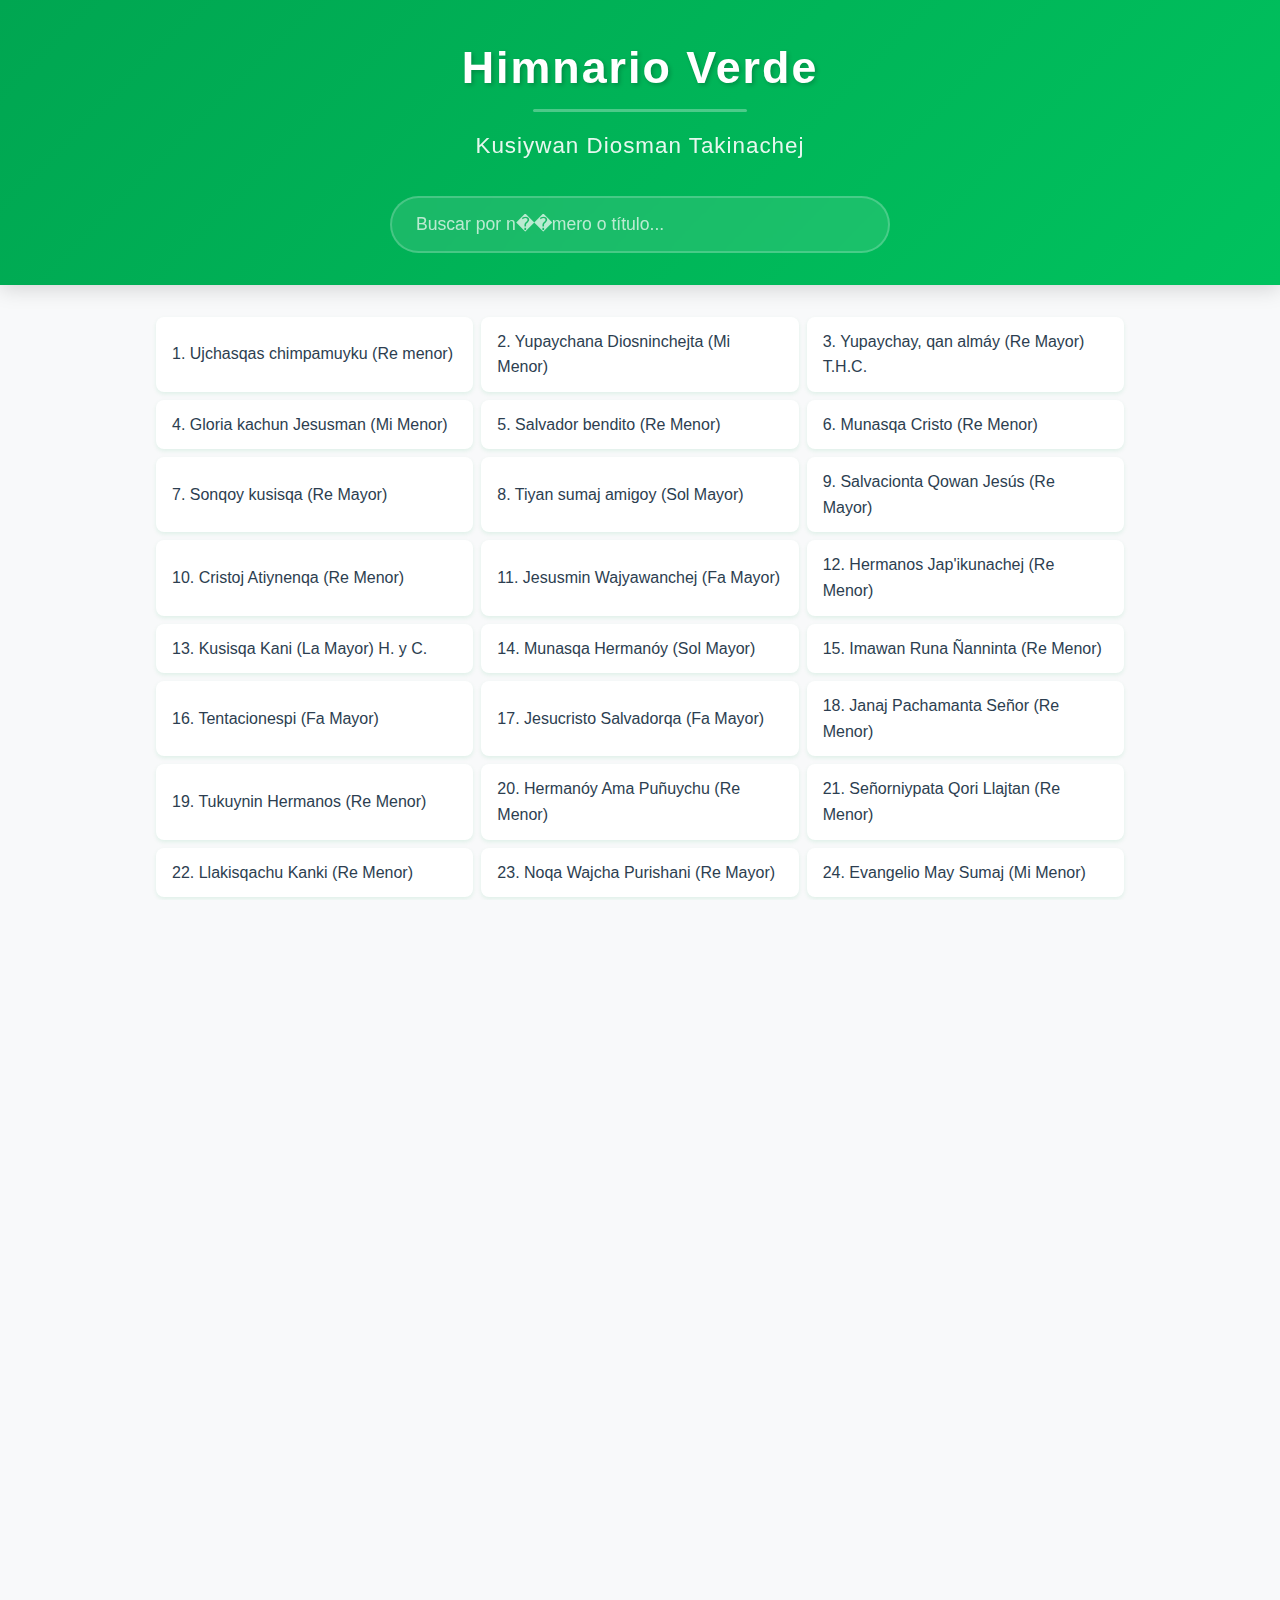
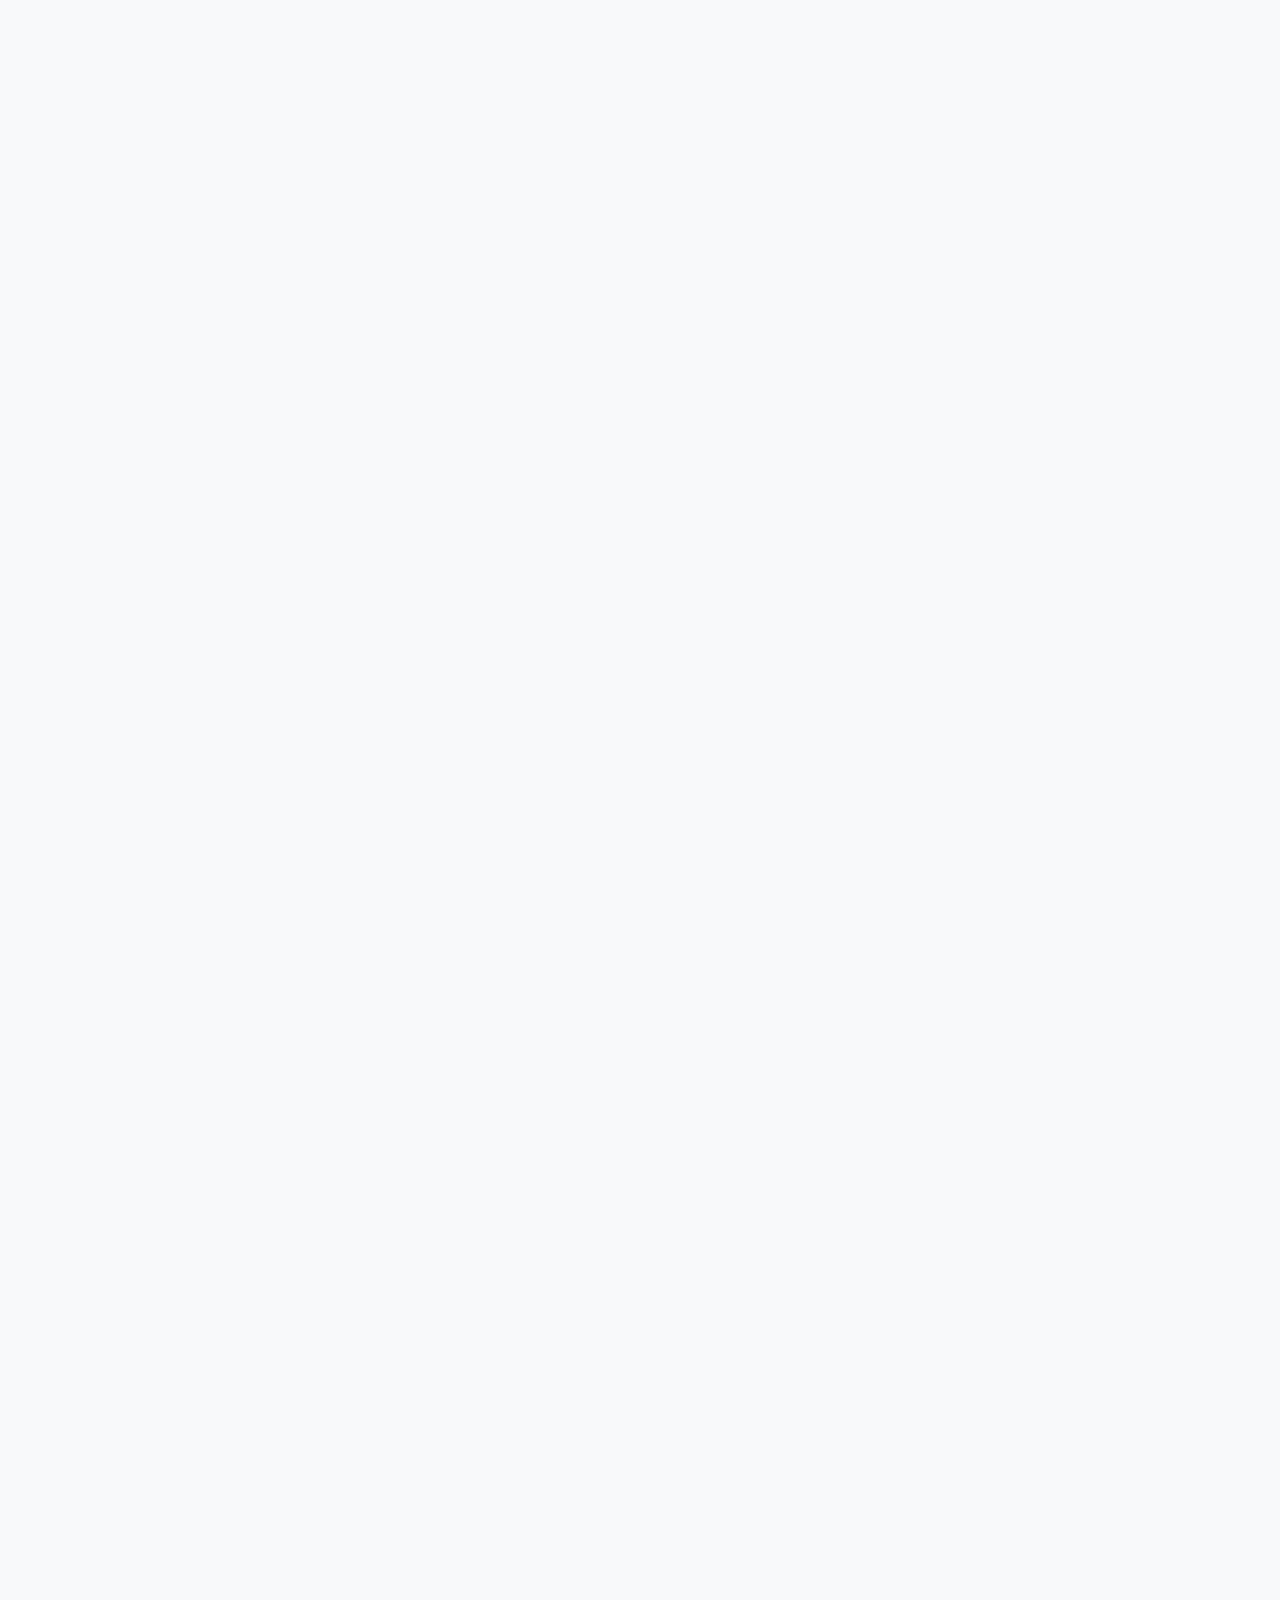
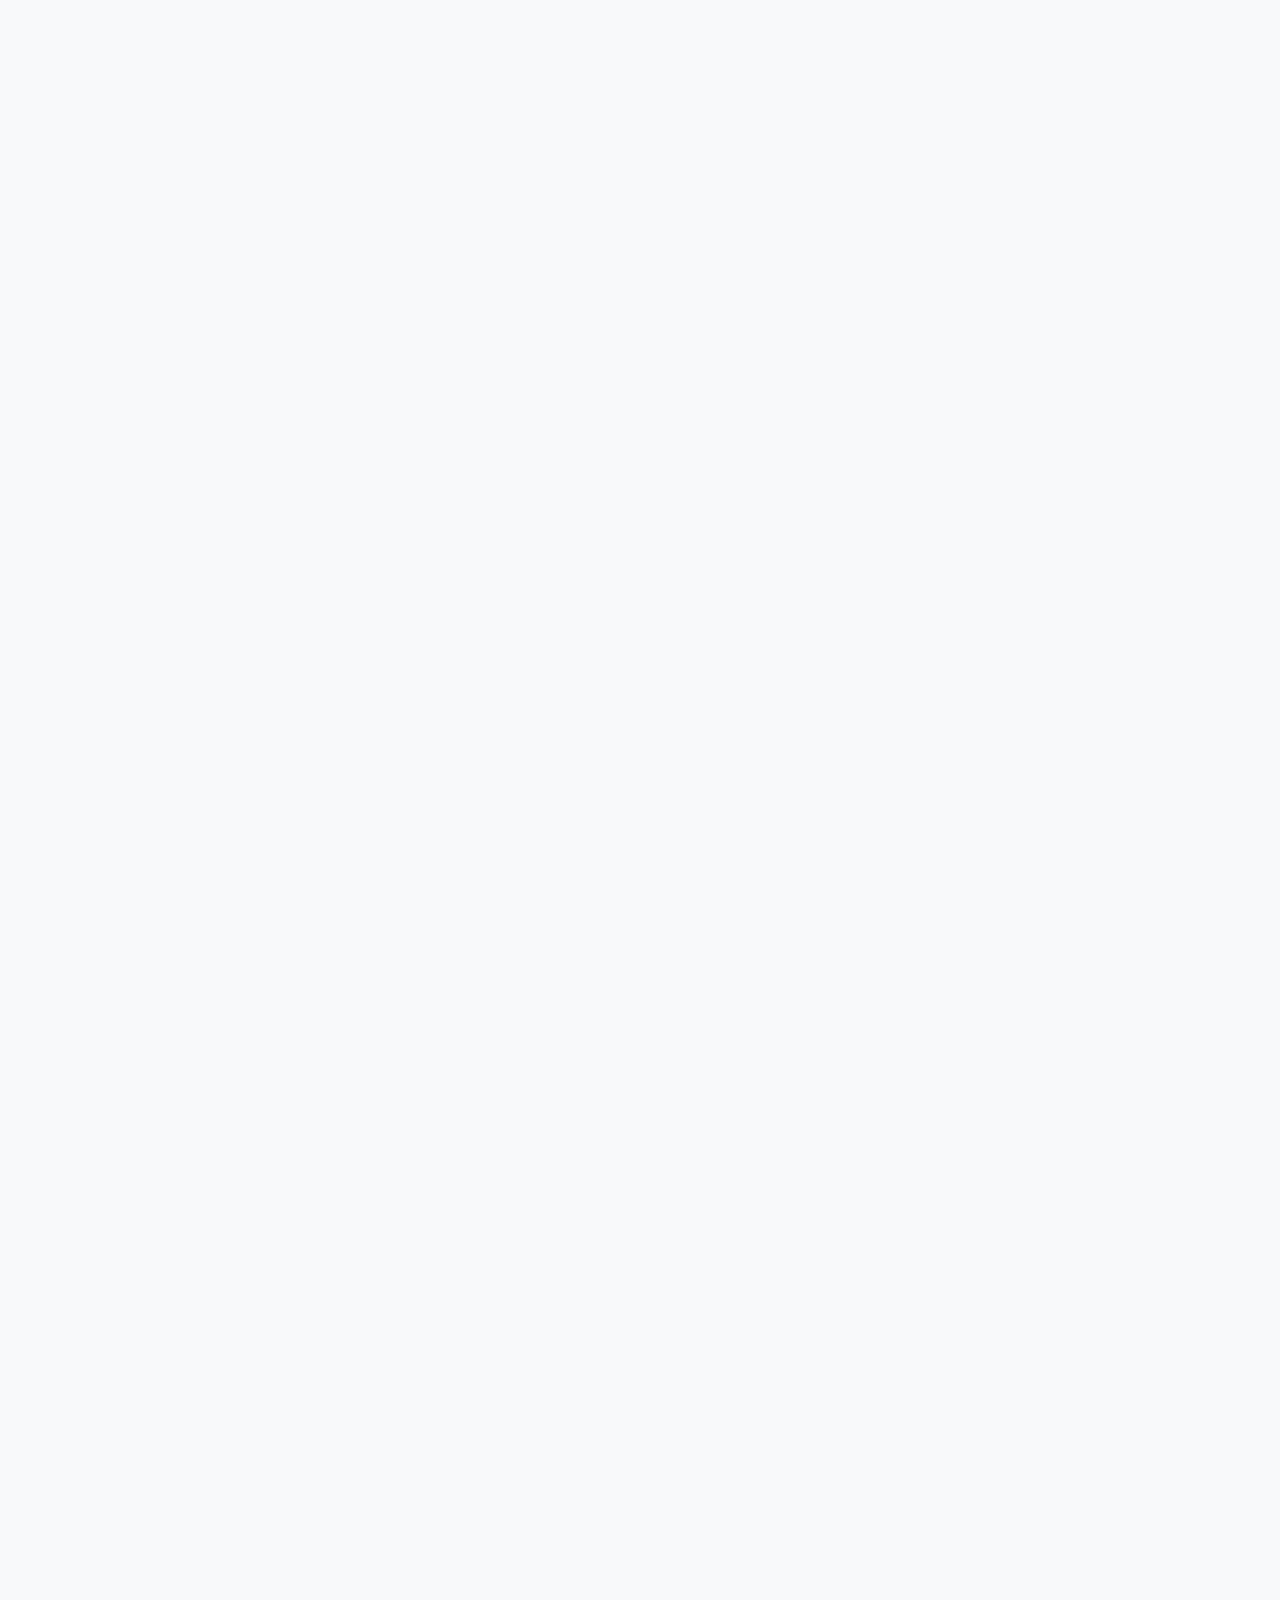
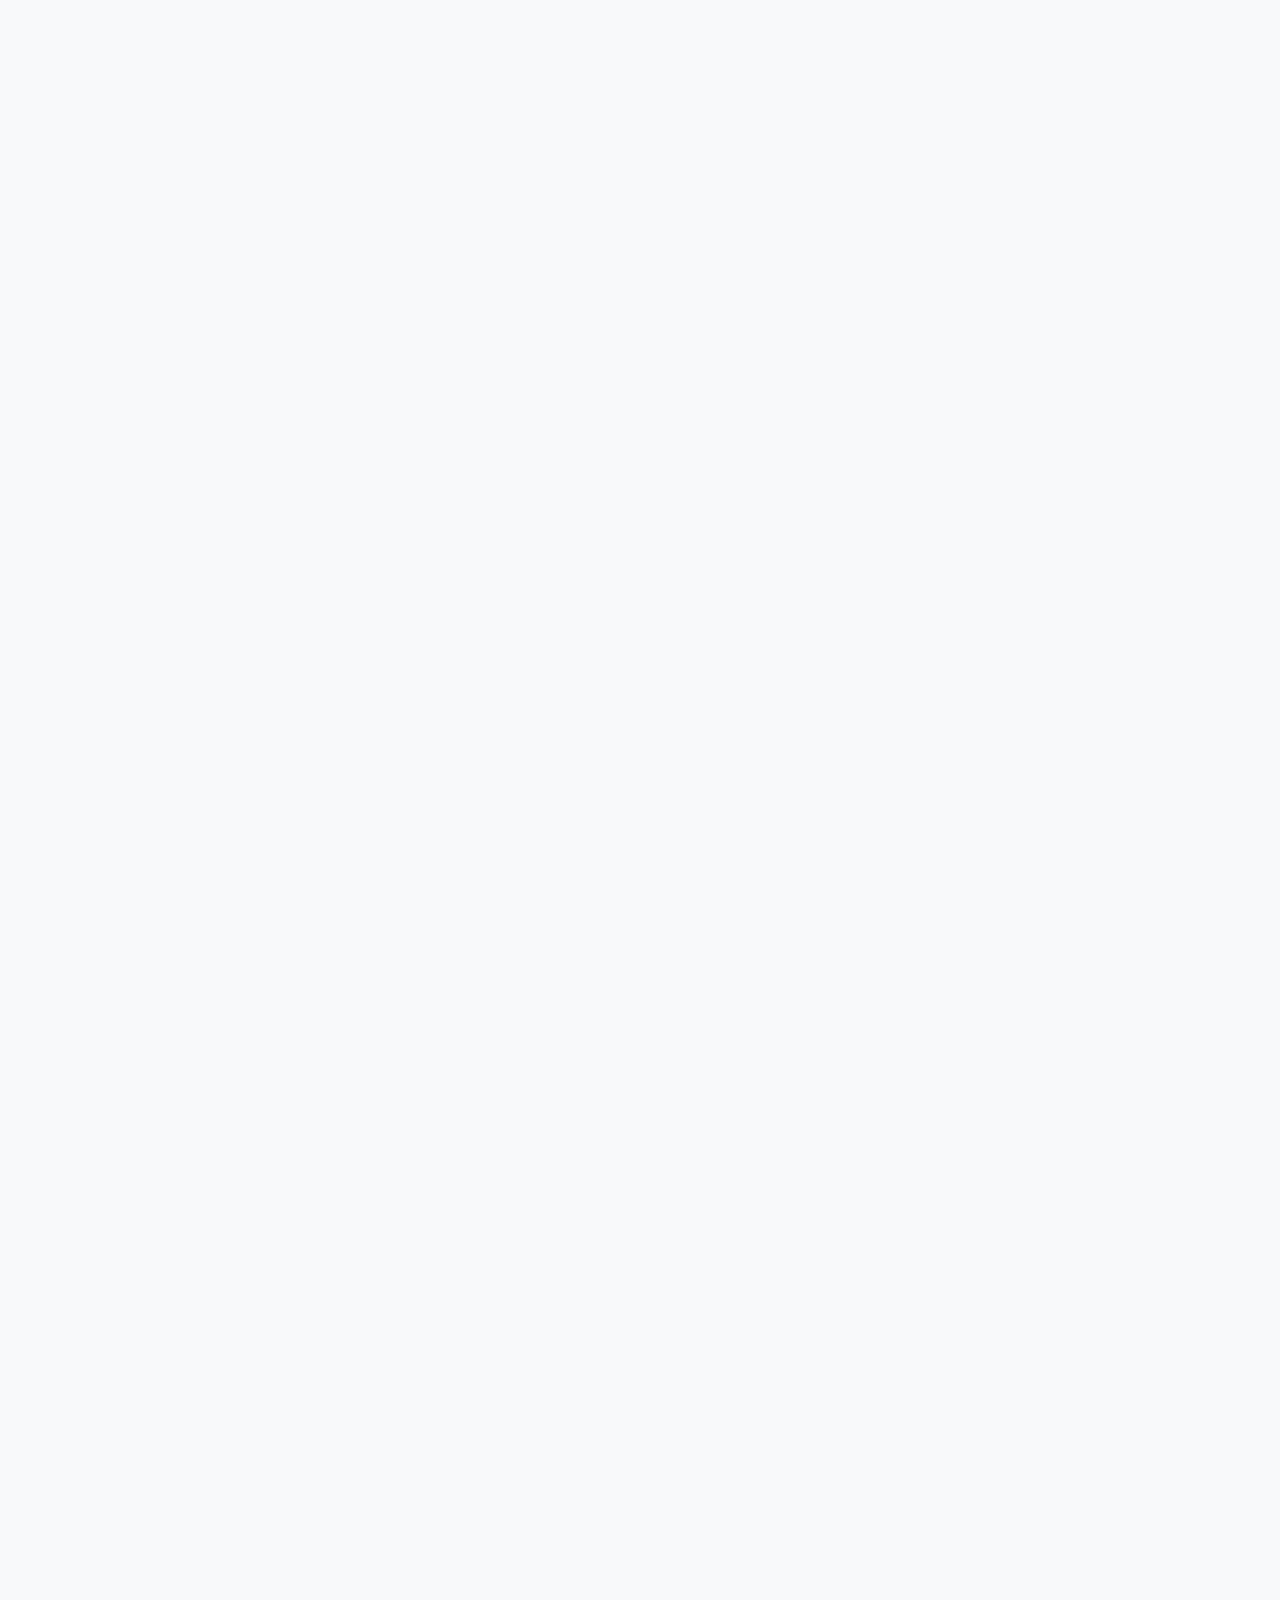
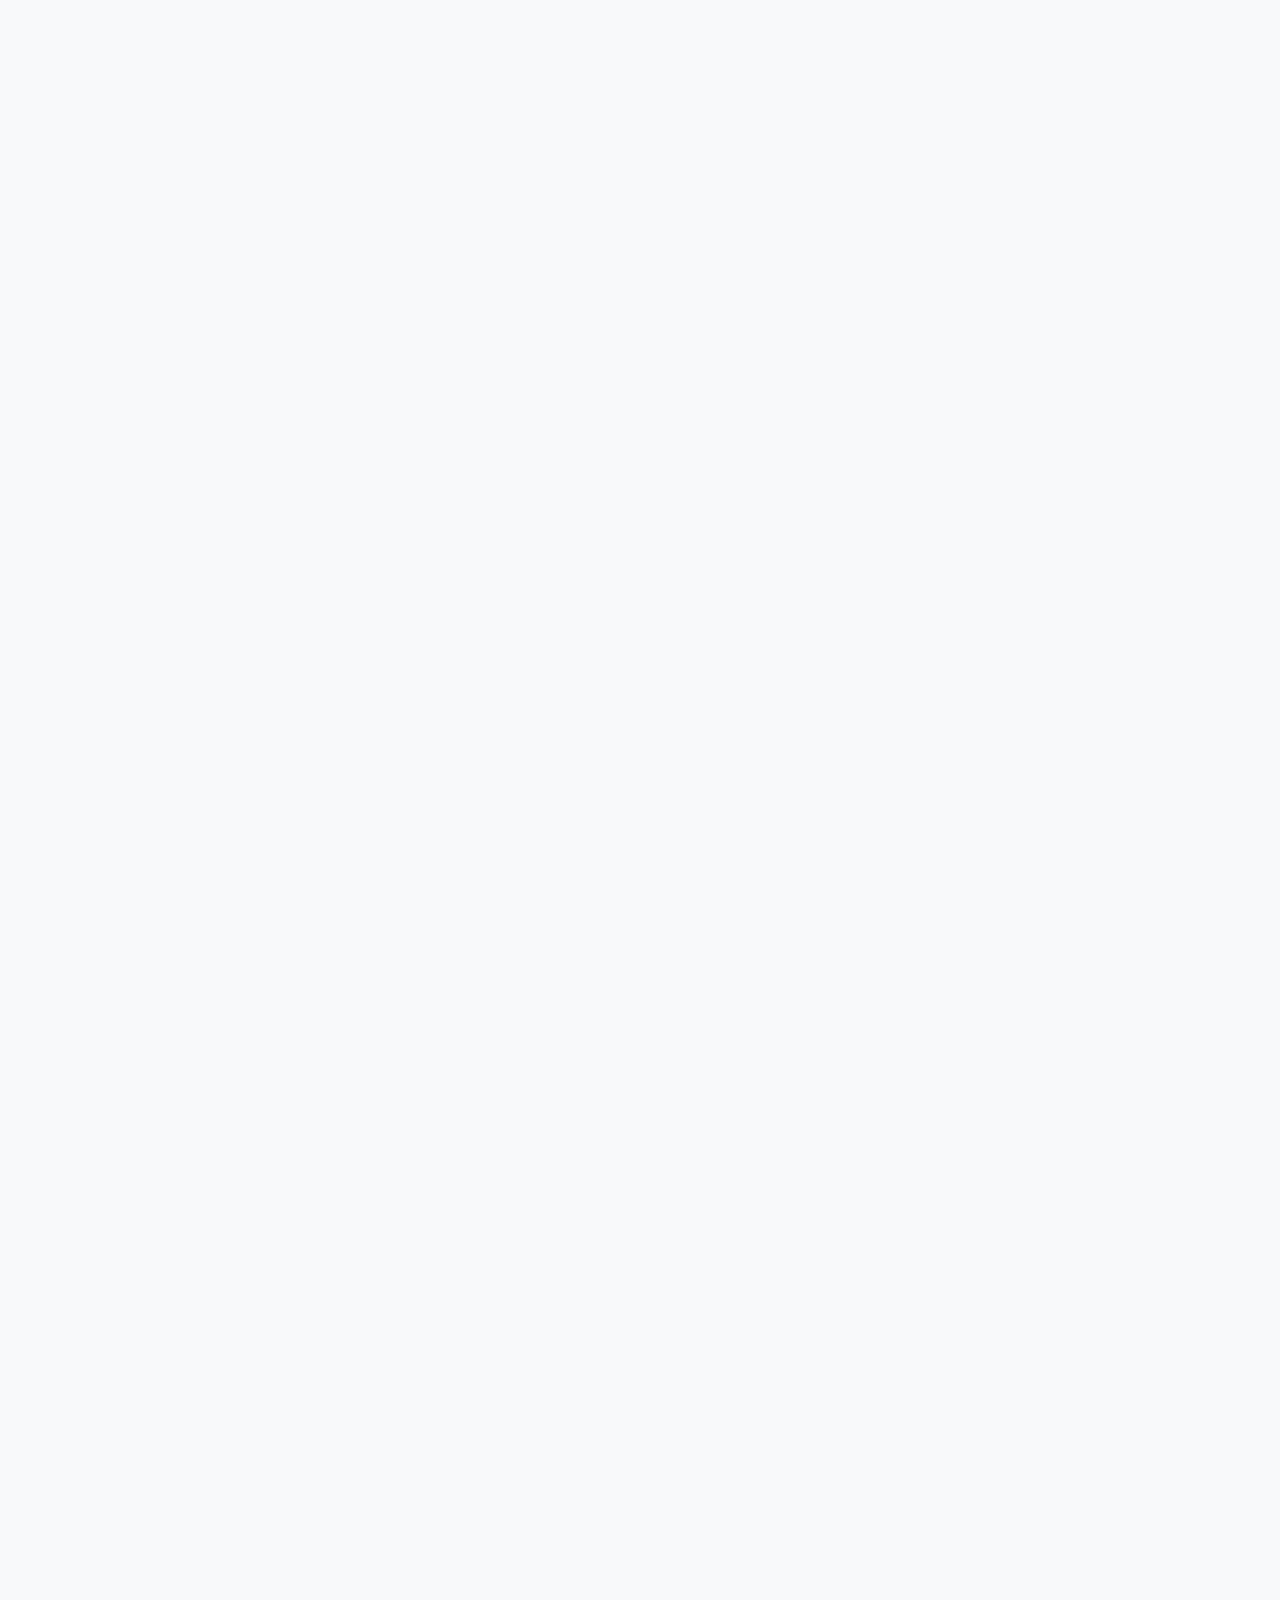
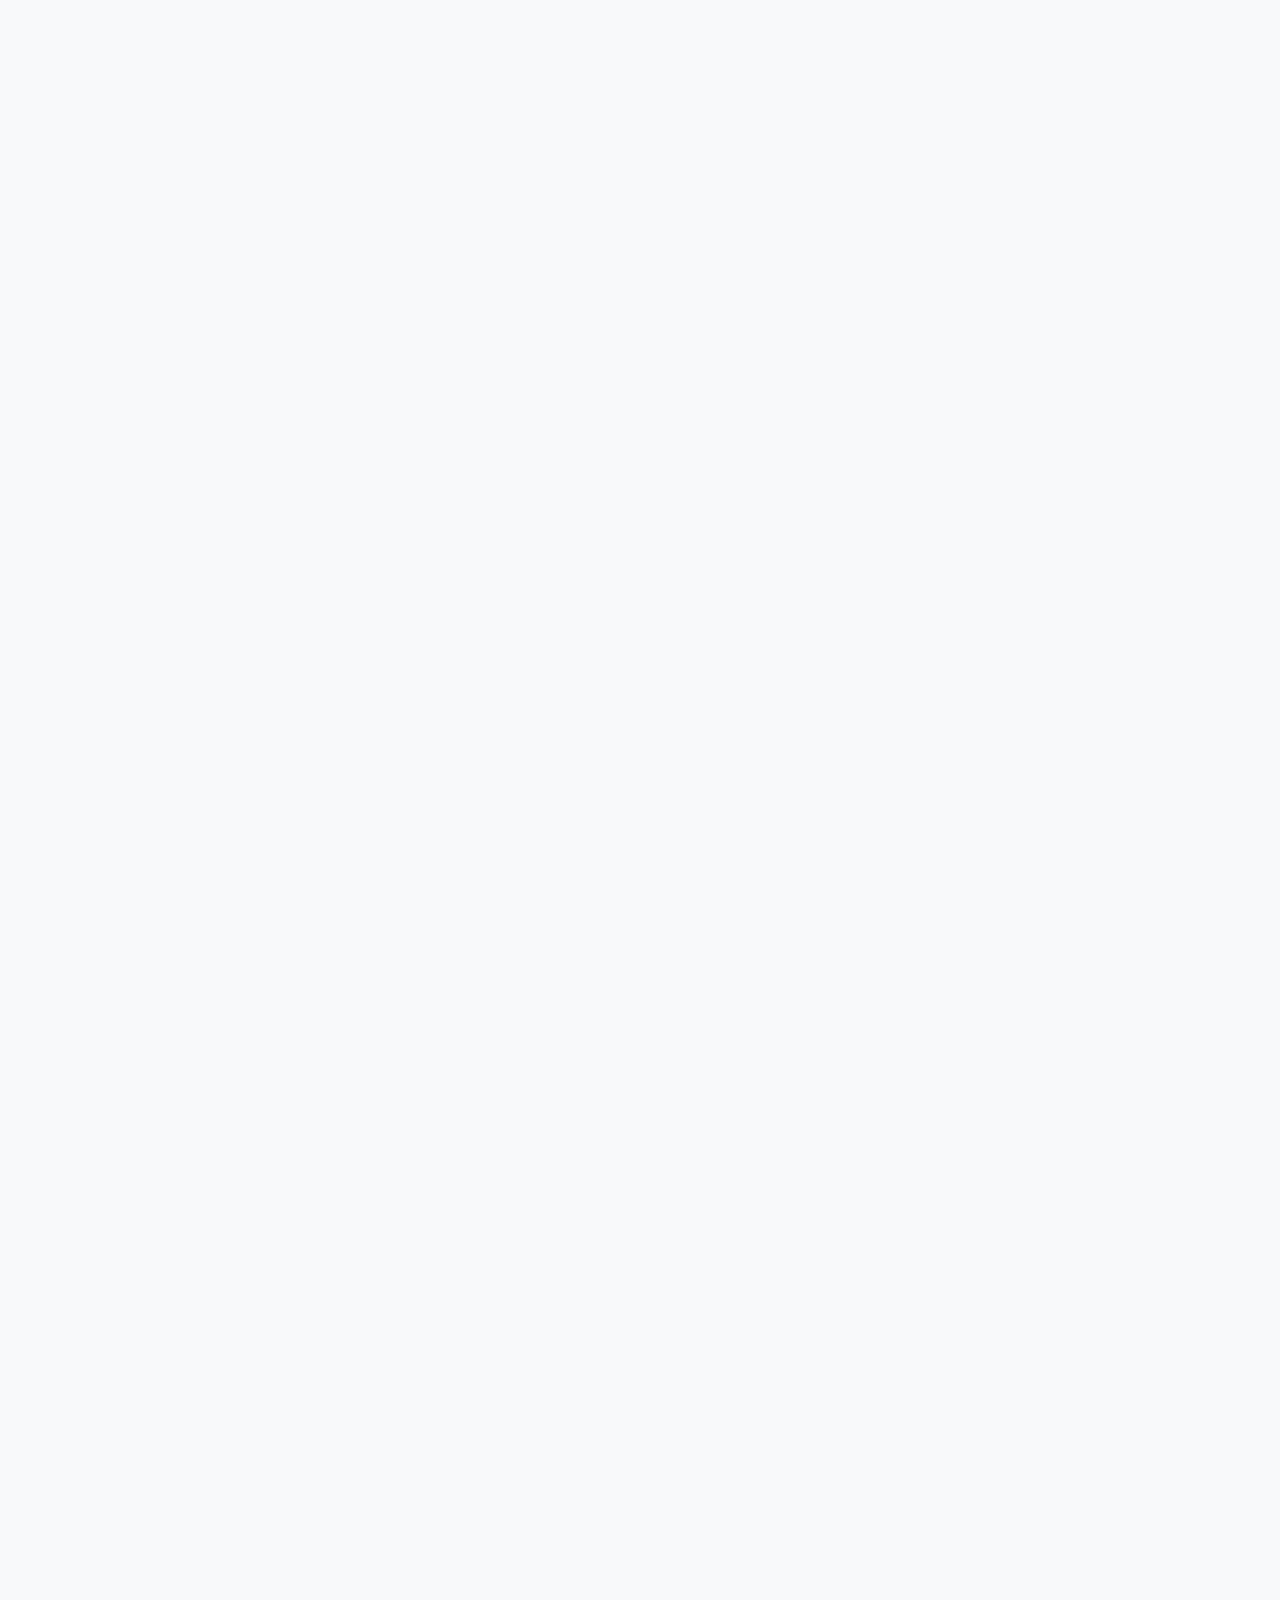
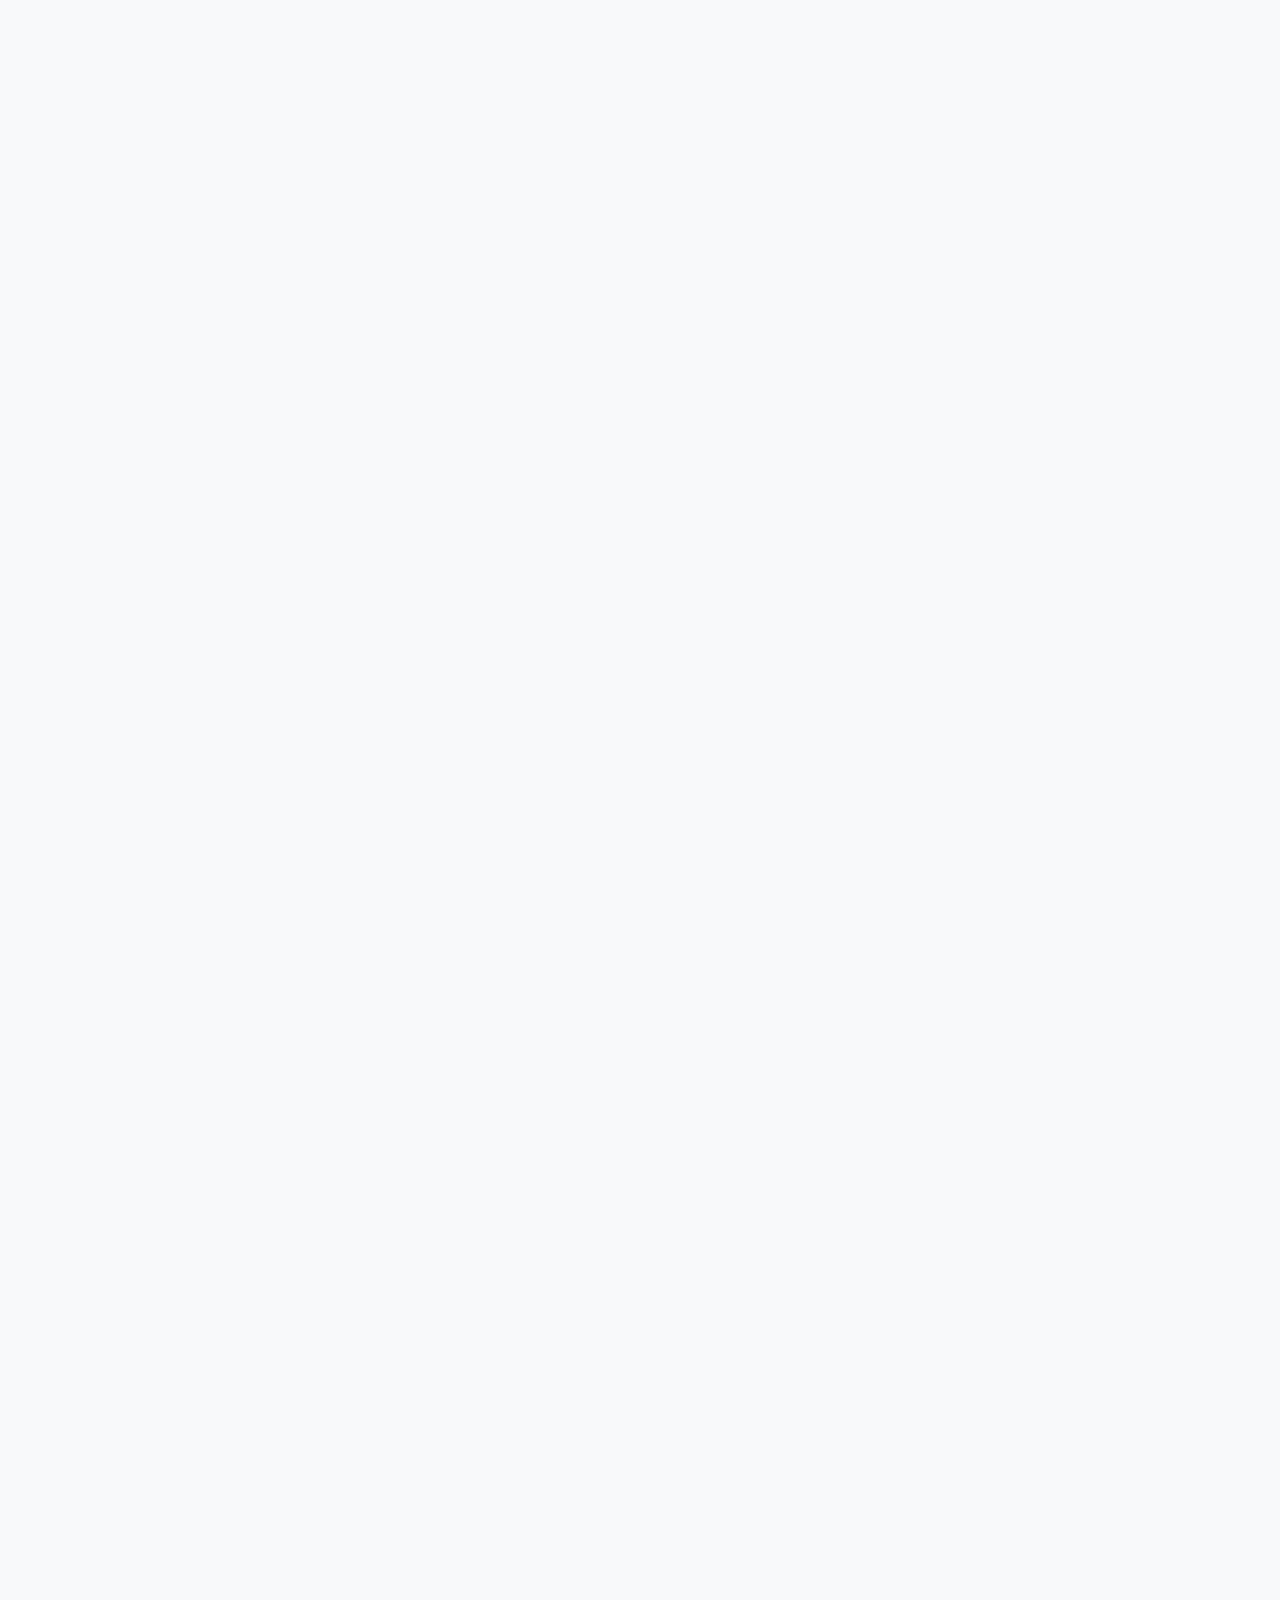
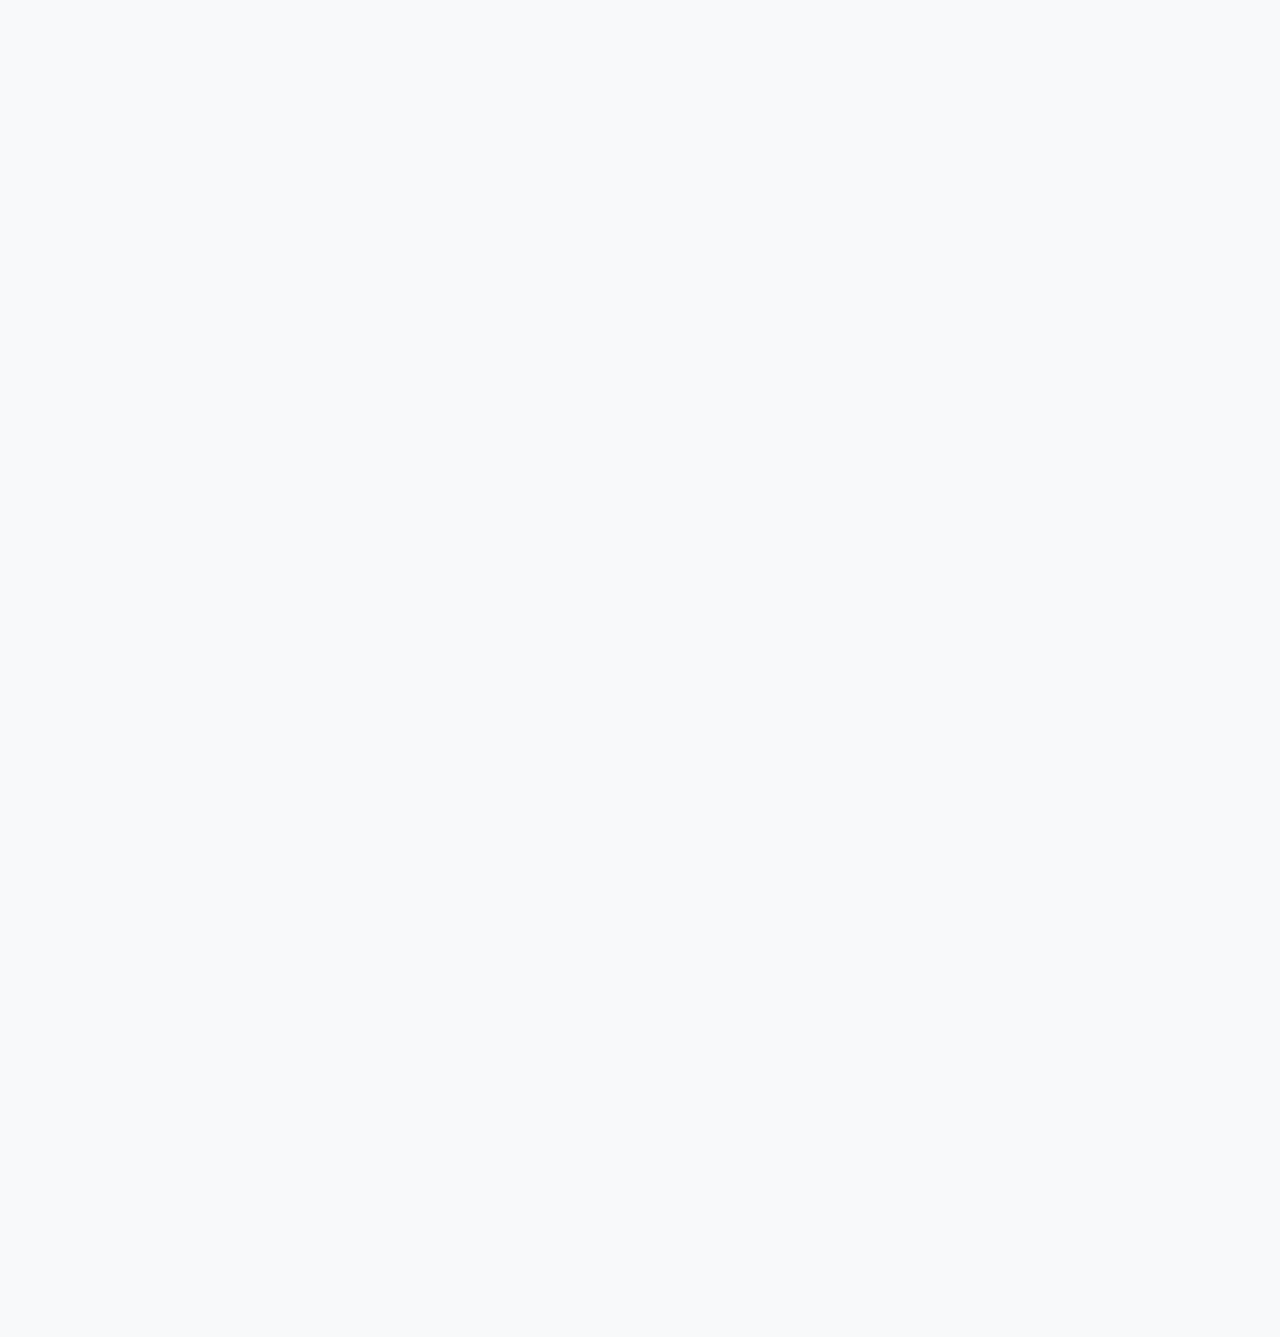
==== index.html @ aef516d9 "Add files via upload" ====
<!DOCTYPE html>
<html lang="es">
<head>
    <meta charset="UTF-8">
    <meta name="viewport" content="width=device-width, initial-scale=1.0">
    <meta http-equiv="Content-Security-Policy" content="default-src 'self'; script-src 'self' 'unsafe-inline'; style-src 'self' https://fonts.googleapis.com 'unsafe-inline'; font-src 'self' https://fonts.gstatic.com data:; connect-src 'self';">
    <title>Himnario Verde - Kusiywan Diosman Takinachej</title>
    <link href="https://fonts.googleapis.com/css2?family=Roboto:wght@400;500;700&display=swap" rel="stylesheet">
    <link rel="stylesheet" href="styles.css">
    <link rel="stylesheet" href="lyrics.css">
    <link rel="manifest" href="manifest.json">
    <meta name="theme-color" content="#00A651">
    <link rel="apple-touch-icon" href="icon-192x192.png">
</head>
<body>
    <header class="app-header">
        <h1 class="app-title">Himnario Verde</h1>
        <h2 class="app-subtitle">Kusiywan Diosman Takinachej</h2>
        <div class="search-container">
            <input type="text" class="search-input" id="searchInput" placeholder="Buscar por n��mero o título...">
        </div>
    </header>

    <main class="main-content">
        <ul class="song-list" id="songList"></ul>
        
        <div id="lyricsContainer" class="lyrics-content" style="display: none;">
            <h2 id="currentSongTitle" class="song-title"></h2>
            
            <div class="lyrics-section quechua-section">
                <h3 class="section-header quechua-header">Quechua</h3>
                <div id="quechuaLyrics"></div>
            </div>

            <hr class="lyrics-divider">

            <div class="lyrics-section castellano-section">
                <h3 class="section-header castellano-header">Castellano</h3>
                <div id="castellanoLyrics"></div>
            </div>
        </div>
    </main>

    <footer class="app-footer">
        <div class="footer-content">
            <p class="copyright">© 2024 codigopiter</p>
            <a href="https://www.paypal.com/donate" class="donate-button" target="_blank" rel="noopener noreferrer">
                <img src="https://www.paypalobjects.com/webstatic/en_US/i/buttons/PP_logo_h_100x26.png" alt="PayPal" />
                Donar
            </a>
        </div>
    </footer>

    <div id="offlineMessage" class="offline-message" style="display: none;">
        Modo sin conexión activado
    </div>

    <script>
        // Registrar el Service Worker
        if ('serviceWorker' in navigator) {
            window.addEventListener('load', () => {
                navigator.serviceWorker.register('/sw.js')
                    .then(registration => {
                        console.log('ServiceWorker registrado con éxito:', registration.scope);
                    })
                    .catch(error => {
                        console.log('Error al registrar ServiceWorker:', error);
                    });
            });

            // Mostrar mensaje cuando esté offline/online
            window.addEventListener('online', () => {
                document.getElementById('offlineMessage').style.display = 'none';
            });
            
            window.addEventListener('offline', () => {
                document.getElementById('offlineMessage').style.display = 'block';
            });
        }
    </script>
    <script src="script.js"></script>
</body>
</html>
---- styles.css ----
:root {
    --primary-color: #00A651;
    --primary-dark: #008C45;
    --secondary-color: #00C25E;
    --text-color: #2C3E50;
    --border-color: #E0E0E0;
    --shadow-color: rgba(0, 166, 81, 0.1);
    --hover-color: rgba(0, 166, 81, 0.05);
    --background-color: #F8F9FA;
    --header-height: auto;
    --content-max-width: 800px;
}

* {
    box-sizing: border-box;
    margin: 0;
    padding: 0;
}

html, body {
    height: 100%;
    width: 100%;
    overflow-x: hidden;
}

body {
    font-family: 'Roboto', sans-serif;
    background-color: var(--background-color);
    color: var(--text-color);
    line-height: 1.6;
    font-size: 16px;
}

.app-header {
    background: linear-gradient(135deg, var(--primary-color), var(--secondary-color));
    color: white;
    padding: 2rem 1rem;
    text-align: center;
    box-shadow: 0 4px 20px rgba(0, 0, 0, 0.15);
    position: sticky;
    top: 0;
    z-index: 100;
    height: var(--header-height);
    display: flex;
    flex-direction: column;
    justify-content: center;
    gap: 1.5rem;
    backdrop-filter: blur(10px);
    -webkit-backdrop-filter: blur(10px);
}

.app-title {
    font-size: clamp(1.8rem, 5vw, 2.8rem);
    margin: 0;
    font-weight: 700;
    letter-spacing: 2px;
    text-shadow: 2px 2px 4px rgba(0, 0, 0, 0.2);
    position: relative;
    display: inline-block;
    margin: 0 auto;
}

.app-title::after {
    content: '';
    position: absolute;
    bottom: -8px;
    left: 50%;
    transform: translateX(-50%);
    width: 60%;
    height: 3px;
    background: rgba(255, 255, 255, 0.3);
    border-radius: 2px;
}

.app-subtitle {
    font-size: clamp(1rem, 3vw, 1.4rem);
    margin: 0;
    font-weight: 500;
    opacity: 0.9;
    letter-spacing: 1px;
}

.search-container {
    width: 100%;
    max-width: var(--content-max-width);
    margin: 0.5rem auto 0;
    padding: 0 1rem;
    position: relative;
}

.search-input {
    width: 100%;
    max-width: 500px;
    padding: 1rem 1.5rem;
    font-size: clamp(0.9rem, 3vw, 1.1rem);
    border: 2px solid rgba(255, 255, 255, 0.2);
    border-radius: 50px;
    outline: none;
    transition: all 0.3s ease;
    background-color: rgba(255, 255, 255, 0.1);
    color: white;
    margin: 0 auto;
    display: block;
    backdrop-filter: blur(5px);
    -webkit-backdrop-filter: blur(5px);
}

.search-input::placeholder {
    color: rgba(255, 255, 255, 0.7);
}

.search-input:focus {
    background-color: rgba(255, 255, 255, 0.15);
    border-color: rgba(255, 255, 255, 0.4);
    box-shadow: 0 0 20px rgba(255, 255, 255, 0.1);
    transform: translateY(-2px);
}

.main-content {
    max-width: var(--content-max-width);
    margin: 0 auto;
    padding: 1rem;
    min-height: calc(100vh - var(--header-height));
}

.song-list {
    list-style: none;
    padding: 0;
    margin: 1rem 0;
    display: grid;
    gap: 0.5rem;
    grid-template-columns: repeat(auto-fill, minmax(250px, 1fr));
}

.song-list li {
    padding: 0.75rem 1rem;
    background-color: white;
    border-radius: 8px;
    cursor: pointer;
    transition: all 0.3s ease;
    box-shadow: 0 2px 4px var(--shadow-color);
    display: flex;
    align-items: center;
    font-size: clamp(0.875rem, 2.5vw, 1rem);
}

.song-list li:hover {
    transform: translateY(-2px);
    box-shadow: 0 4px 8px var(--shadow-color);
    background-color: var(--hover-color);
}

.button {
    background-color: var(--primary-color);
    color: white;
    border: none;
    padding: 0.75rem 1.5rem;
    border-radius: 20px;
    cursor: pointer;
    font-size: clamp(0.875rem, 2.5vw, 1rem);
    transition: all 0.3s ease;
    display: inline-flex;
    align-items: center;
    justify-content: center;
    gap: 0.5rem;
    white-space: nowrap;
}

.button:hover {
    background-color: var(--primary-dark);
    transform: translateY(-1px);
}

.button:active {
    transform: translateY(0);
}

.error-message {
    color: #dc3545;
    padding: 1rem;
    text-align: center;
    background-color: #f8d7da;
    border-radius: 8px;
    margin: 1rem 0;
    font-size: clamp(0.875rem, 2.5vw, 1rem);
}

.empty-message {
    color: #6c757d;
    padding: 1rem;
    text-align: center;
    font-size: clamp(0.875rem, 2.5vw, 1rem);
}

.back-button {
    margin: 1rem 0;
    background-color: var(--secondary-color);
    width: 100%;
    max-width: 200px;
}

.back-button:hover {
    background-color: var(--primary-color);
}

/* Breakpoints específicos */
@media (max-width: 768px) {
    .song-list {
        grid-template-columns: 1fr;
    }
    
    .main-content {
        padding: 0.75rem;
    }
    
    .search-container {
        padding: 0.75rem;
    }
}

@media (max-width: 480px) {
    .app-header {
        padding: 1.5rem 1rem;
        gap: 1rem;
    }
    
    .search-container {
        padding: 0 0.75rem;
    }
    
    .search-input {
        padding: 0.75rem 1.25rem;
    }
    
    .song-list li {
        padding: 0.5rem 0.75rem;
    }
    
    .button {
        padding: 0.5rem 1rem;
    }
}

/* Soporte para pantallas grandes */
@media (min-width: 1200px) {
    :root {
        --content-max-width: 1000px;
    }
    
    .song-list {
        grid-template-columns: repeat(auto-fill, minmax(300px, 1fr));
    }
}

/* Ajustes para modo oscuro del sistema */
@media (prefers-color-scheme: dark) {
    :root {
        --background-color: #1a1a1a;
        --text-color: #ffffff;
        --border-color: #333333;
        --hover-color: rgba(0, 166, 81, 0.15);
        --shadow-color: rgba(0, 0, 0, 0.2);
    }
    
    .song-list li {
        background-color: #2d2d2d;
    }
    
    .search-input {
        background-color: #2d2d2d;
        color: white;
    }
    
    .error-message {
        background-color: #dc354522;
    }
}

/* Ajustes para dispositivos con pantalla táctil */
@media (hover: none) {
    .song-list li:hover {
        transform: none;
        box-shadow: 0 2px 4px var(--shadow-color);
    }
    
    .button:hover {
        transform: none;
    }
    
    .button:active {
        background-color: var(--primary-dark);
    }
}

.offline-message {
    position: fixed;
    bottom: 1rem;
    left: 50%;
    transform: translateX(-50%);
    background-color: var(--primary-color);
    color: white;
    padding: 0.75rem 1.5rem;
    border-radius: 20px;
    font-size: clamp(0.875rem, 2.5vw, 1rem);
    box-shadow: 0 2px 8px var(--shadow-color);
    z-index: 1000;
    animation: slideUp 0.3s ease-out;
}

@keyframes slideUp {
    from {
        transform: translate(-50%, 100%);
        opacity: 0;
    }
    to {
        transform: translate(-50%, 0);
        opacity: 1;
    }
}

/* Ajuste para el mensaje offline en pantallas pequeñas */
@media (max-width: 480px) {
    .offline-message {
        bottom: 0.5rem;
        padding: 0.5rem 1rem;
        width: 90%;
        text-align: center;
    }
}

/* Estilos para el footer */
.app-footer {
    background: linear-gradient(135deg, var(--primary-color), var(--secondary-color));
    color: white;
    padding: 1.5rem 1rem;
    margin-top: 2rem;
    box-shadow: 0 -4px 20px rgba(0, 0, 0, 0.1);
}

.footer-content {
    max-width: var(--content-max-width);
    margin: 0 auto;
    display: flex;
    justify-content: space-between;
    align-items: center;
    flex-wrap: wrap;
    gap: 1rem;
}

.copyright {
    font-size: 0.9rem;
    opacity: 0.9;
    margin: 0;
}

.donate-button {
    display: inline-flex;
    align-items: center;
    gap: 0.5rem;
    background-color: #ffffff;
    color: var(--primary-color);
    text-decoration: none;
    padding: 0.5rem 1rem;
    border-radius: 25px;
    font-weight: 500;
    transition: all 0.3s ease;
    box-shadow: 0 2px 8px rgba(0, 0, 0, 0.1);
}

.donate-button:hover {
    transform: translateY(-2px);
    box-shadow: 0 4px 12px rgba(0, 0, 0, 0.15);
}

.donate-button img {
    height: 20px;
    width: auto;
}

/* Ajustes responsive para el footer */
@media (max-width: 480px) {
    .footer-content {
        flex-direction: column;
        text-align: center;
    }

    .copyright {
        font-size: 0.8rem;
    }

    .donate-button {
        width: 100%;
        justify-content: center;
        padding: 0.75rem 1rem;
    }
}

/* Ajustes para modo oscuro */
@media (prefers-color-scheme: dark) {
    .donate-button {
        background-color: #2d2d2d;
        color: white;
    }
}
---- lyrics.css ----
/* Estilos para las secciones de letras */
.lyrics-content {
    padding: clamp(1rem, 3vw, 2rem);
}

.lyrics-section {
    margin: clamp(1rem, 3vw, 1.5rem) 0;
    padding: clamp(1rem, 3vw, 1.5rem);
    border-radius: 12px;
    background: white;
    box-shadow: 0 4px 15px var(--shadow-color);
    transition: all 0.3s ease;
}

.quechua-section {
    border-left: 4px solid var(--primary-color);
}

.castellano-section {
    border-left: 4px solid var(--secondary-color);
}

.section-header {
    color: var(--primary-color);
    font-size: clamp(1.1rem, 4vw, 1.4rem);
    margin-bottom: clamp(0.75rem, 2vw, 1rem);
    text-align: center;
    font-weight: 600;
    letter-spacing: 1px;
    position: relative;
}

.section-header::after {
    content: '';
    position: absolute;
    bottom: -5px;
    left: 50%;
    transform: translateX(-50%);
    width: clamp(30px, 10vw, 50px);
    height: 2px;
    background: var(--primary-color);
    border-radius: 1px;
}

.quechua-header {
    color: var(--primary-color);
}

.castellano-header {
    color: var(--secondary-color);
}

.lyrics-divider {
    border: none;
    height: 1px;
    background: linear-gradient(90deg, transparent, var(--border-color), transparent);
    margin: clamp(1.5rem, 4vw, 2rem) 0;
}

.lyrics-line {
    margin: clamp(0.5rem, 2vw, 0.75rem) 0;
    padding: clamp(0.5rem, 2vw, 0.75rem) clamp(0.75rem, 3vw, 1rem);
    font-size: clamp(0.9rem, 3vw, 1.1rem);
    line-height: 1.6;
    border-radius: 8px;
    transition: all 0.3s ease;
    opacity: 0;
    animation: fadeIn 0.5s ease forwards;
}

.quechua-line {
    color: var(--primary-dark);
}

.castellano-line {
    color: var(--text-color);
}

.lyrics-line:hover {
    background-color: var(--hover-color);
    border-left: 3px solid var(--primary-color);
    padding-left: clamp(1rem, 4vw, 1.25rem);
}

@keyframes fadeIn {
    from {
        opacity: 0;
        transform: translateY(10px);
    }
    to {
        opacity: 1;
        transform: translateY(0);
    }
}

/* Ajustes para modo oscuro */
@media (prefers-color-scheme: dark) {
    .lyrics-section {
        background: #2d2d2d;
    }

    .lyrics-line {
        color: #ffffff;
    }

    .quechua-line {
        color: #4cd964;
    }

    .castellano-line {
        color: #ffffff;
    }
}

/* Ajustes para dispositivos táctiles */
@media (hover: none) {
    .lyrics-line:hover {
        background-color: transparent;
        border-left: none;
        padding-left: clamp(0.75rem, 3vw, 1rem);
    }
}

/* Ajustes para pantallas pequeñas */
@media (max-width: 480px) {
    .lyrics-content {
        padding: 0.75rem;
    }

    .lyrics-section {
        margin: 0.75rem 0;
        padding: 0.75rem;
    }

    .lyrics-line {
        margin: 0.5rem 0;
        padding: 0.5rem 0.75rem;
    }
}
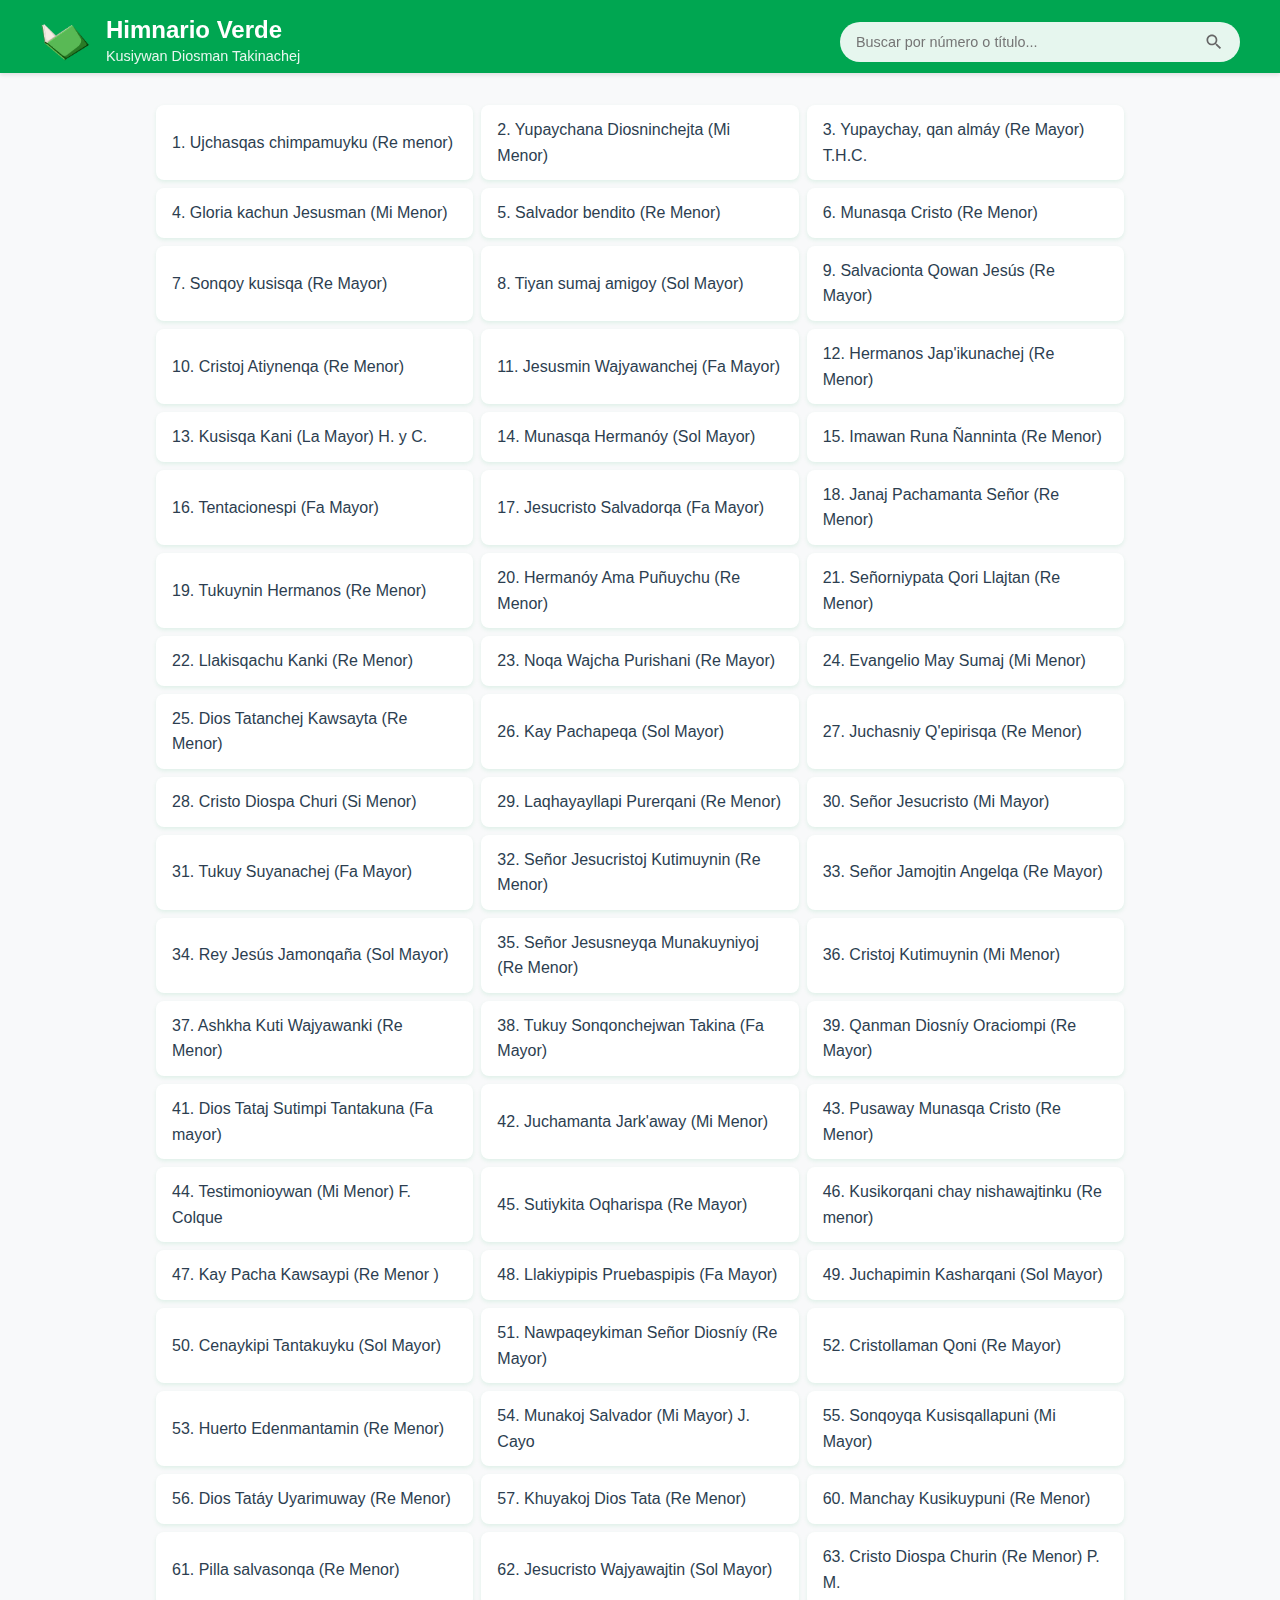
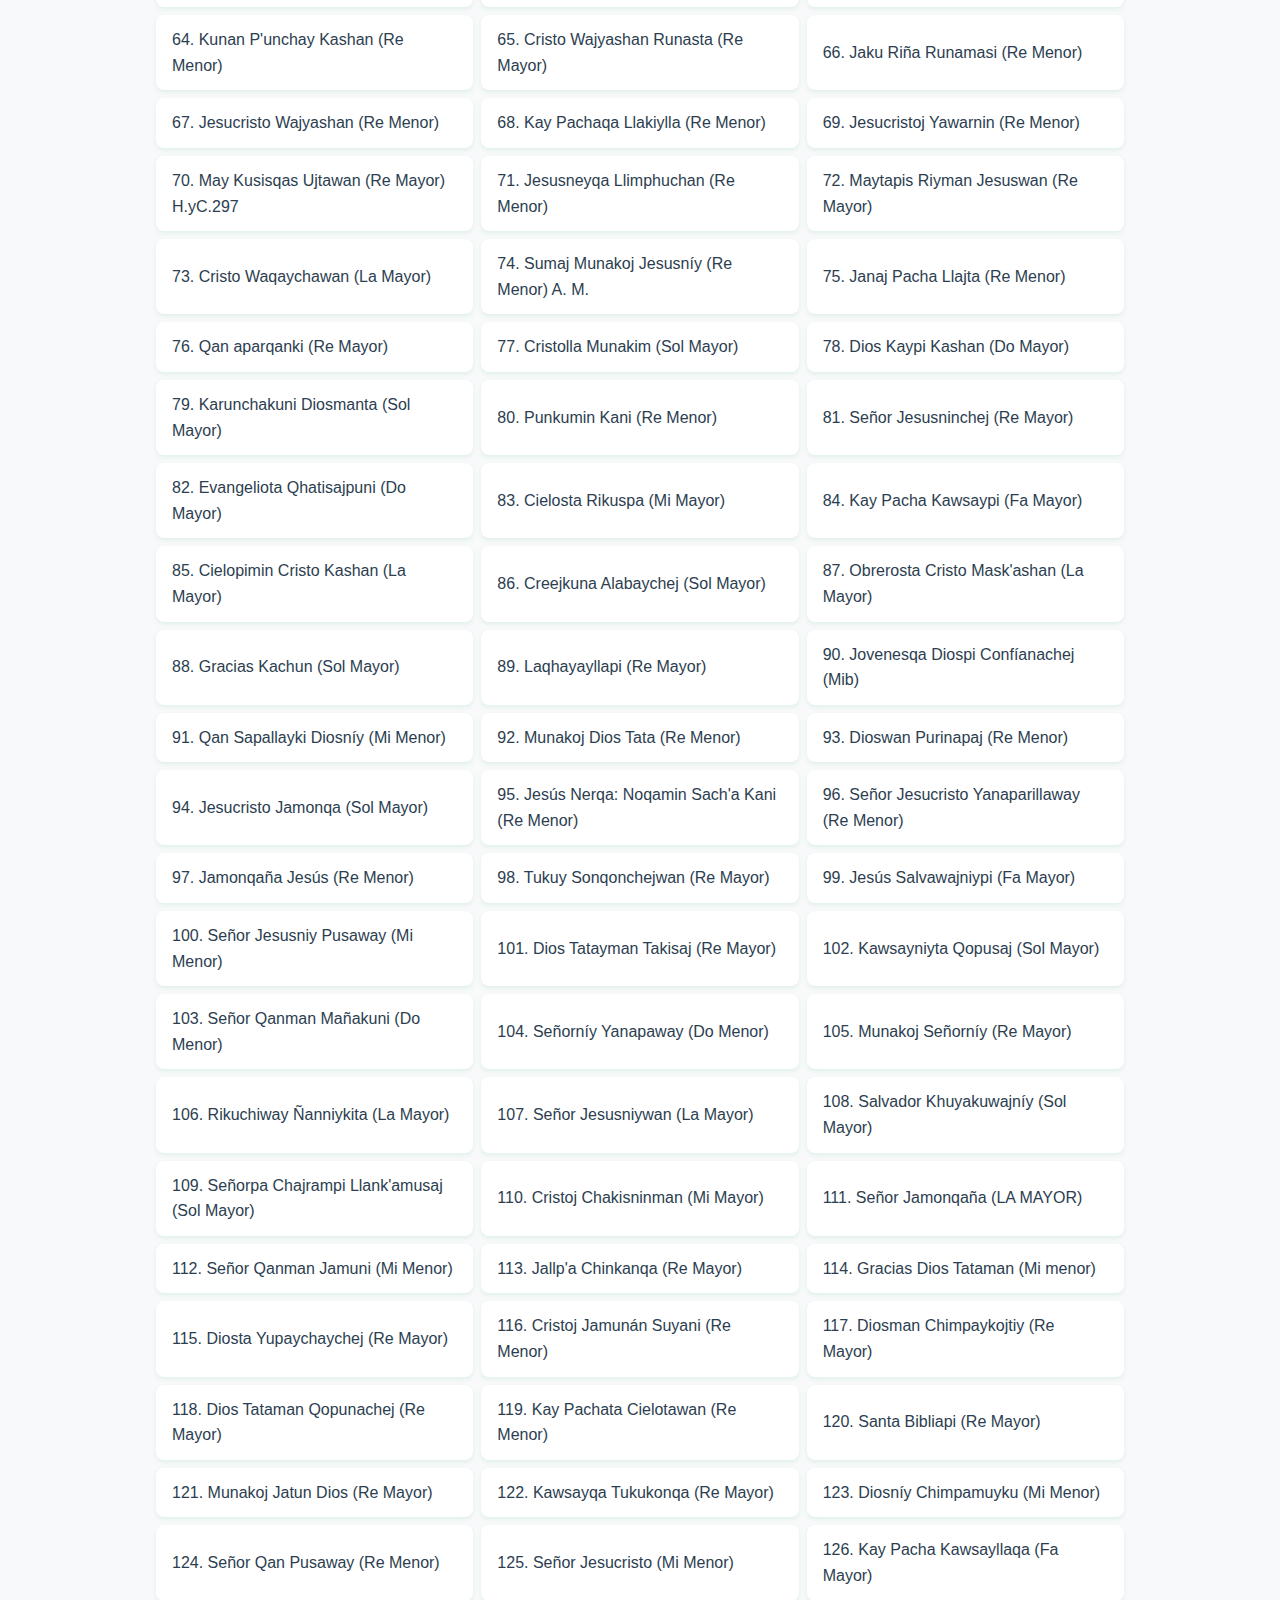
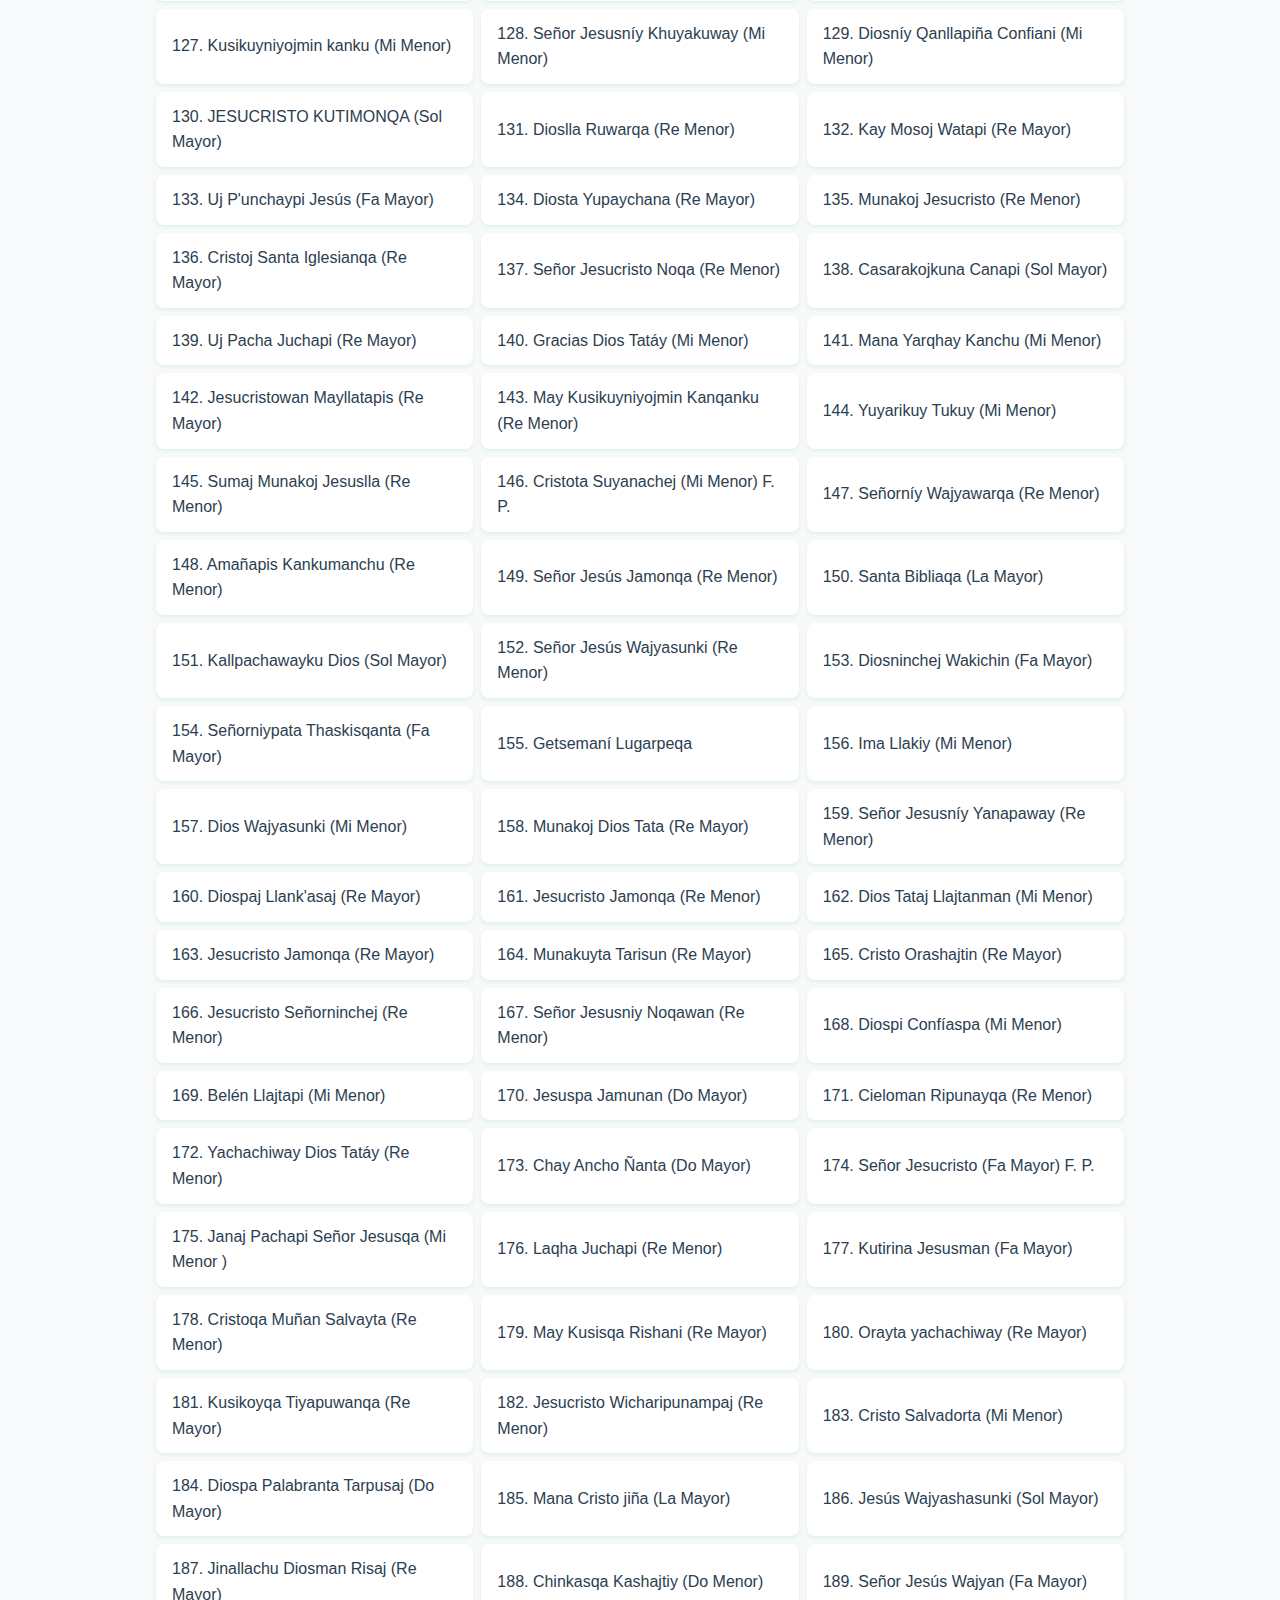
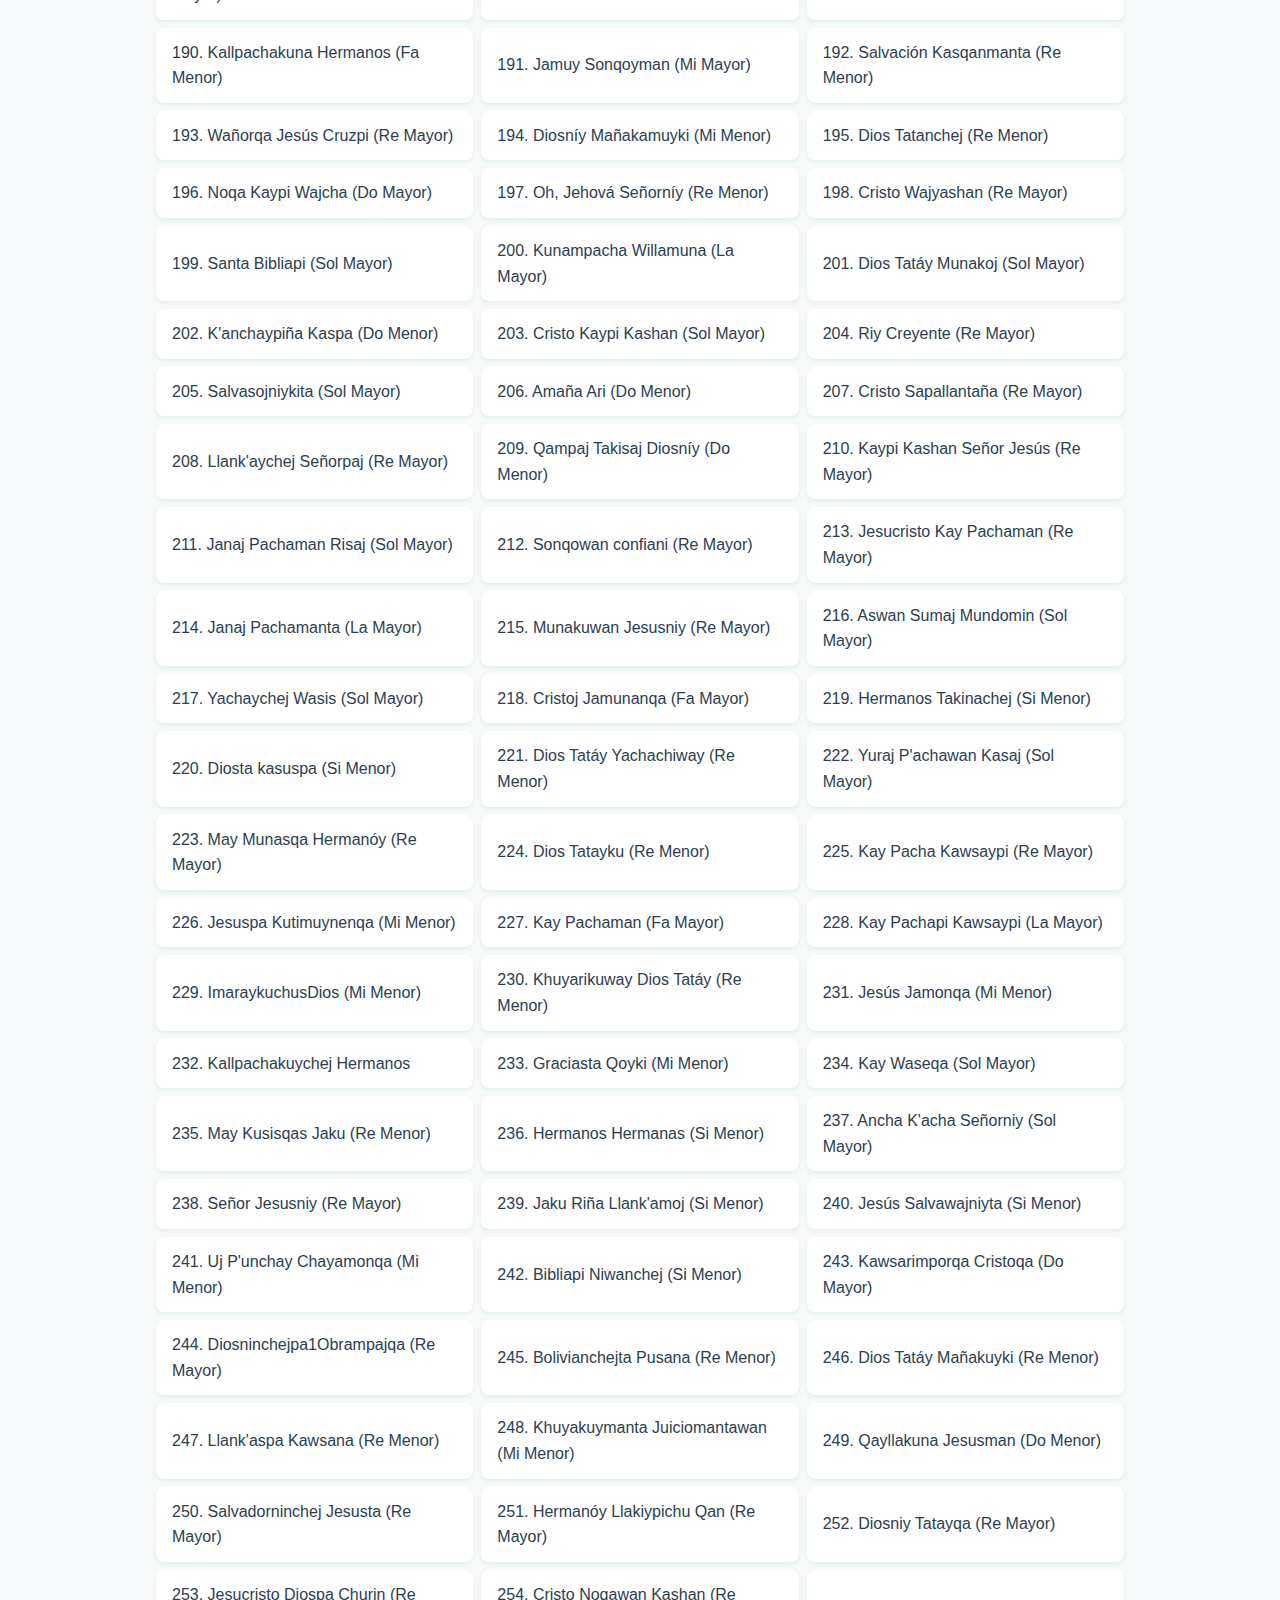
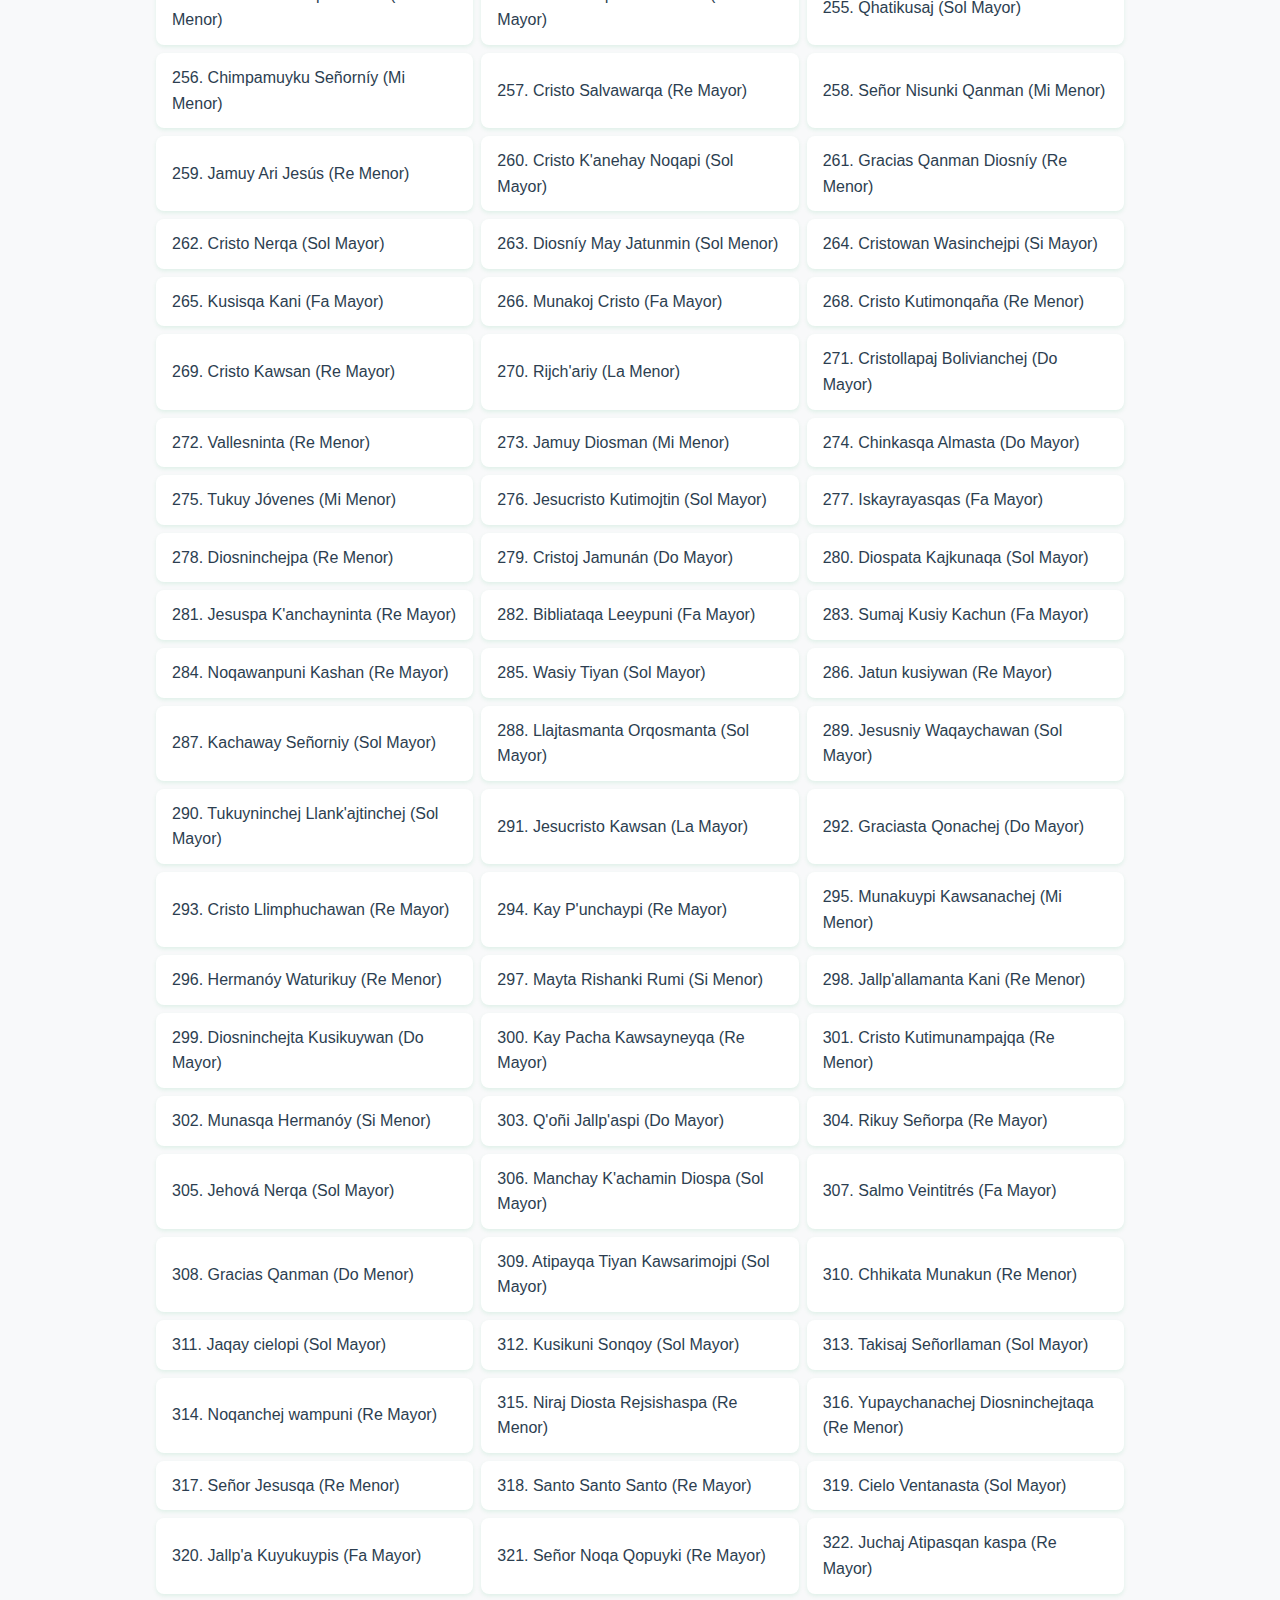
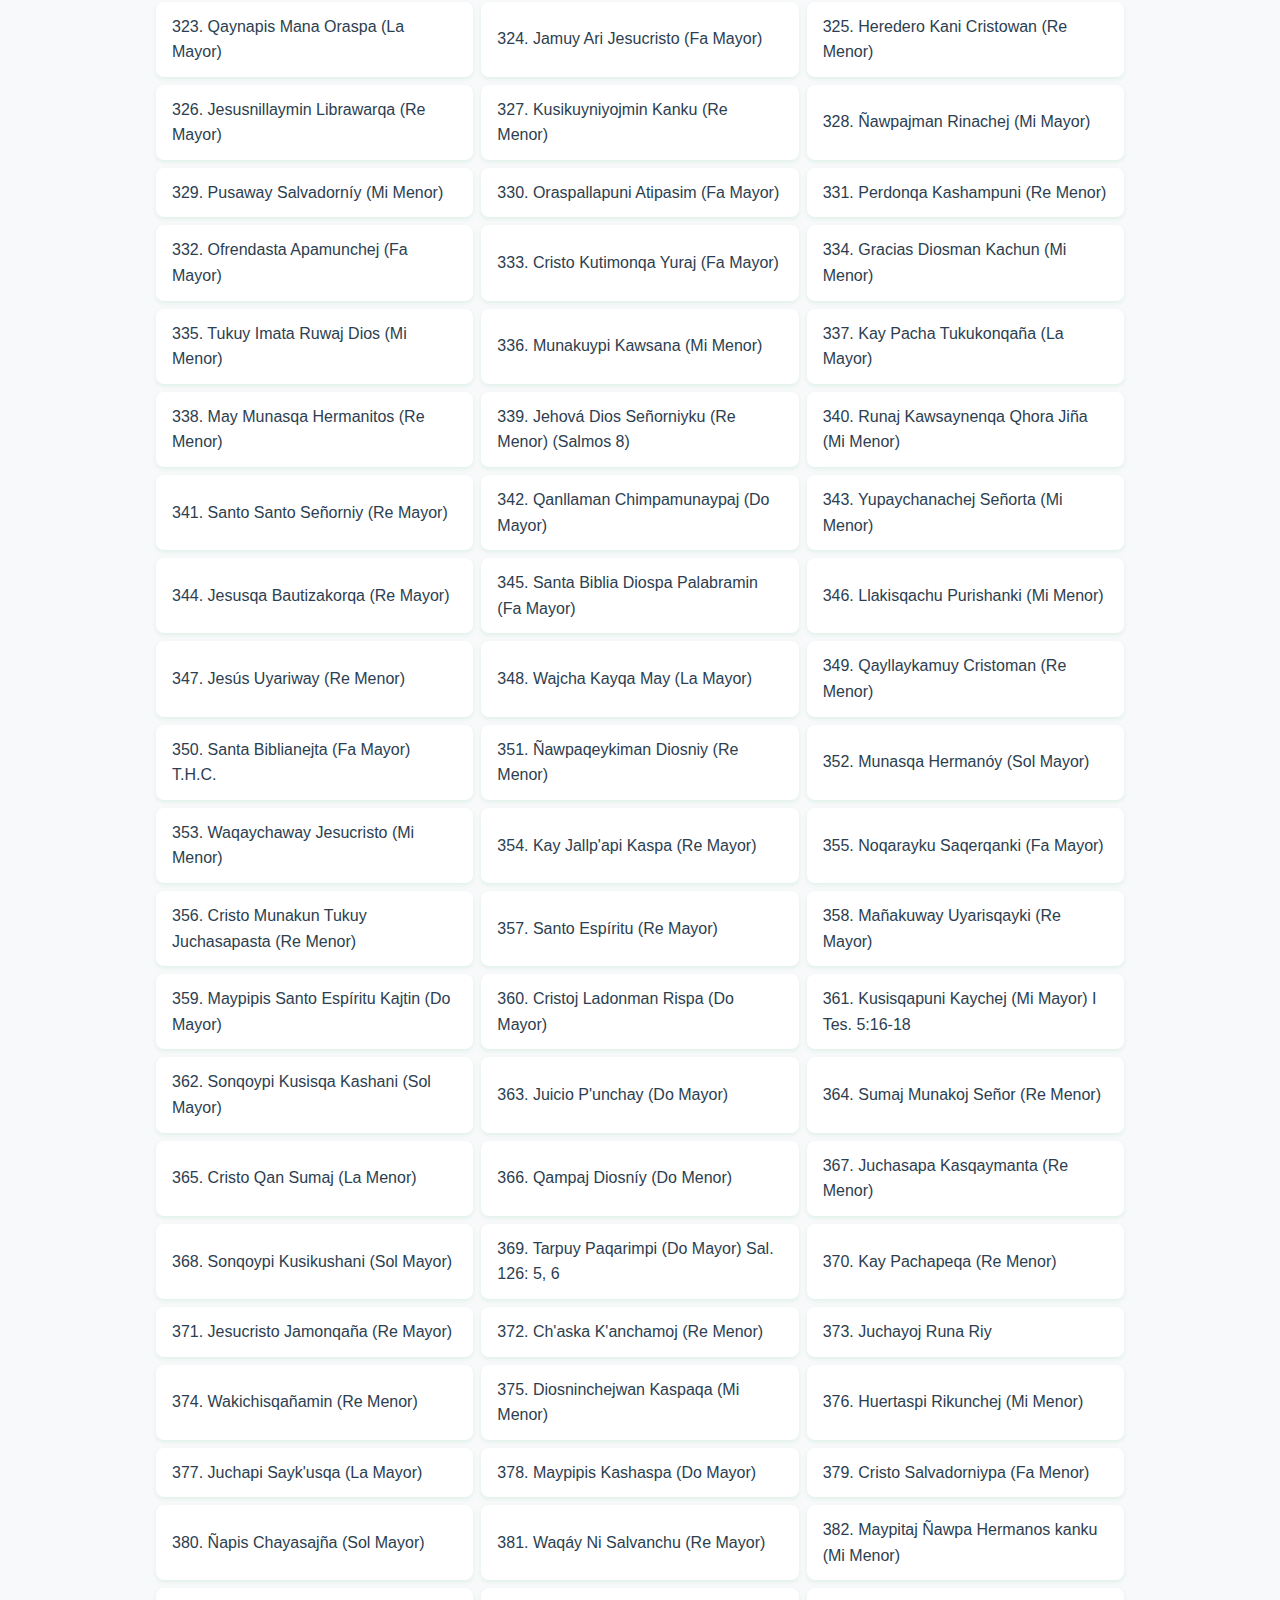
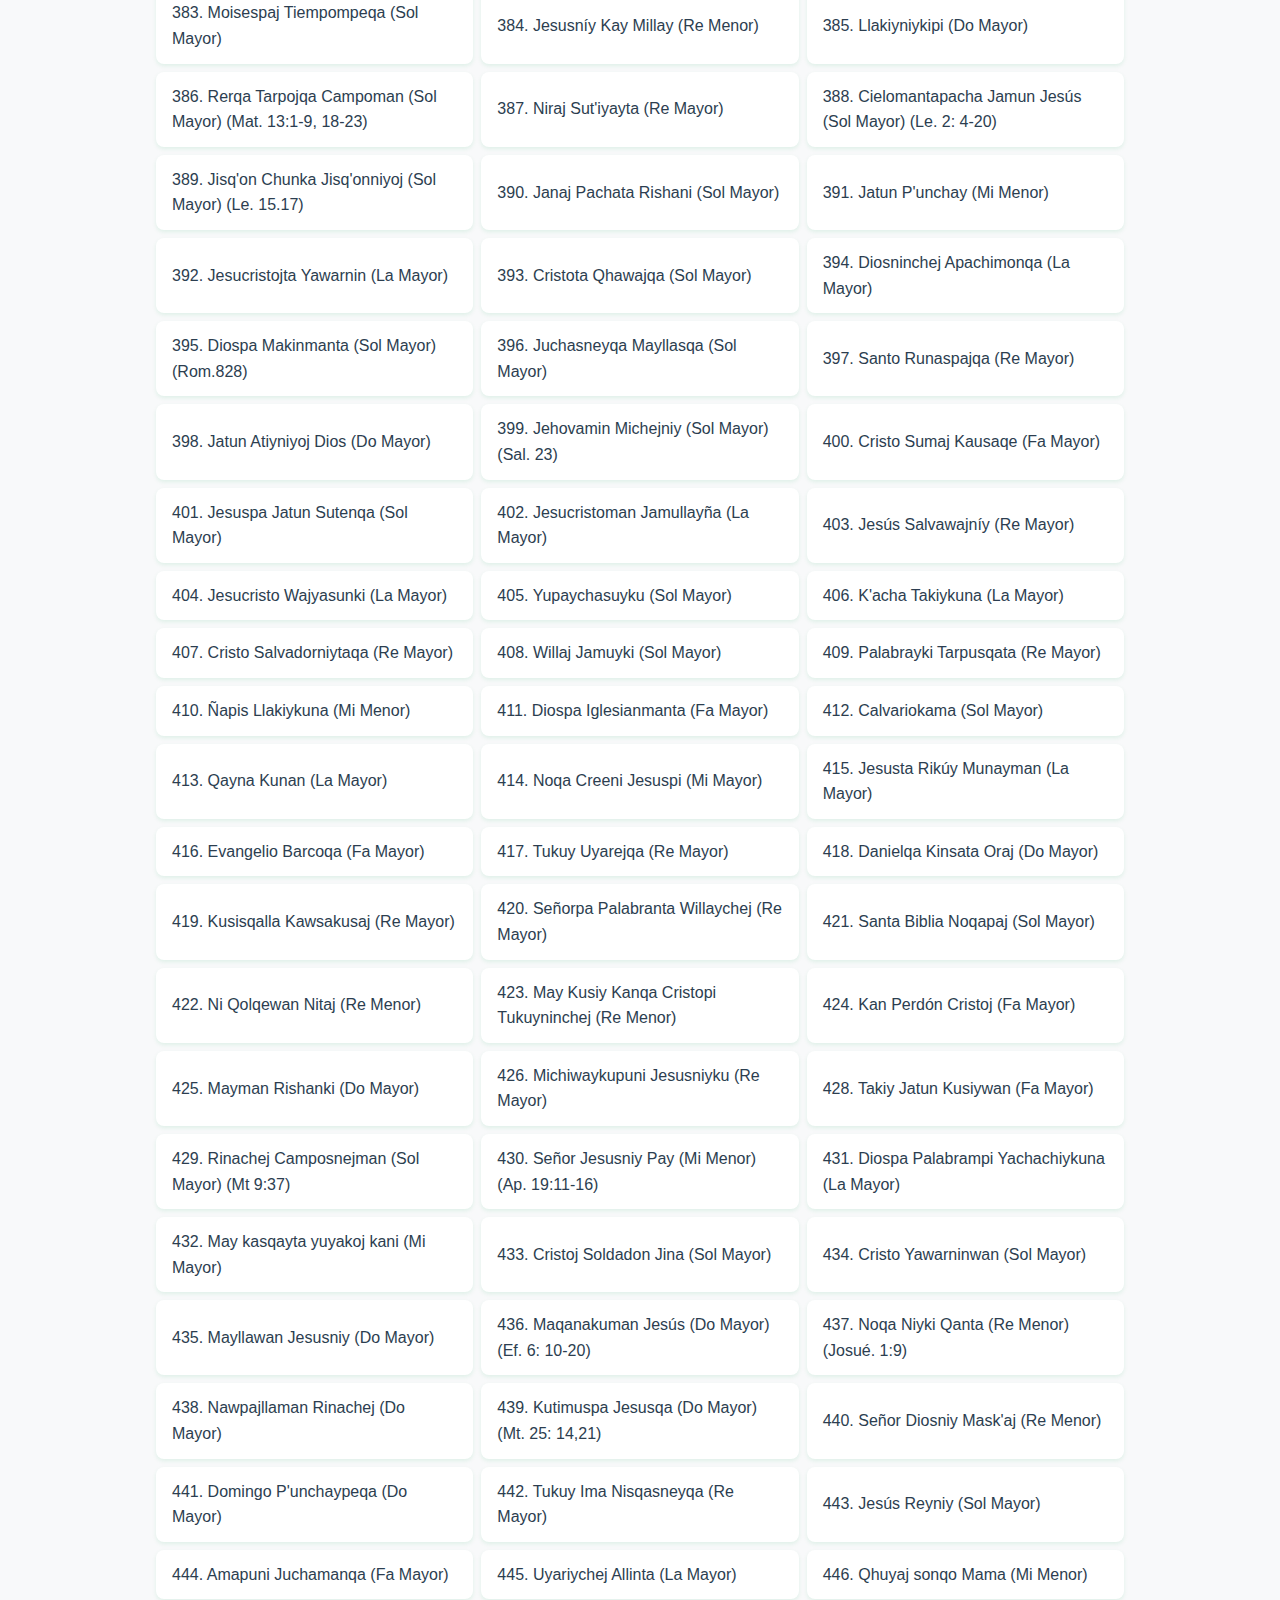
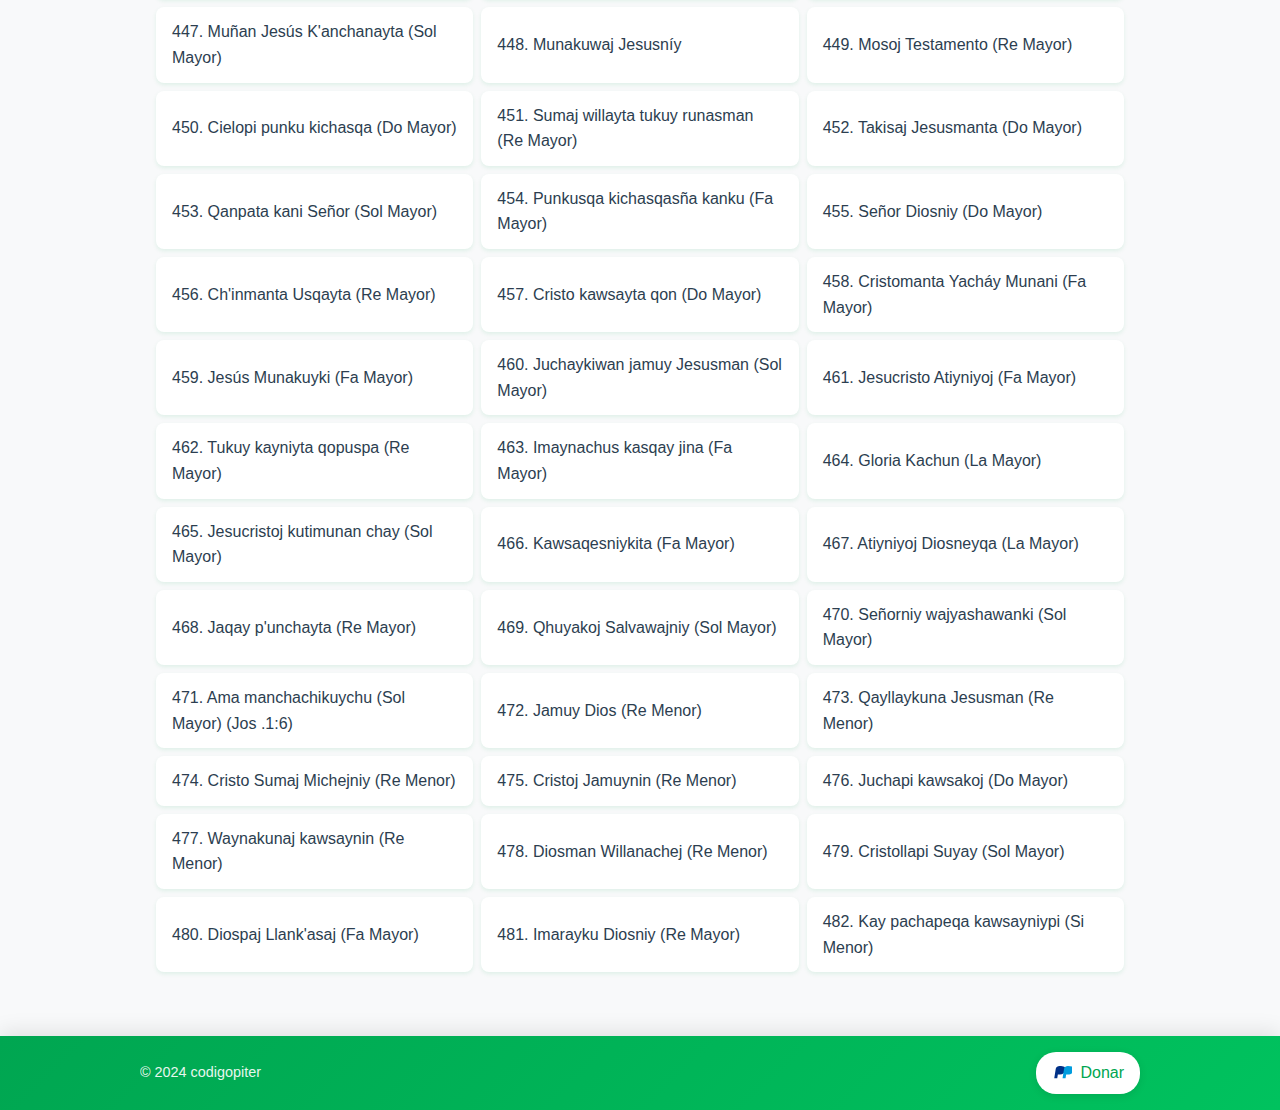
==== commit 40ee0b52: "Add files via upload" ====
--- a/index.html
+++ b/index.html
@@ -13,11 +13,29 @@
     <link rel="apple-touch-icon" href="icon-192x192.png">
 </head>
 <body>
+    <svg style="display: none;">
+        <symbol id="icon-paypal" viewBox="0 0 1024 1024">
+            <title>PayPal</title>
+            <path fill="#003087" d="M304.482 467.753l-16.482 104.247h32.964c54.941 0 97.894-22.471 110.118-87.765 12.224-65.294-27.529-87.765-82.47-87.765h-32.964l-11.166 71.283zM390.023 152.471c-98.447 0-175.412 40.447-197.883 144.424l-76.718 486.541h153.435l30.141-191.894h98.447c163.741 0 272.424-87.765 294.895-228.847 27.529-163.741-98.447-210.541-302.317-210.541z"></path>
+            <path fill="#009cde" d="M729.506 467.753l-16.482 104.247h32.964c54.941 0 97.894-22.471 110.118-87.765 12.224-65.294-27.529-87.765-82.47-87.765h-32.964l-11.166 71.283zM815.047 152.471c-98.447 0-175.412 40.447-197.883 144.424l-76.718 486.541h153.435l30.141-191.894h98.447c163.741 0 272.424-87.765 294.895-228.847 27.529-163.741-98.447-210.541-302.317-210.541z"></path>
+        </symbol>
+    </svg>
+
     <header class="app-header">
-        <h1 class="app-title">Himnario Verde</h1>
-        <h2 class="app-subtitle">Kusiywan Diosman Takinachej</h2>
-        <div class="search-container">
-            <input type="text" class="search-input" id="searchInput" placeholder="Buscar por n��mero o título...">
+        <div class="header-container">
+            <div class="header-brand">
+                <img src="img/logo.png" alt="Logo" class="header-logo" />
+                <div class="header-titles">
+                    <h1 class="app-title">Himnario Verde</h1>
+                    <h2 class="app-subtitle">Kusiywan Diosman Takinachej</h2>
+                </div>
+            </div>
+            <div class="search-wrapper">
+                <input type="text" class="search-input" id="searchInput" placeholder="Buscar por número o título...">
+                <svg class="search-icon" viewBox="0 0 24 24">
+                    <path d="M15.5 14h-.79l-.28-.27C15.41 12.59 16 11.11 16 9.5 16 5.91 13.09 3 9.5 3S3 5.91 3 9.5 5.91 16 9.5 16c1.61 0 3.09-.59 4.23-1.57l.27.28v.79l5 4.99L20.49 19l-4.99-5zm-6 0C7.01 14 5 11.99 5 9.5S7.01 5 9.5 5 14 7.01 14 9.5 11.99 14 9.5 14z"/>
+                </svg>
+            </div>
         </div>
     </header>
 
@@ -45,7 +63,9 @@
         <div class="footer-content">
             <p class="copyright">© 2024 codigopiter</p>
             <a href="https://www.paypal.com/donate" class="donate-button" target="_blank" rel="noopener noreferrer">
-                <img src="https://www.paypalobjects.com/webstatic/en_US/i/buttons/PP_logo_h_100x26.png" alt="PayPal" />
+                <svg class="paypal-icon">
+                    <use xlink:href="#icon-paypal"></use>
+                </svg>
                 Donar
             </a>
         </div>
@@ -59,7 +79,7 @@
         // Registrar el Service Worker
         if ('serviceWorker' in navigator) {
             window.addEventListener('load', () => {
-                navigator.serviceWorker.register('/sw.js')
+                navigator.serviceWorker.register('/corario/sw.js')
                     .then(registration => {
                         console.log('ServiceWorker registrado con éxito:', registration.scope);
                     })
--- a/styles.css
+++ b/styles.css
@@ -7,7 +7,7 @@
     --shadow-color: rgba(0, 166, 81, 0.1);
     --hover-color: rgba(0, 166, 81, 0.05);
     --background-color: #F8F9FA;
-    --header-height: auto;
+    --header-height: 73px;
     --content-max-width: 800px;
 }
 
@@ -17,110 +17,115 @@
     padding: 0;
 }
 
-html, body {
+html {
     height: 100%;
-    width: 100%;
-    overflow-x: hidden;
 }
 
 body {
+    min-height: 100%;
+    margin: 0;
+    padding: 0;
     font-family: 'Roboto', sans-serif;
     background-color: var(--background-color);
     color: var(--text-color);
     line-height: 1.6;
     font-size: 16px;
+    padding-top: var(--header-height);
 }
 
 .app-header {
-    background: linear-gradient(135deg, var(--primary-color), var(--secondary-color));
+    background-color: #00A651;
+    padding: 1rem;
+    box-shadow: 0 2px 4px rgba(0, 0, 0, 0.1);
+    position: fixed;
+    top: 0;
+    left: 0;
+    right: 0;
+    width: 100%;
+    z-index: 9999;
+    height: var(--header-height);
+    will-change: transform;
+}
+
+.header-container {
+    max-width: 1200px;
+    margin: 0 auto;
+    display: flex;
+    justify-content: space-between;
+    align-items: center;
+    gap: 2rem;
+}
+
+.header-brand {
+    display: flex;
+    align-items: center;
+    gap: 1rem;
+}
+
+.header-logo {
+    width: 50px;
+    height: 50px;
+    object-fit: contain;
+}
+
+.header-titles {
     color: white;
-    padding: 2rem 1rem;
-    text-align: center;
-    box-shadow: 0 4px 20px rgba(0, 0, 0, 0.15);
-    position: sticky;
-    top: 0;
-    z-index: 100;
-    height: var(--header-height);
-    display: flex;
-    flex-direction: column;
-    justify-content: center;
-    gap: 1.5rem;
-    backdrop-filter: blur(10px);
-    -webkit-backdrop-filter: blur(10px);
 }
 
 .app-title {
-    font-size: clamp(1.8rem, 5vw, 2.8rem);
+    font-size: 1.5rem;
+    font-weight: 700;
     margin: 0;
-    font-weight: 700;
-    letter-spacing: 2px;
-    text-shadow: 2px 2px 4px rgba(0, 0, 0, 0.2);
+    line-height: 1.2;
+}
+
+.app-subtitle {
+    font-size: 0.9rem;
+    font-weight: 400;
+    margin: 0;
+    opacity: 0.9;
+}
+
+.search-wrapper {
     position: relative;
-    display: inline-block;
-    margin: 0 auto;
-}
-
-.app-title::after {
-    content: '';
-    position: absolute;
-    bottom: -8px;
-    left: 50%;
-    transform: translateX(-50%);
-    width: 60%;
-    height: 3px;
-    background: rgba(255, 255, 255, 0.3);
-    border-radius: 2px;
-}
-
-.app-subtitle {
-    font-size: clamp(1rem, 3vw, 1.4rem);
-    margin: 0;
-    font-weight: 500;
-    opacity: 0.9;
-    letter-spacing: 1px;
-}
-
-.search-container {
-    width: 100%;
-    max-width: var(--content-max-width);
-    margin: 0.5rem auto 0;
-    padding: 0 1rem;
-    position: relative;
+    flex: 0 1 400px;
 }
 
 .search-input {
     width: 100%;
-    max-width: 500px;
-    padding: 1rem 1.5rem;
-    font-size: clamp(0.9rem, 3vw, 1.1rem);
-    border: 2px solid rgba(255, 255, 255, 0.2);
-    border-radius: 50px;
+    padding: 0.75rem 1rem;
+    padding-right: 2.5rem;
+    border: none;
+    border-radius: 25px;
+    background-color: rgba(255, 255, 255, 0.9);
+    font-size: 0.9rem;
+    transition: all 0.3s ease;
+}
+
+.search-input:focus {
     outline: none;
-    transition: all 0.3s ease;
-    background-color: rgba(255, 255, 255, 0.1);
-    color: white;
-    margin: 0 auto;
-    display: block;
-    backdrop-filter: blur(5px);
-    -webkit-backdrop-filter: blur(5px);
-}
-
-.search-input::placeholder {
-    color: rgba(255, 255, 255, 0.7);
-}
-
-.search-input:focus {
-    background-color: rgba(255, 255, 255, 0.15);
-    border-color: rgba(255, 255, 255, 0.4);
-    box-shadow: 0 0 20px rgba(255, 255, 255, 0.1);
-    transform: translateY(-2px);
+    background-color: white;
+    box-shadow: 0 2px 6px rgba(0, 0, 0, 0.1);
+}
+
+.search-icon {
+    position: absolute;
+    right: 1rem;
+    top: 50%;
+    transform: translateY(-50%);
+    width: 20px;
+    height: 20px;
+    fill: #666;
+    pointer-events: none;
 }
 
 .main-content {
+    position: relative;
     max-width: var(--content-max-width);
     margin: 0 auto;
     padding: 1rem;
     min-height: calc(100vh - var(--header-height));
+    width: 100%;
 }
 
 .song-list {
@@ -213,23 +218,62 @@
         padding: 0.75rem;
     }
     
-    .search-container {
-        padding: 0.75rem;
+    .search-wrapper {
+        width: 100%;
+    }
+    
+    .header-container {
+        flex-direction: row;
+        flex-wrap: wrap;
+        gap: 0.5rem;
+        padding: 0.5rem;
+    }
+    
+    .header-brand {
+        width: auto;
+        justify-content: flex-start;
+    }
+
+    .header-logo {
+        width: 35px;
+        height: 35px;
+    }
+
+    .app-title {
+        font-size: 1.2rem;
+    }
+
+    .app-subtitle {
+        font-size: 0.8rem;
+    }
+
+    .search-wrapper {
+        order: 2;
+        flex-basis: 100%;
+        margin-top: 0.25rem;
+    }
+
+    .search-input {
+        padding: 0.5rem 1rem;
+        font-size: 0.9rem;
+    }
+
+    :root {
+        --header-height: 110px;
     }
 }
 
 @media (max-width: 480px) {
     .app-header {
-        padding: 1.5rem 1rem;
-        gap: 1rem;
-    }
-    
-    .search-container {
-        padding: 0 0.75rem;
+        padding: 0.5rem;
+    }
+    
+    .search-wrapper {
+        padding: 0;
     }
     
     .search-input {
-        padding: 0.75rem 1.25rem;
+        padding: 0.5rem 2rem 0.5rem 1rem;
     }
     
     .song-list li {
@@ -238,6 +282,18 @@
     
     .button {
         padding: 0.5rem 1rem;
+    }
+
+    .header-brand {
+        gap: 0.5rem;
+    }
+
+    .main-content {
+        padding-top: 100px;
+    }
+
+    :root {
+        --header-height: 100px;
     }
 }
 
@@ -332,7 +388,7 @@
 .app-footer {
     background: linear-gradient(135deg, var(--primary-color), var(--secondary-color));
     color: white;
-    padding: 1.5rem 1rem;
+    padding: 1rem;
     margin-top: 2rem;
     box-shadow: 0 -4px 20px rgba(0, 0, 0, 0.1);
 }
@@ -344,7 +400,7 @@
     justify-content: space-between;
     align-items: center;
     flex-wrap: wrap;
-    gap: 1rem;
+    gap: 0.75rem;
 }
 
 .copyright {
@@ -361,7 +417,7 @@
     color: var(--primary-color);
     text-decoration: none;
     padding: 0.5rem 1rem;
-    border-radius: 25px;
+    border-radius: 20px;
     font-weight: 500;
     transition: all 0.3s ease;
     box-shadow: 0 2px 8px rgba(0, 0, 0, 0.1);
@@ -372,9 +428,10 @@
     box-shadow: 0 4px 12px rgba(0, 0, 0, 0.15);
 }
 
-.donate-button img {
+.paypal-icon {
+    width: 20px;
     height: 20px;
-    width: auto;
+    display: block;
 }
 
 /* Ajustes responsive para el footer */
@@ -398,7 +455,7 @@
 /* Ajustes para modo oscuro */
 @media (prefers-color-scheme: dark) {
     .donate-button {
-        background-color: #2d2d2d;
-        color: white;
+        background-color: #ffffff;
+        color: #003087;
     }
 } 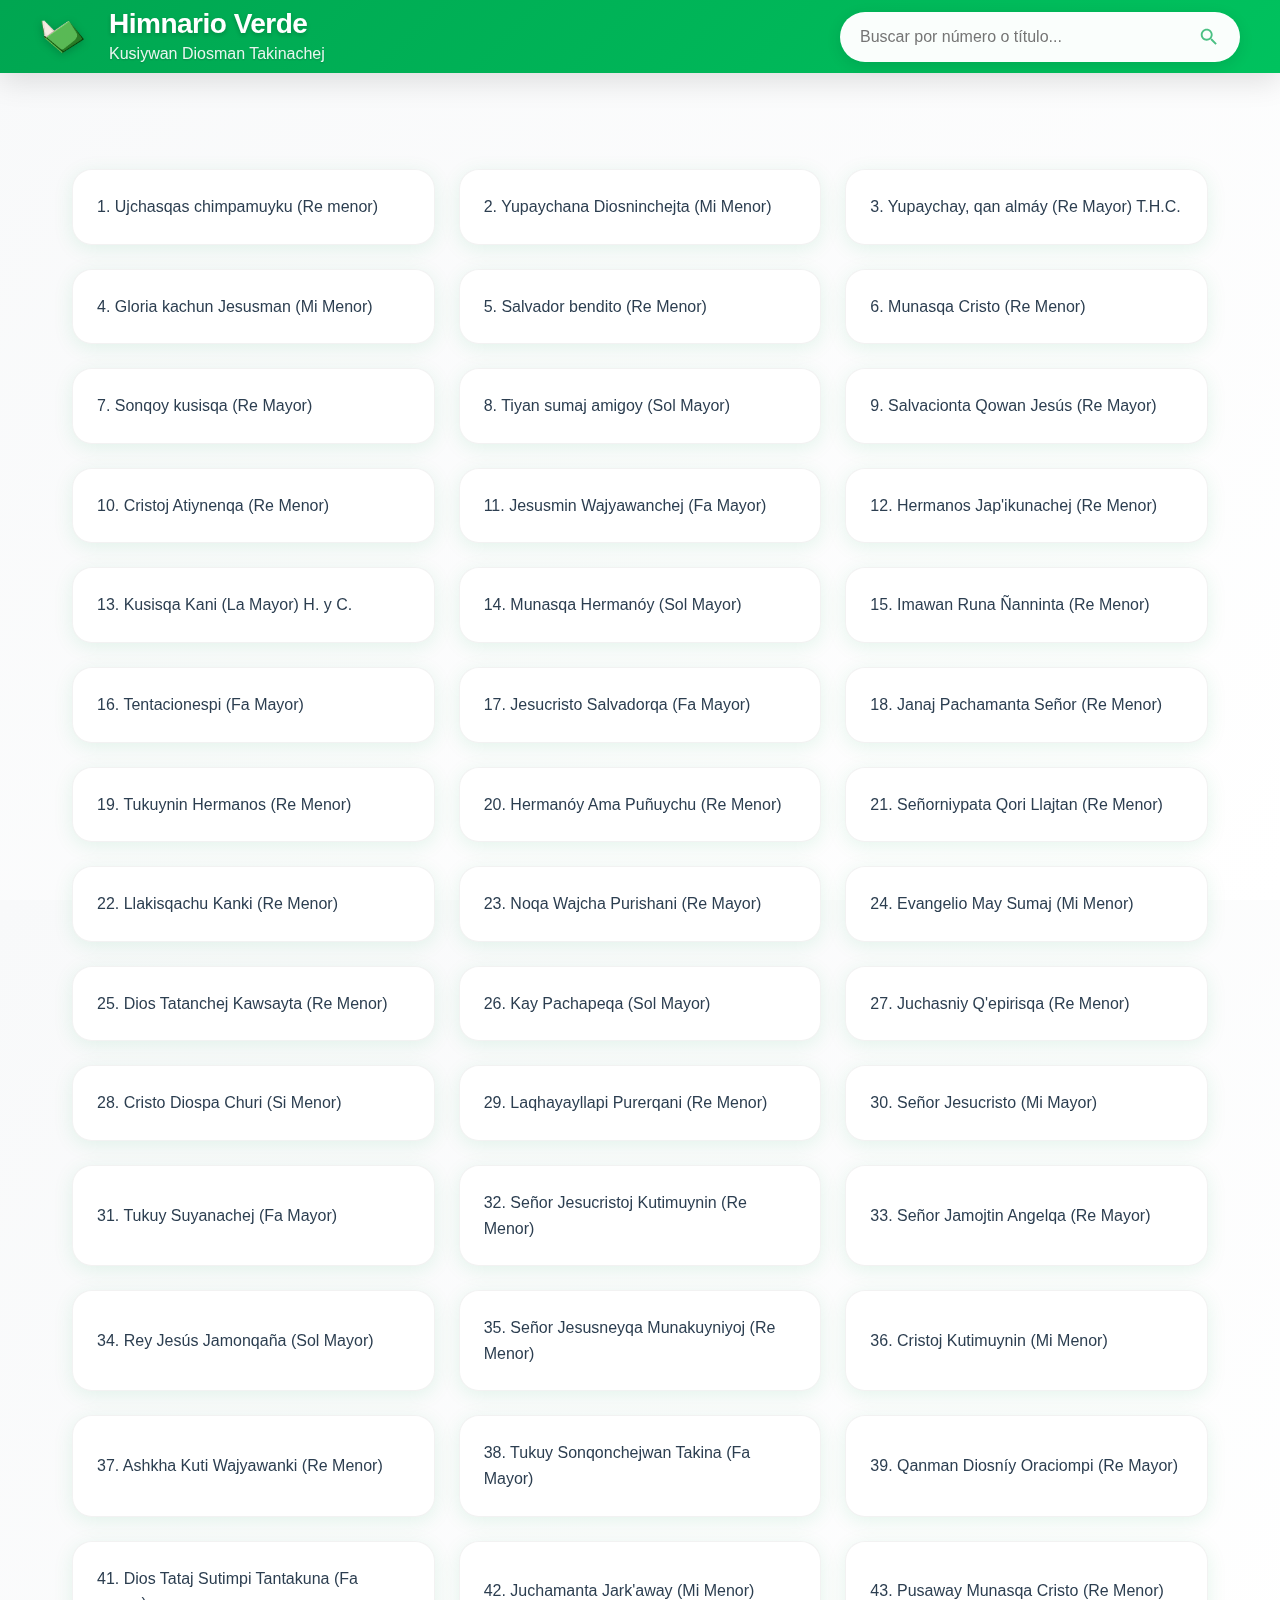
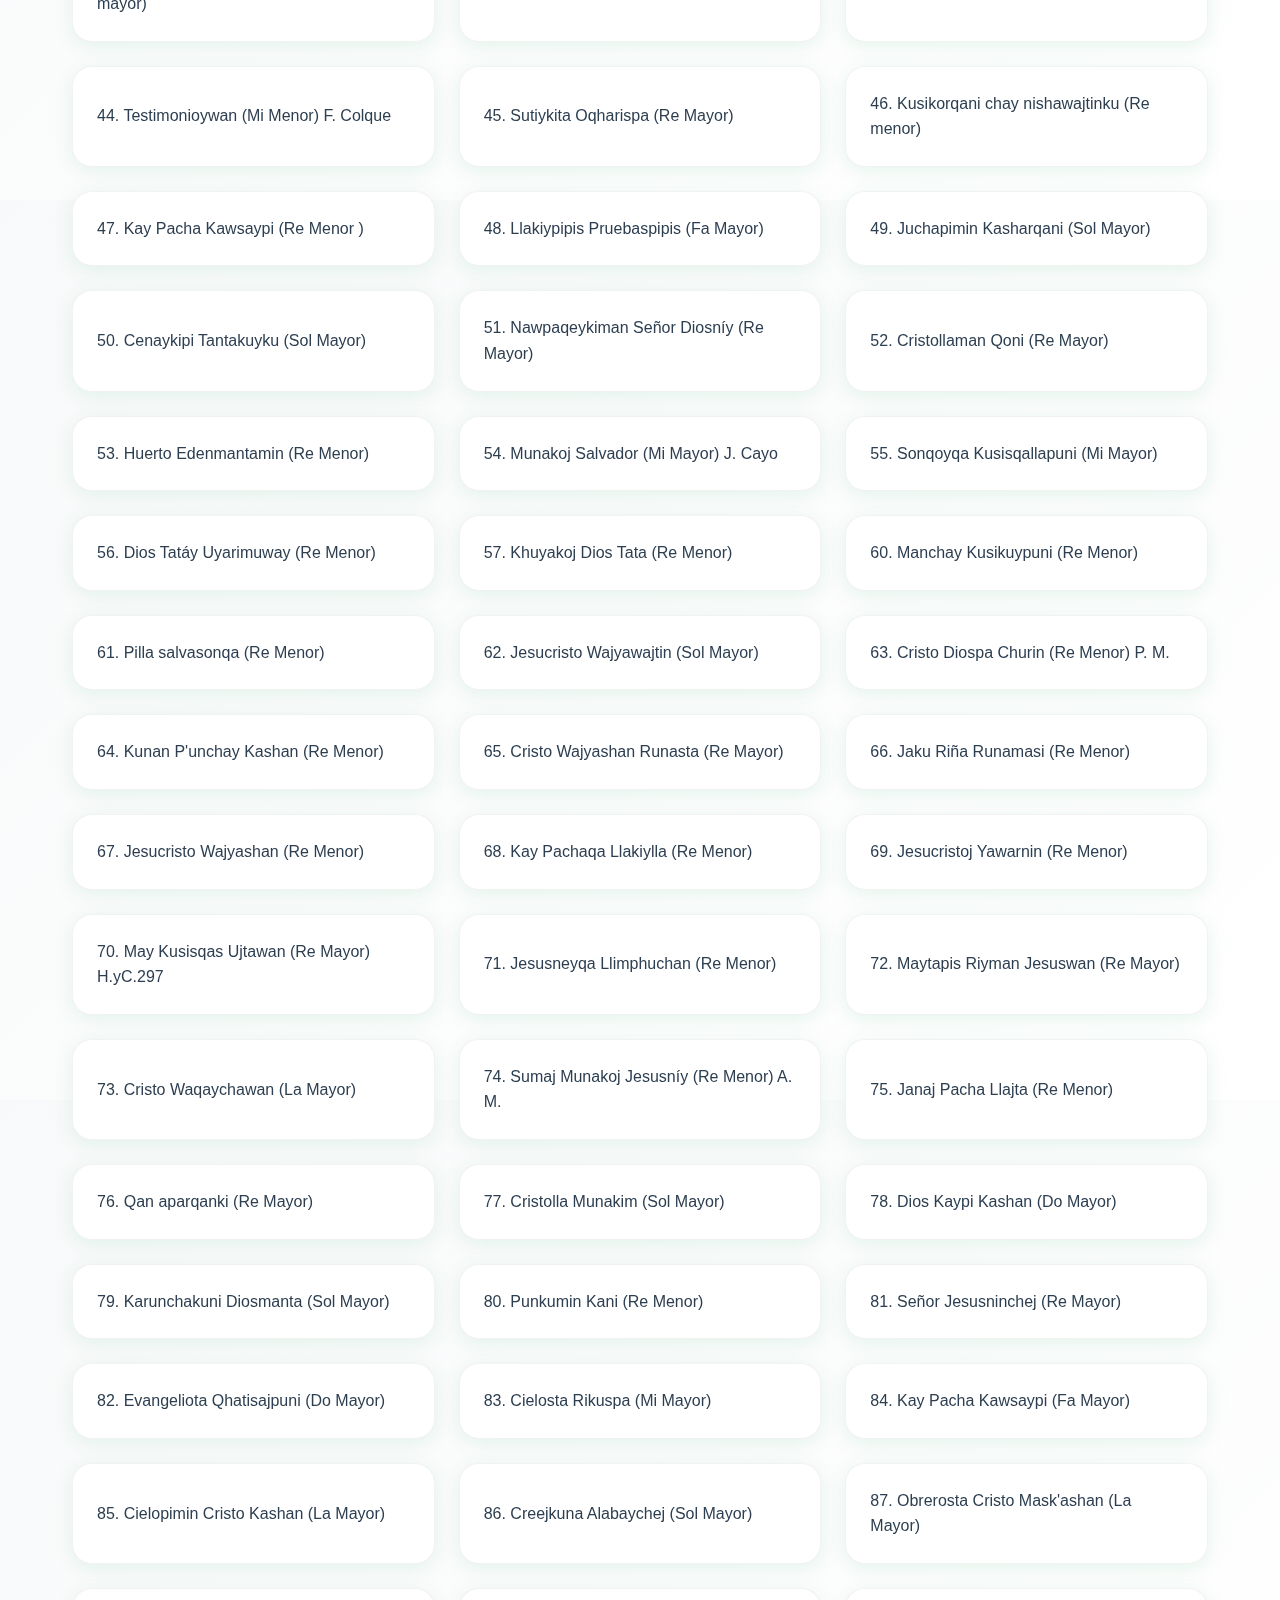
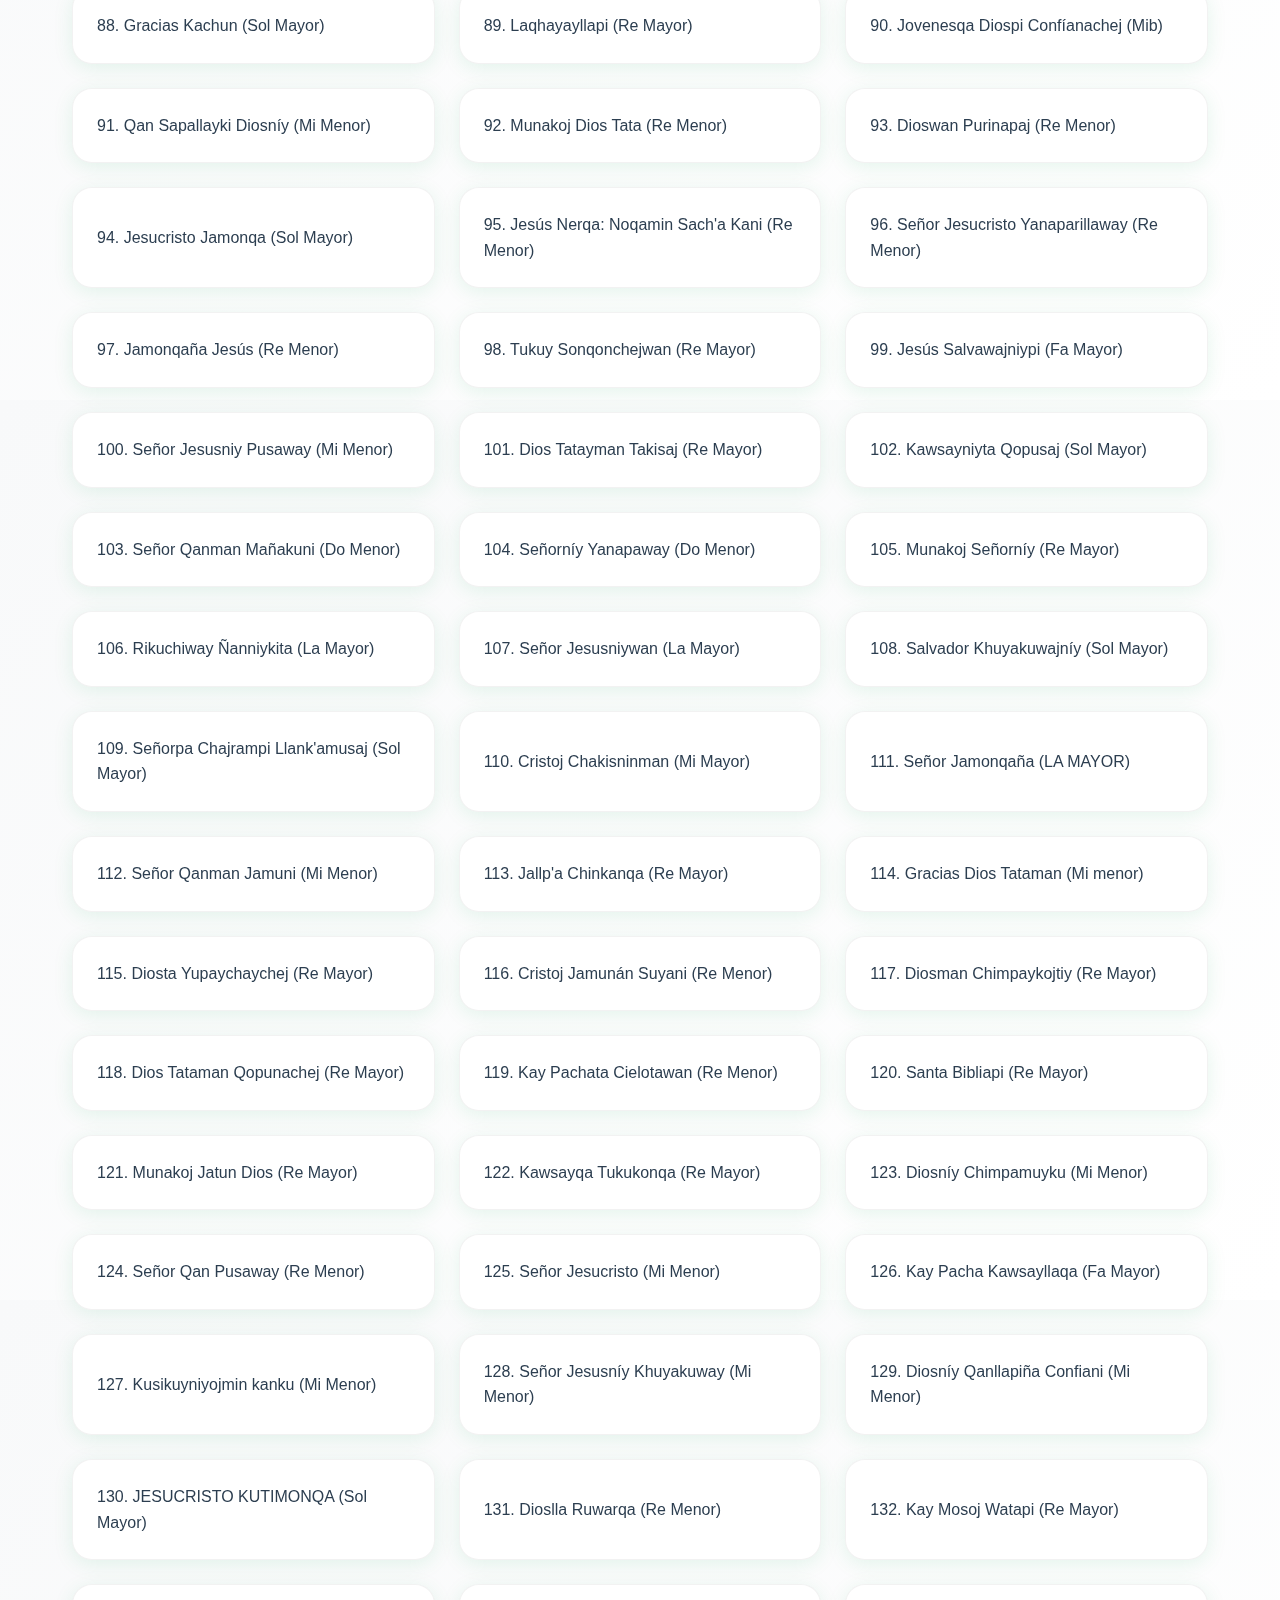
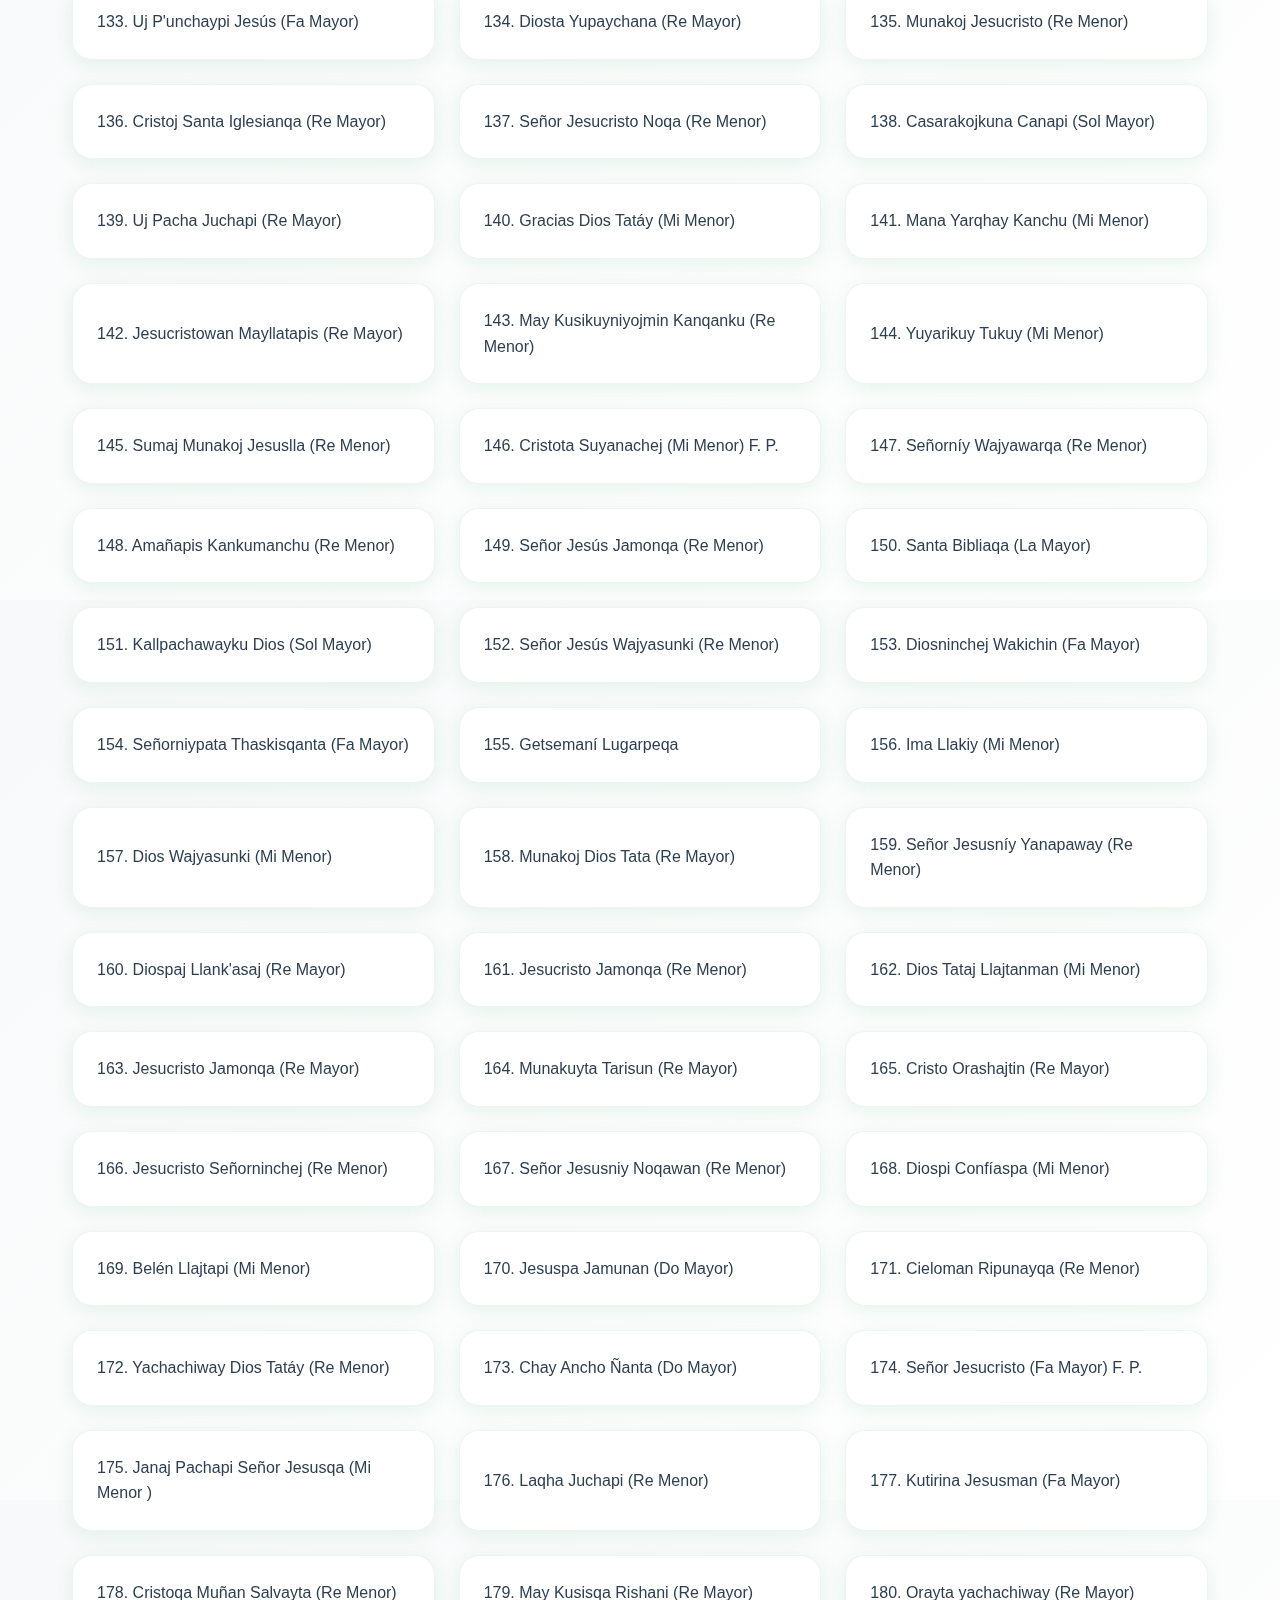
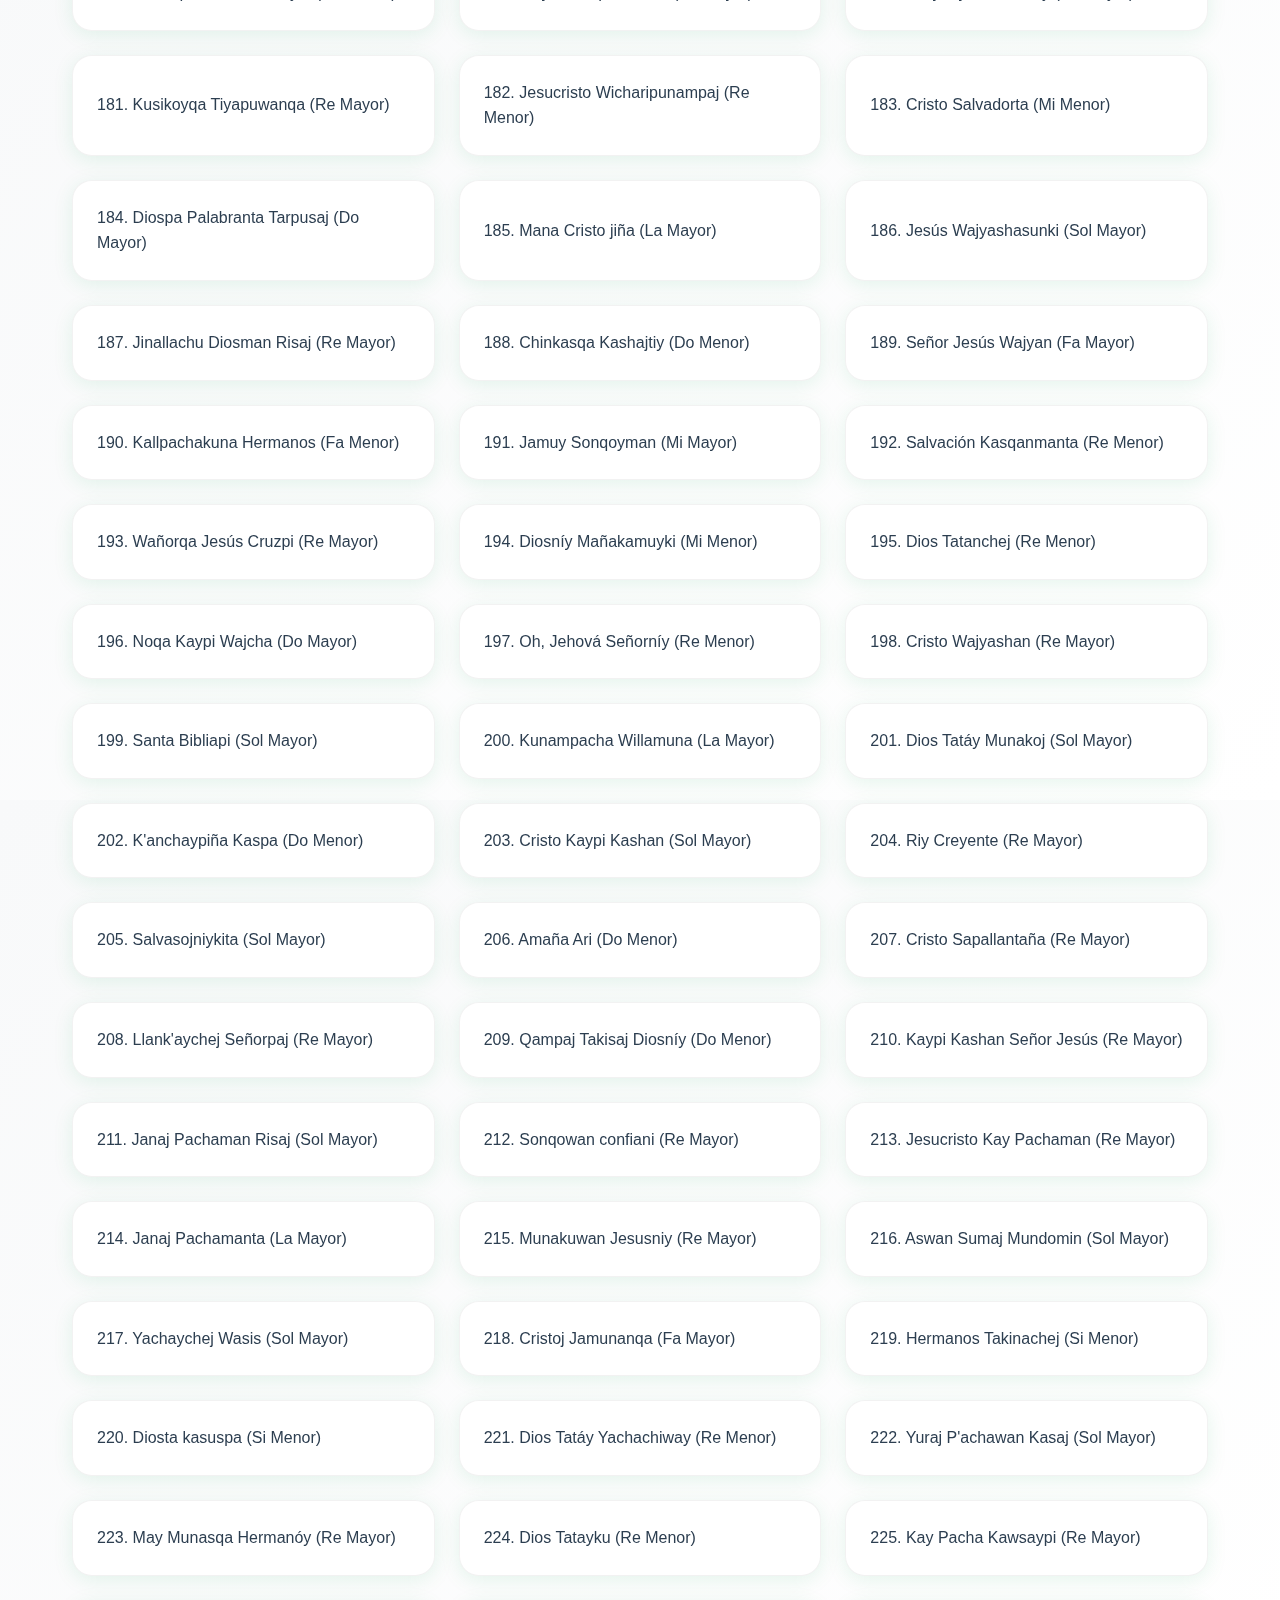
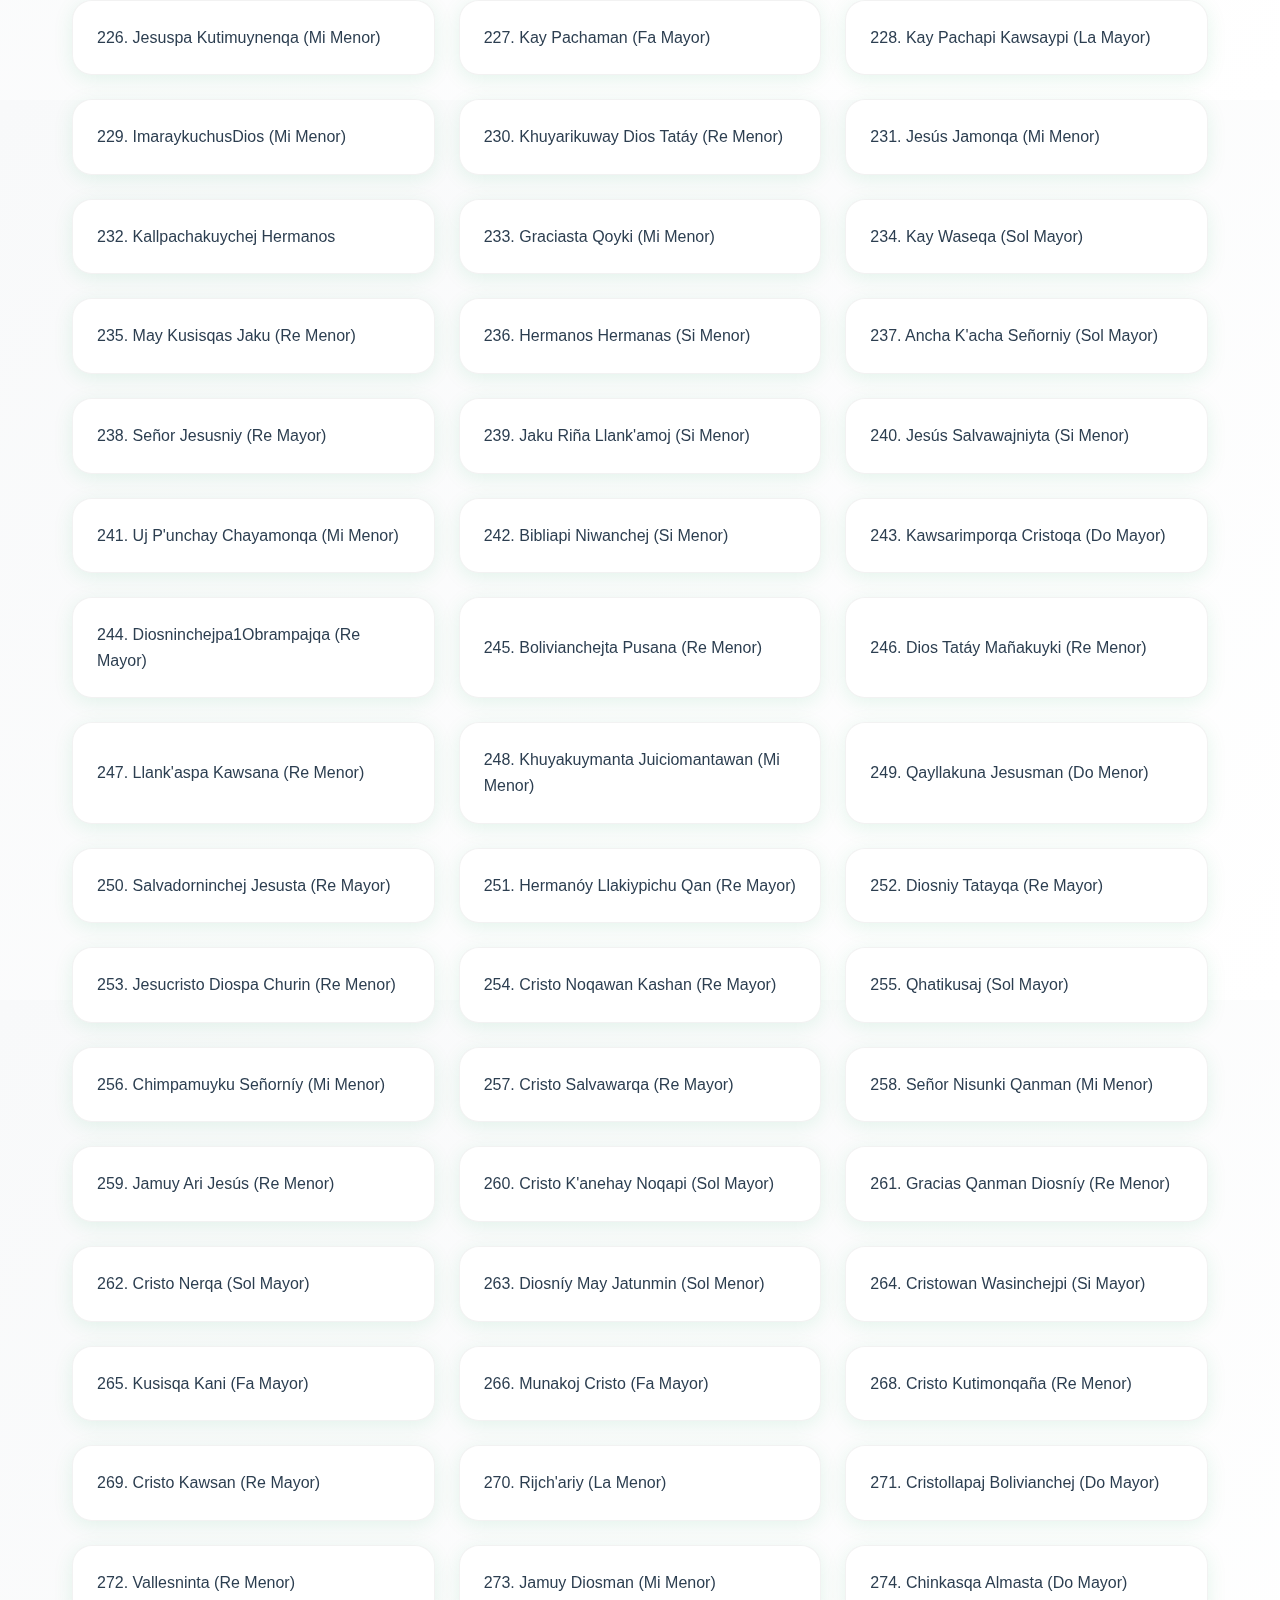
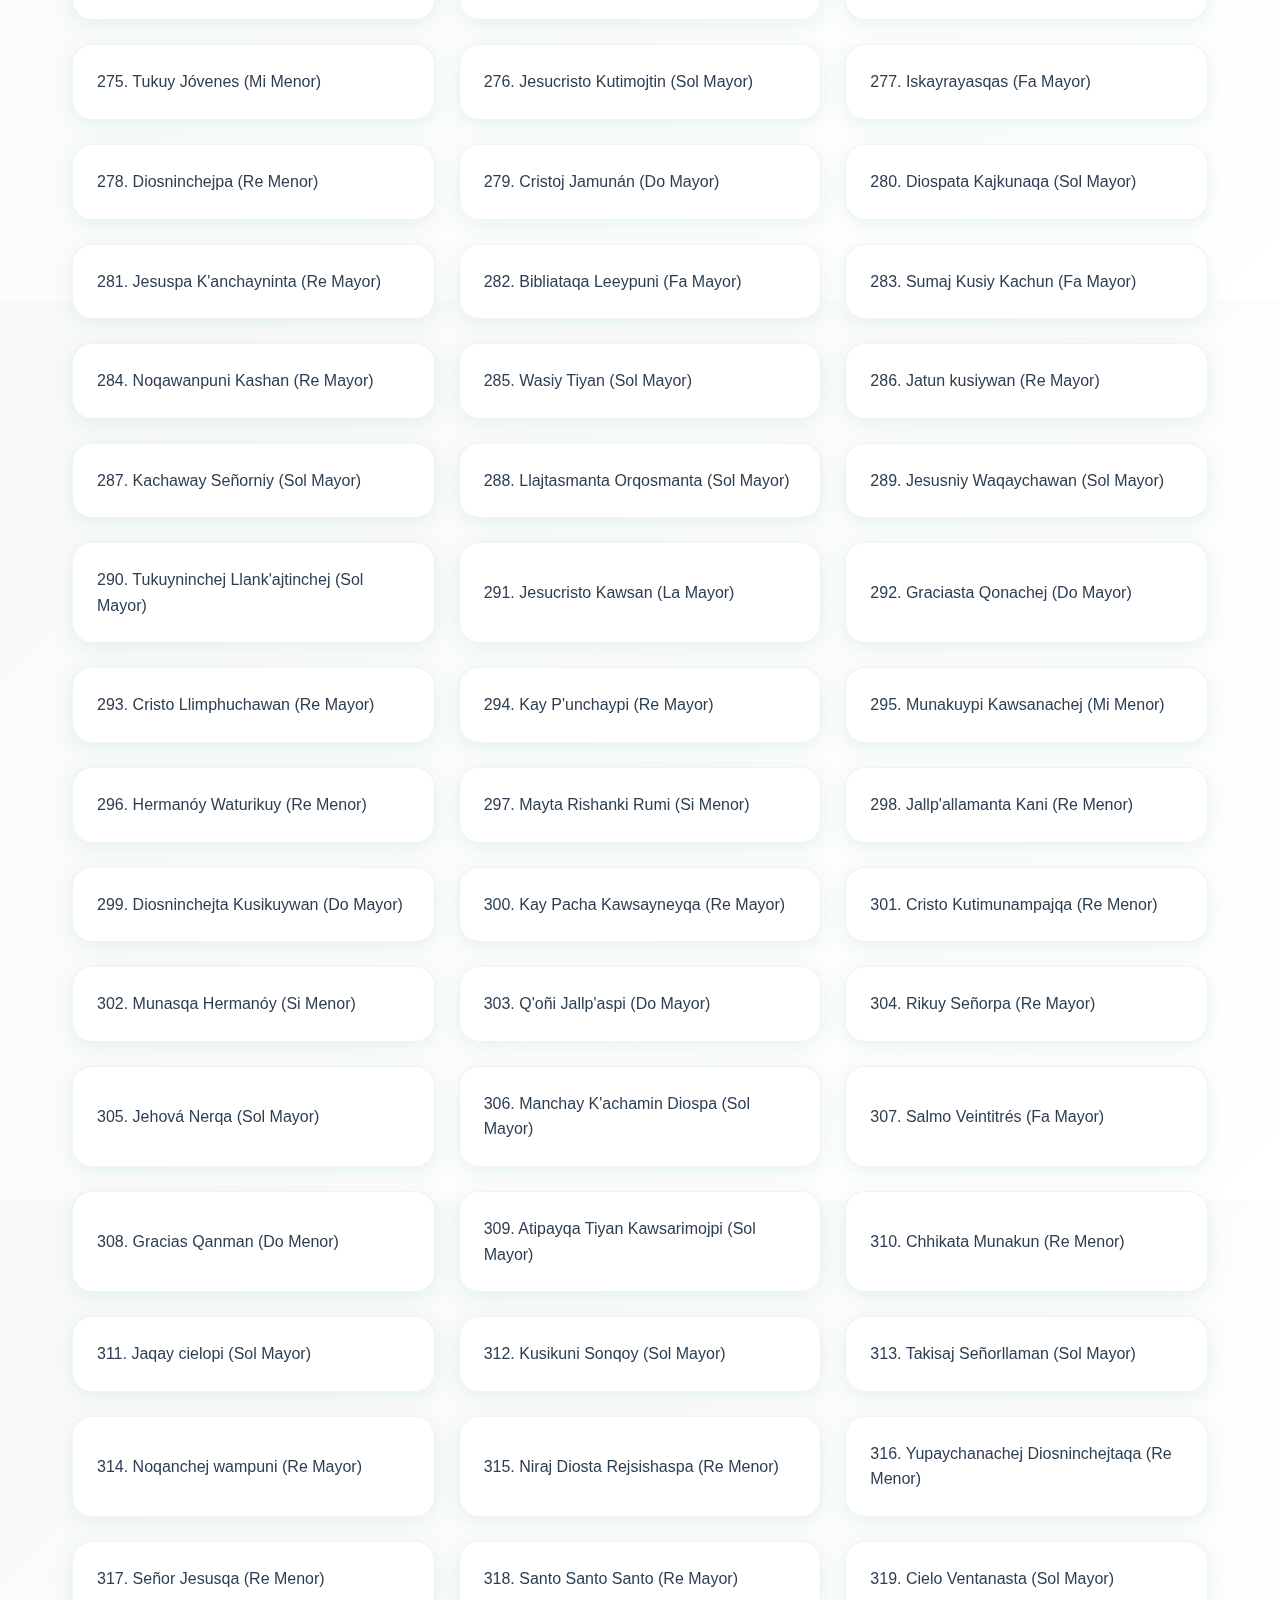
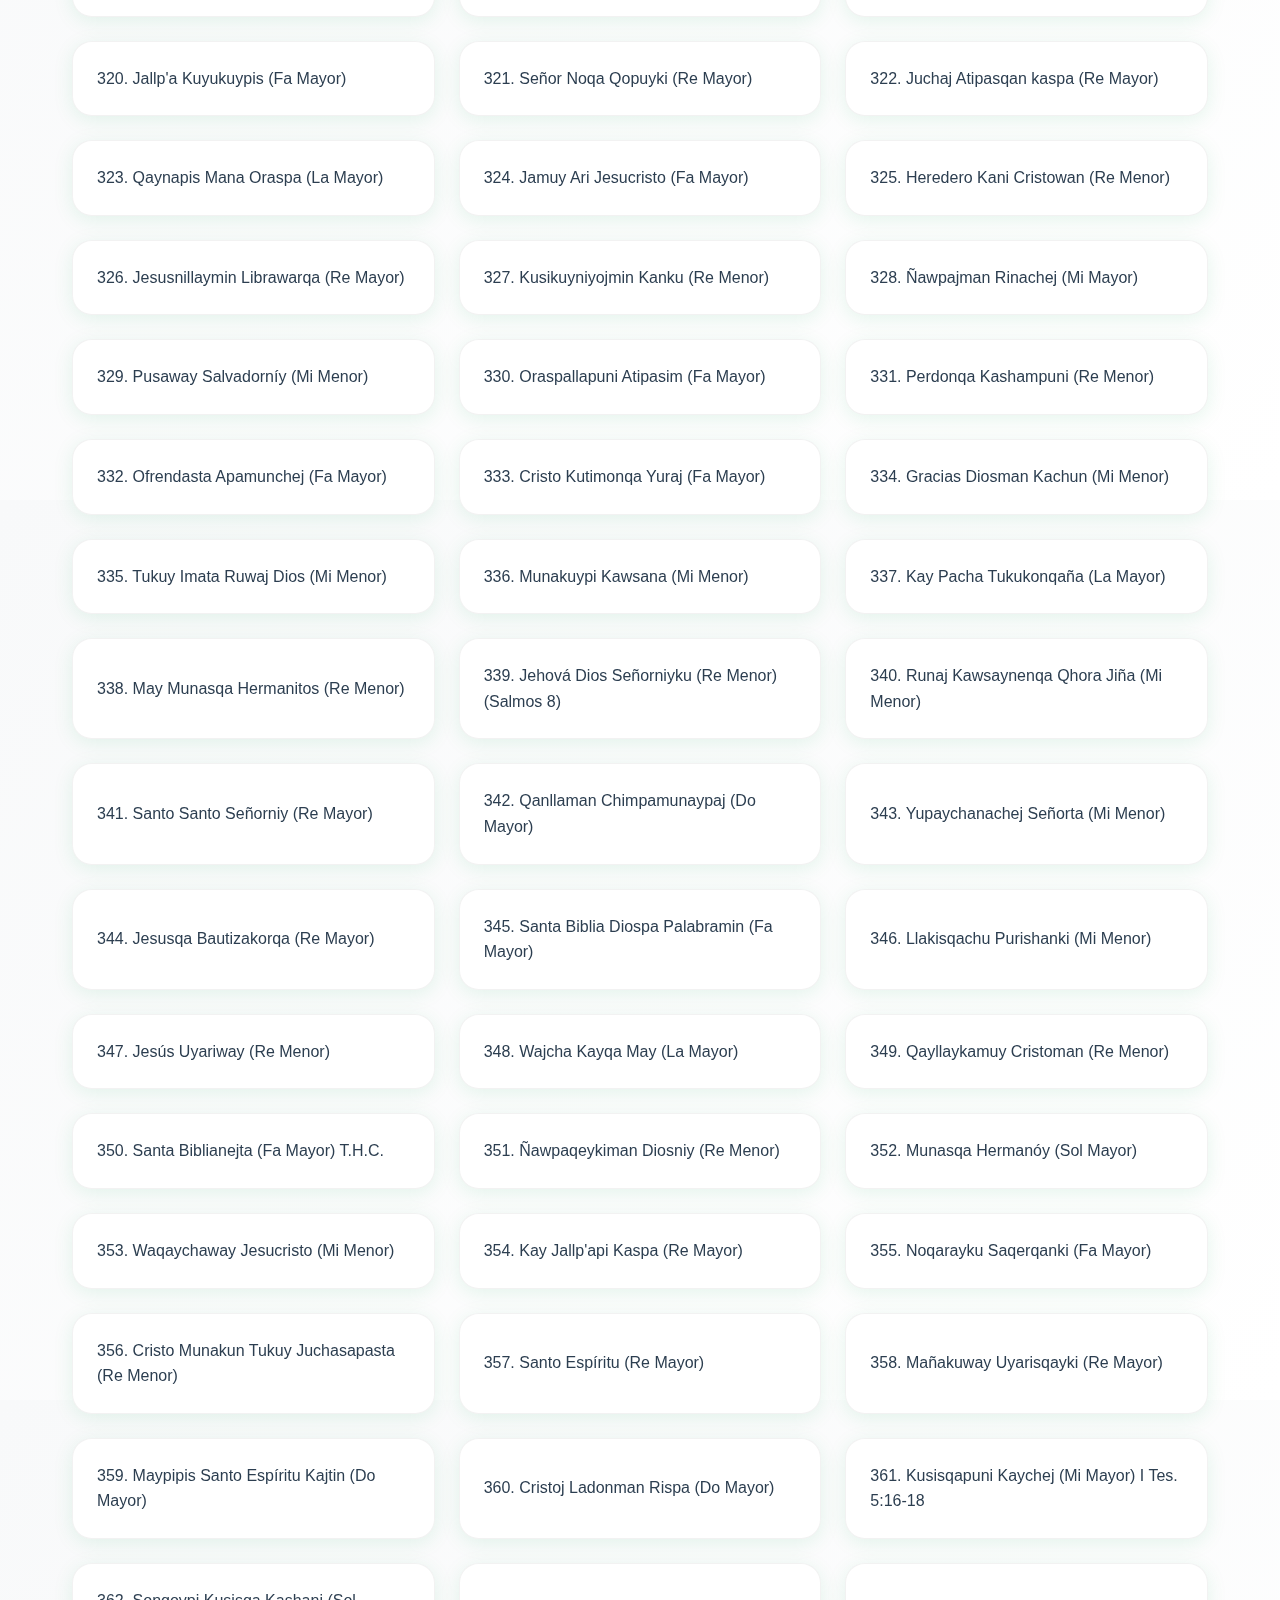
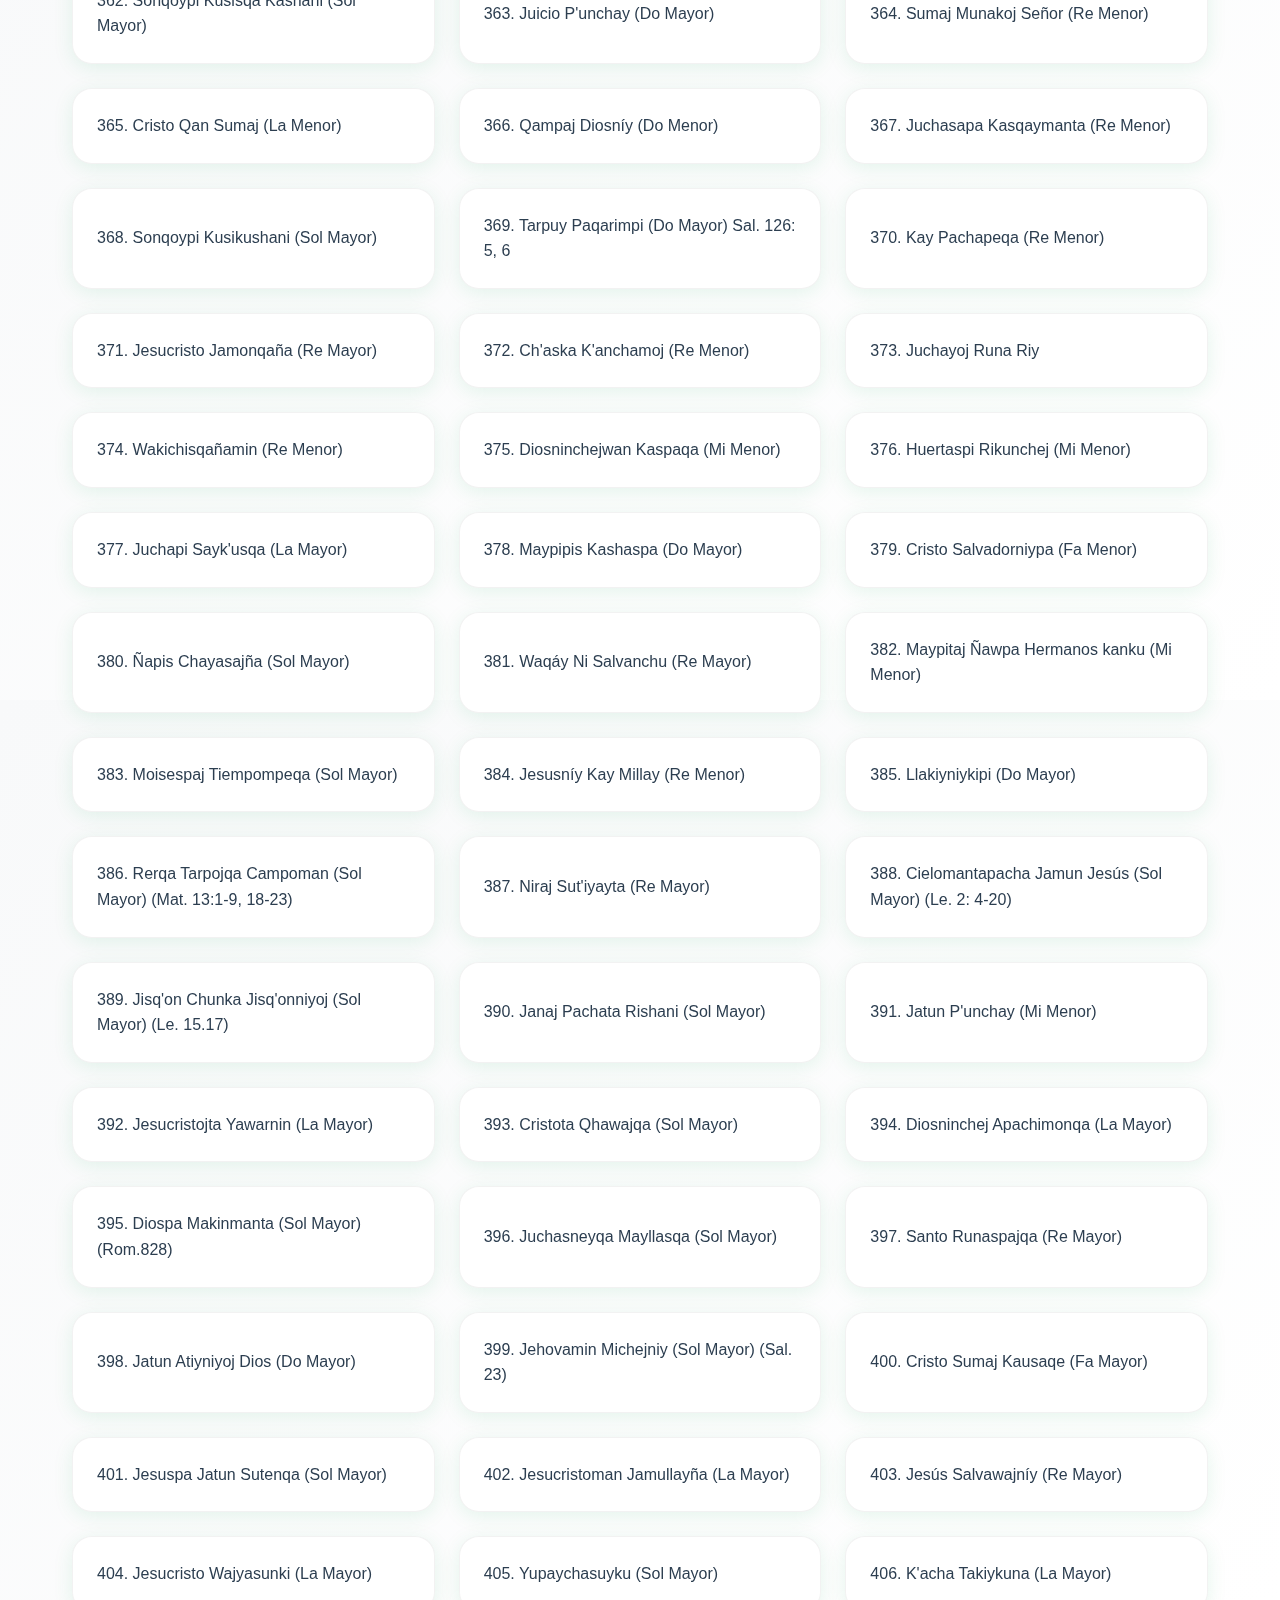
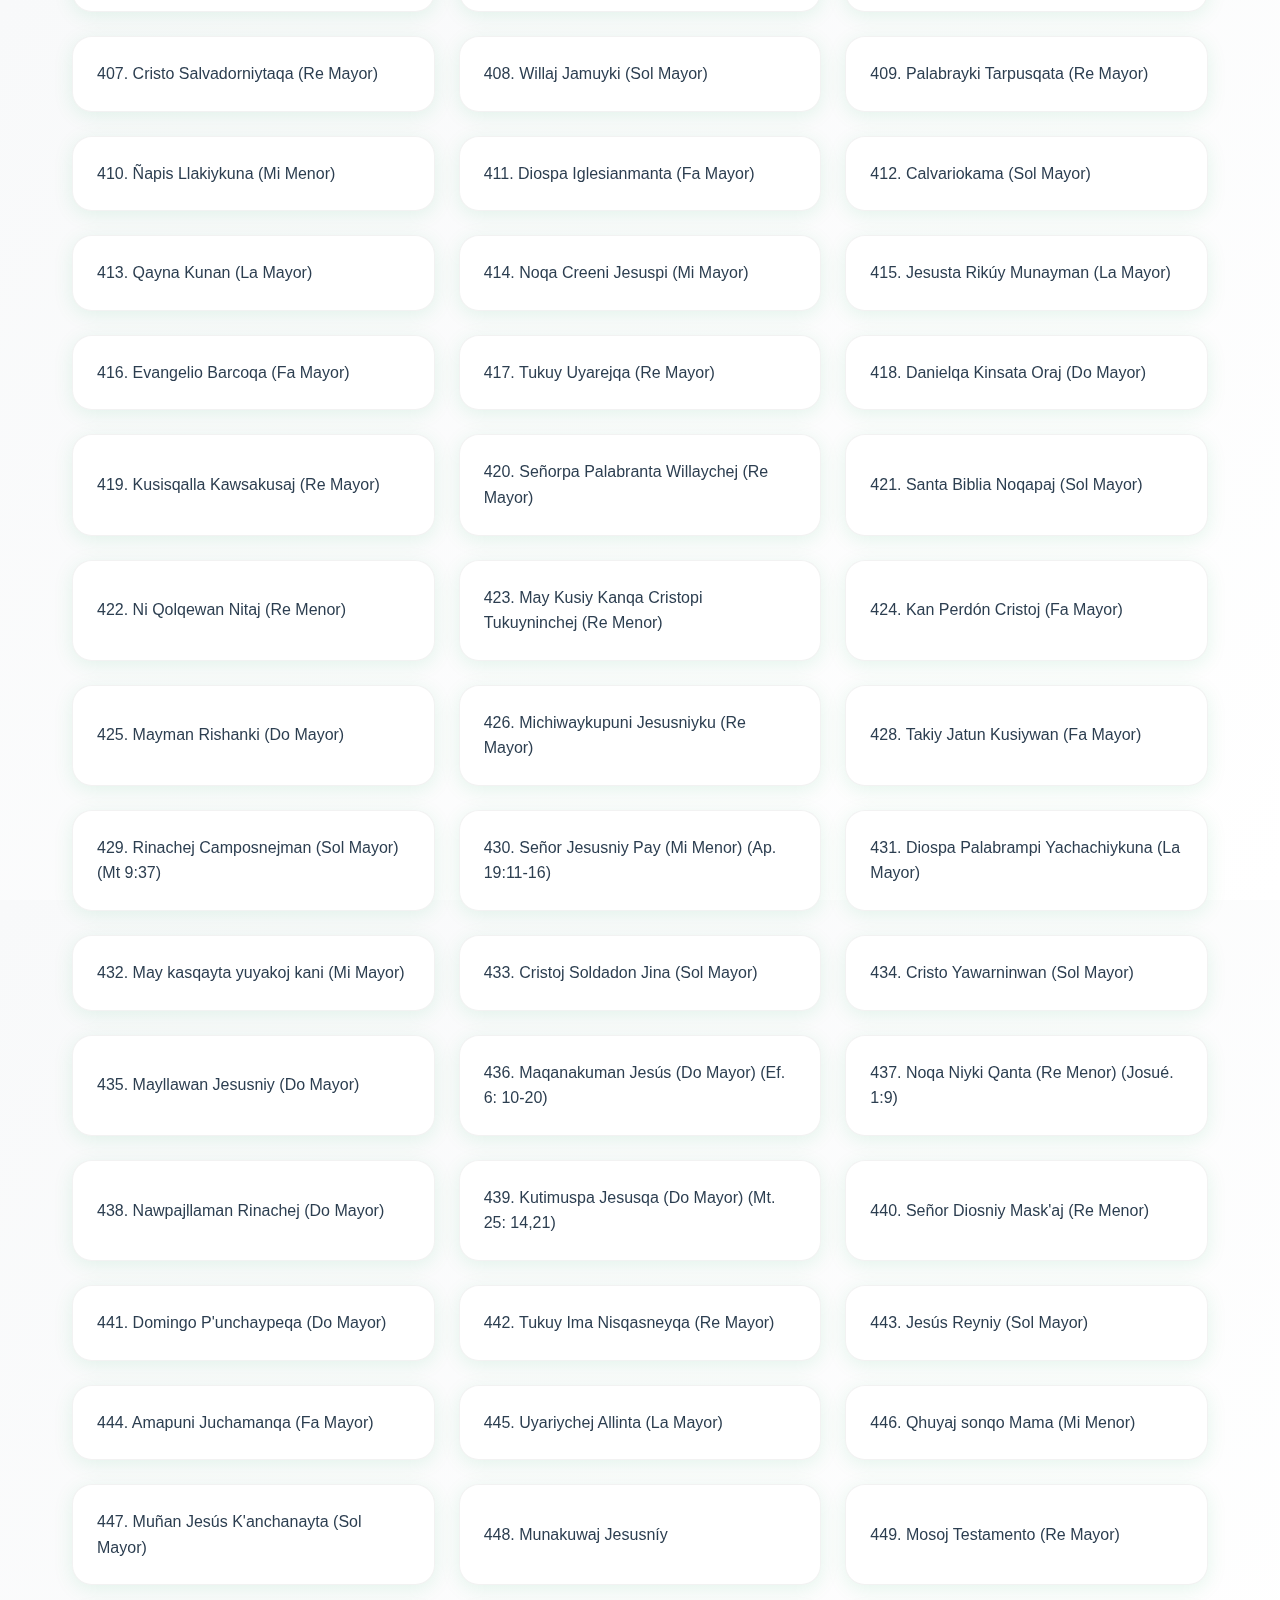
==== commit 6291f499: "Add files via upload" ====
--- a/index.html
+++ b/index.html
@@ -3,14 +3,14 @@
 <head>
     <meta charset="UTF-8">
     <meta name="viewport" content="width=device-width, initial-scale=1.0">
-    <meta http-equiv="Content-Security-Policy" content="default-src 'self'; script-src 'self' 'unsafe-inline'; style-src 'self' https://fonts.googleapis.com 'unsafe-inline'; font-src 'self' https://fonts.gstatic.com data:; connect-src 'self';">
+    <meta http-equiv="Content-Security-Policy" content="default-src 'self'; script-src 'self' 'unsafe-inline' 'unsafe-eval' 'wasm-unsafe-eval'; style-src 'self' https://fonts.googleapis.com 'unsafe-inline'; font-src 'self' https://fonts.gstatic.com data:; connect-src 'self';">
     <title>Himnario Verde - Kusiywan Diosman Takinachej</title>
     <link href="https://fonts.googleapis.com/css2?family=Roboto:wght@400;500;700&display=swap" rel="stylesheet">
     <link rel="stylesheet" href="styles.css">
     <link rel="stylesheet" href="lyrics.css">
     <link rel="manifest" href="manifest.json">
     <meta name="theme-color" content="#00A651">
-    <link rel="apple-touch-icon" href="icon-192x192.png">
+    <link rel="apple-touch-icon" href="img/icon-192x192.png">
 </head>
 <body>
     <svg style="display: none;">
@@ -75,29 +75,7 @@
         Modo sin conexión activado
     </div>
 
-    <script>
-        // Registrar el Service Worker
-        if ('serviceWorker' in navigator) {
-            window.addEventListener('load', () => {
-                navigator.serviceWorker.register('/corario/sw.js')
-                    .then(registration => {
-                        console.log('ServiceWorker registrado con éxito:', registration.scope);
-                    })
-                    .catch(error => {
-                        console.log('Error al registrar ServiceWorker:', error);
-                    });
-            });
-
-            // Mostrar mensaje cuando esté offline/online
-            window.addEventListener('online', () => {
-                document.getElementById('offlineMessage').style.display = 'none';
-            });
-            
-            window.addEventListener('offline', () => {
-                document.getElementById('offlineMessage').style.display = 'block';
-            });
-        }
-    </script>
+    <script src="sw-register.js"></script>
     <script src="script.js"></script>
 </body>
 </html> --- a/styles.css
+++ b/styles.css
@@ -8,7 +8,11 @@
     --hover-color: rgba(0, 166, 81, 0.05);
     --background-color: #F8F9FA;
     --header-height: 73px;
-    --content-max-width: 800px;
+    --content-max-width: 1200px;
+    --card-background: #ffffff;
+    --transition-speed: 0.3s;
+    --gradient-primary: linear-gradient(135deg, var(--primary-color), var(--secondary-color));
+    --box-shadow: 0 8px 30px rgba(0, 0, 0, 0.12);
 }
 
 * {
@@ -19,6 +23,7 @@
 
 html {
     height: 100%;
+    scroll-behavior: smooth;
 }
 
 body {
@@ -26,17 +31,18 @@
     margin: 0;
     padding: 0;
     font-family: 'Roboto', sans-serif;
-    background-color: var(--background-color);
+    background: linear-gradient(135deg, var(--background-color) 0%, #ffffff 100%);
     color: var(--text-color);
     line-height: 1.6;
     font-size: 16px;
-    padding-top: var(--header-height);
-}
-
+    padding-top: calc(var(--header-height) + 2rem);
+}
+
+/* Header Styles */
 .app-header {
-    background-color: #00A651;
-    padding: 1rem;
-    box-shadow: 0 2px 4px rgba(0, 0, 0, 0.1);
+    background: var(--gradient-primary);
+    padding: 1rem 2rem;
+    box-shadow: var(--box-shadow);
     position: fixed;
     top: 0;
     left: 0;
@@ -45,417 +51,396 @@
     z-index: 9999;
     height: var(--header-height);
     will-change: transform;
+    transition: all var(--transition-speed) ease;
 }
 
 .header-container {
-    max-width: 1200px;
-    margin: 0 auto;
-    display: flex;
-    justify-content: space-between;
-    align-items: center;
-    gap: 2rem;
-}
-
-.header-brand {
-    display: flex;
-    align-items: center;
-    gap: 1rem;
-}
-
-.header-logo {
-    width: 50px;
-    height: 50px;
-    object-fit: contain;
-}
-
-.header-titles {
-    color: white;
-}
-
-.app-title {
-    font-size: 1.5rem;
-    font-weight: 700;
-    margin: 0;
-    line-height: 1.2;
-}
-
-.app-subtitle {
-    font-size: 0.9rem;
-    font-weight: 400;
-    margin: 0;
-    opacity: 0.9;
-}
-
-.search-wrapper {
-    position: relative;
-    flex: 0 1 400px;
-}
-
-.search-input {
-    width: 100%;
-    padding: 0.75rem 1rem;
-    padding-right: 2.5rem;
-    border: none;
-    border-radius: 25px;
-    background-color: rgba(255, 255, 255, 0.9);
-    font-size: 0.9rem;
-    transition: all 0.3s ease;
-}
-
-.search-input:focus {
-    outline: none;
-    background-color: white;
-    box-shadow: 0 2px 6px rgba(0, 0, 0, 0.1);
-}
-
-.search-icon {
-    position: absolute;
-    right: 1rem;
-    top: 50%;
-    transform: translateY(-50%);
-    width: 20px;
-    height: 20px;
-    fill: #666;
-    pointer-events: none;
-}
-
-.main-content {
-    position: relative;
-    max-width: var(--content-max-width);
-    margin: 0 auto;
-    padding: 1rem;
-    min-height: calc(100vh - var(--header-height));
-    width: 100%;
-}
-
-.song-list {
-    list-style: none;
-    padding: 0;
-    margin: 1rem 0;
-    display: grid;
-    gap: 0.5rem;
-    grid-template-columns: repeat(auto-fill, minmax(250px, 1fr));
-}
-
-.song-list li {
-    padding: 0.75rem 1rem;
-    background-color: white;
-    border-radius: 8px;
-    cursor: pointer;
-    transition: all 0.3s ease;
-    box-shadow: 0 2px 4px var(--shadow-color);
-    display: flex;
-    align-items: center;
-    font-size: clamp(0.875rem, 2.5vw, 1rem);
-}
-
-.song-list li:hover {
-    transform: translateY(-2px);
-    box-shadow: 0 4px 8px var(--shadow-color);
-    background-color: var(--hover-color);
-}
-
-.button {
-    background-color: var(--primary-color);
-    color: white;
-    border: none;
-    padding: 0.75rem 1.5rem;
-    border-radius: 20px;
-    cursor: pointer;
-    font-size: clamp(0.875rem, 2.5vw, 1rem);
-    transition: all 0.3s ease;
-    display: inline-flex;
-    align-items: center;
-    justify-content: center;
-    gap: 0.5rem;
-    white-space: nowrap;
-}
-
-.button:hover {
-    background-color: var(--primary-dark);
-    transform: translateY(-1px);
-}
-
-.button:active {
-    transform: translateY(0);
-}
-
-.error-message {
-    color: #dc3545;
-    padding: 1rem;
-    text-align: center;
-    background-color: #f8d7da;
-    border-radius: 8px;
-    margin: 1rem 0;
-    font-size: clamp(0.875rem, 2.5vw, 1rem);
-}
-
-.empty-message {
-    color: #6c757d;
-    padding: 1rem;
-    text-align: center;
-    font-size: clamp(0.875rem, 2.5vw, 1rem);
-}
-
-.back-button {
-    margin: 1rem 0;
-    background-color: var(--secondary-color);
-    width: 100%;
-    max-width: 200px;
-}
-
-.back-button:hover {
-    background-color: var(--primary-color);
-}
-
-/* Breakpoints específicos */
-@media (max-width: 768px) {
-    .song-list {
-        grid-template-columns: 1fr;
-    }
-    
-    .main-content {
-        padding: 0.75rem;
-    }
-    
-    .search-wrapper {
-        width: 100%;
-    }
-    
-    .header-container {
-        flex-direction: row;
-        flex-wrap: wrap;
-        gap: 0.5rem;
-        padding: 0.5rem;
-    }
-    
-    .header-brand {
-        width: auto;
-        justify-content: flex-start;
-    }
-
-    .header-logo {
-        width: 35px;
-        height: 35px;
-    }
-
-    .app-title {
-        font-size: 1.2rem;
-    }
-
-    .app-subtitle {
-        font-size: 0.8rem;
-    }
-
-    .search-wrapper {
-        order: 2;
-        flex-basis: 100%;
-        margin-top: 0.25rem;
-    }
-
-    .search-input {
-        padding: 0.5rem 1rem;
-        font-size: 0.9rem;
-    }
-
-    :root {
-        --header-height: 110px;
-    }
-}
-
-@media (max-width: 480px) {
-    .app-header {
-        padding: 0.5rem;
-    }
-    
-    .search-wrapper {
-        padding: 0;
-    }
-    
-    .search-input {
-        padding: 0.5rem 2rem 0.5rem 1rem;
-    }
-    
-    .song-list li {
-        padding: 0.5rem 0.75rem;
-    }
-    
-    .button {
-        padding: 0.5rem 1rem;
-    }
-
-    .header-brand {
-        gap: 0.5rem;
-    }
-
-    .main-content {
-        padding-top: 100px;
-    }
-
-    :root {
-        --header-height: 100px;
-    }
-}
-
-/* Soporte para pantallas grandes */
-@media (min-width: 1200px) {
-    :root {
-        --content-max-width: 1000px;
-    }
-    
-    .song-list {
-        grid-template-columns: repeat(auto-fill, minmax(300px, 1fr));
-    }
-}
-
-/* Ajustes para modo oscuro del sistema */
-@media (prefers-color-scheme: dark) {
-    :root {
-        --background-color: #1a1a1a;
-        --text-color: #ffffff;
-        --border-color: #333333;
-        --hover-color: rgba(0, 166, 81, 0.15);
-        --shadow-color: rgba(0, 0, 0, 0.2);
-    }
-    
-    .song-list li {
-        background-color: #2d2d2d;
-    }
-    
-    .search-input {
-        background-color: #2d2d2d;
-        color: white;
-    }
-    
-    .error-message {
-        background-color: #dc354522;
-    }
-}
-
-/* Ajustes para dispositivos con pantalla táctil */
-@media (hover: none) {
-    .song-list li:hover {
-        transform: none;
-        box-shadow: 0 2px 4px var(--shadow-color);
-    }
-    
-    .button:hover {
-        transform: none;
-    }
-    
-    .button:active {
-        background-color: var(--primary-dark);
-    }
-}
-
-.offline-message {
-    position: fixed;
-    bottom: 1rem;
-    left: 50%;
-    transform: translateX(-50%);
-    background-color: var(--primary-color);
-    color: white;
-    padding: 0.75rem 1.5rem;
-    border-radius: 20px;
-    font-size: clamp(0.875rem, 2.5vw, 1rem);
-    box-shadow: 0 2px 8px var(--shadow-color);
-    z-index: 1000;
-    animation: slideUp 0.3s ease-out;
-}
-
-@keyframes slideUp {
-    from {
-        transform: translate(-50%, 100%);
-        opacity: 0;
-    }
-    to {
-        transform: translate(-50%, 0);
-        opacity: 1;
-    }
-}
-
-/* Ajuste para el mensaje offline en pantallas pequeñas */
-@media (max-width: 480px) {
-    .offline-message {
-        bottom: 0.5rem;
-        padding: 0.5rem 1rem;
-        width: 90%;
-        text-align: center;
-    }
-}
-
-/* Estilos para el footer */
-.app-footer {
-    background: linear-gradient(135deg, var(--primary-color), var(--secondary-color));
-    color: white;
-    padding: 1rem;
-    margin-top: 2rem;
-    box-shadow: 0 -4px 20px rgba(0, 0, 0, 0.1);
-}
-
-.footer-content {
     max-width: var(--content-max-width);
     margin: 0 auto;
     display: flex;
     justify-content: space-between;
     align-items: center;
-    flex-wrap: wrap;
+    height: 100%;
+}
+
+.header-brand {
+    display: flex;
+    align-items: center;
+    gap: 1.5rem;
+}
+
+.header-logo {
+    width: 45px;
+    height: 45px;
+    object-fit: contain;
+    filter: drop-shadow(0 2px 4px rgba(0, 0, 0, 0.2));
+    transition: transform var(--transition-speed) ease;
+}
+
+.header-titles {
+    color: white;
+}
+
+.app-title {
+    font-size: 1.75rem;
+    font-weight: 700;
+    margin: 0;
+    line-height: 1.2;
+    text-shadow: 0 2px 4px rgba(0, 0, 0, 0.2);
+    letter-spacing: -0.5px;
+}
+
+.app-subtitle {
+    font-size: 1rem;
+    font-weight: 400;
+    margin: 0;
+    opacity: 0.9;
+    text-shadow: 0 1px 2px rgba(0, 0, 0, 0.2);
+}
+
+.search-wrapper {
+    position: relative;
+    flex: 0 1 400px;
+    transition: all var(--transition-speed) ease;
+}
+
+.search-input {
+    width: 100%;
+    padding: 1rem 1.25rem;
+    padding-right: 3rem;
+    border: none;
+    border-radius: 30px;
+    background-color: rgba(255, 255, 255, 0.98);
+    font-size: 1rem;
+    transition: all var(--transition-speed) ease;
+    box-shadow: 0 4px 15px rgba(0, 0, 0, 0.1);
+}
+
+.search-input:focus {
+    outline: none;
+    background-color: white;
+    box-shadow: 0 6px 20px rgba(0, 0, 0, 0.15);
+    transform: translateY(-2px);
+}
+
+.search-icon {
+    position: absolute;
+    right: 1.25rem;
+    top: 50%;
+    transform: translateY(-50%);
+    width: 22px;
+    height: 22px;
+    fill: var(--primary-color);
+    opacity: 0.7;
+    transition: all var(--transition-speed) ease;
+}
+
+.search-input:focus + .search-icon {
+    opacity: 1;
+    transform: translateY(-50%) scale(1.1);
+}
+
+/* Lista de Himnos */
+.main-content {
+    max-width: var(--content-max-width);
+    margin: 0 auto;
+    padding: 2rem;
+}
+
+.song-list {
+    list-style: none;
+    padding: 0;
+    margin: 2rem 0;
+    display: grid;
+    gap: 1.5rem;
+    grid-template-columns: repeat(auto-fill, minmax(300px, 1fr));
+    perspective: 1000px;
+}
+
+.song-list li {
+    background: var(--card-background);
+    border-radius: 20px;
+    padding: 1.5rem;
+    cursor: pointer;
+    position: relative;
+    transition: all var(--transition-speed) cubic-bezier(0.4, 0, 0.2, 1);
+    box-shadow: 0 4px 20px var(--shadow-color);
+    transform-style: preserve-3d;
+    transform: translateZ(0);
+    display: flex;
+    align-items: center;
+    gap: 1.5rem;
+    overflow: hidden;
+    border: 1px solid rgba(0, 0, 0, 0.05);
+}
+
+.song-list li::before {
+    content: '';
+    position: absolute;
+    left: 0;
+    top: 0;
+    width: 6px;
+    height: 100%;
+    background: var(--gradient-primary);
+    opacity: 0;
+    transition: all var(--transition-speed) ease;
+}
+
+.song-list li:hover {
+    transform: translateY(-5px) translateZ(10px);
+    box-shadow: 0 12px 30px var(--shadow-color);
+}
+
+.song-list li:hover::before {
+    opacity: 1;
+}
+
+.song-number {
+    font-size: 2rem;
+    font-weight: 700;
+    color: var(--primary-color);
+    min-width: 50px;
+    text-align: center;
+    line-height: 1;
+    background: linear-gradient(135deg, var(--primary-color), var(--secondary-color));
+    -webkit-background-clip: text;
+    -webkit-text-fill-color: transparent;
+}
+
+.song-title {
+    font-size: 1.2rem;
+    font-weight: 500;
+    color: var(--text-color);
+    flex-grow: 1;
+    line-height: 1.4;
+}
+
+/* Contenedor de Letras */
+.lyrics-content {
+    max-width: 900px;
+    margin: 3rem auto;
+    padding: 3rem;
+    background: var(--card-background);
+    border-radius: 30px;
+    box-shadow: var(--box-shadow);
+    position: relative;
+    overflow: hidden;
+}
+
+.lyrics-content::before {
+    content: '';
+    position: absolute;
+    top: 0;
+    left: 0;
+    right: 0;
+    height: 6px;
+    background: var(--gradient-primary);
+}
+
+/* Botón de Volver */
+.back-button {
+    position: fixed;
+    bottom: 2rem;
+    right: 2rem;
+    background: var(--gradient-primary);
+    color: white;
+    border: none;
+    padding: 1rem 2rem;
+    border-radius: 30px;
+    cursor: pointer;
+    font-size: 1.1rem;
+    font-weight: 500;
+    box-shadow: 0 4px 15px rgba(0, 166, 81, 0.3);
+    transition: all var(--transition-speed) ease;
+    display: flex;
+    align-items: center;
     gap: 0.75rem;
-}
-
-.copyright {
-    font-size: 0.9rem;
-    opacity: 0.9;
-    margin: 0;
-}
-
-.donate-button {
-    display: inline-flex;
-    align-items: center;
-    gap: 0.5rem;
-    background-color: #ffffff;
-    color: var(--primary-color);
-    text-decoration: none;
-    padding: 0.5rem 1rem;
-    border-radius: 20px;
-    font-weight: 500;
-    transition: all 0.3s ease;
-    box-shadow: 0 2px 8px rgba(0, 0, 0, 0.1);
-}
-
-.donate-button:hover {
-    transform: translateY(-2px);
-    box-shadow: 0 4px 12px rgba(0, 0, 0, 0.15);
-}
-
-.paypal-icon {
-    width: 20px;
-    height: 20px;
-    display: block;
-}
-
-/* Ajustes responsive para el footer */
+    z-index: 100;
+}
+
+.back-button:hover {
+    transform: translateY(-3px);
+    box-shadow: 0 8px 25px rgba(0, 166, 81, 0.4);
+}
+
+.back-button:active {
+    transform: translateY(-1px);
+}
+
+/* Responsive Design */
+@media (max-width: 1024px) {
+    :root {
+        --content-max-width: 95%;
+    }
+
+    .song-list {
+        grid-template-columns: repeat(auto-fill, minmax(280px, 1fr));
+        gap: 1rem;
+    }
+}
+
+@media (max-width: 768px) {
+    :root {
+        --header-height: 130px;
+    }
+
+    .header-container {
+        flex-direction: column;
+        gap: 1rem;
+        padding: 0.5rem 0;
+    }
+
+    .search-wrapper {
+        width: 100%;
+    }
+
+    .song-list {
+        grid-template-columns: repeat(auto-fill, minmax(250px, 1fr));
+        gap: 1rem;
+        margin: 1rem 0;
+    }
+
+    .lyrics-content {
+        margin: 1.5rem;
+        padding: 2rem;
+    }
+
+    .back-button {
+        bottom: 1.5rem;
+        right: 1.5rem;
+        padding: 0.875rem 1.75rem;
+    }
+}
+
 @media (max-width: 480px) {
-    .footer-content {
-        flex-direction: column;
-        text-align: center;
-    }
-
-    .copyright {
-        font-size: 0.8rem;
-    }
-
-    .donate-button {
-        width: 100%;
-        justify-content: center;
-        padding: 0.75rem 1rem;
-    }
-}
-
-/* Ajustes para modo oscuro */
+    :root {
+        --header-height: 120px;
+    }
+
+    body {
+        padding-top: calc(var(--header-height) + 1rem);
+    }
+
+    .header-container {
+        gap: 0.75rem;
+    }
+
+    .app-title {
+        font-size: 1.5rem;
+    }
+
+    .app-subtitle {
+        font-size: 0.9rem;
+    }
+
+    .search-input {
+        padding: 0.875rem 1.25rem;
+        font-size: 0.95rem;
+    }
+
+    .main-content {
+        padding: 1rem;
+    }
+
+    .song-list {
+        grid-template-columns: 1fr;
+        gap: 0.875rem;
+    }
+
+    .song-list li {
+        padding: 1.25rem;
+        border-radius: 15px;
+    }
+
+    .song-number {
+        font-size: 1.75rem;
+        min-width: 40px;
+    }
+
+    .song-title {
+        font-size: 1.1rem;
+    }
+
+    .lyrics-content {
+        margin: 1rem;
+        padding: 1.5rem;
+        border-radius: 20px;
+    }
+
+    .back-button {
+        bottom: 1rem;
+        right: 1rem;
+        padding: 0.75rem 1.5rem;
+        font-size: 1rem;
+    }
+}
+
+/* Modo Oscuro */
 @media (prefers-color-scheme: dark) {
-    .donate-button {
-        background-color: #ffffff;
-        color: #003087;
+    :root {
+        --background-color: #121212;
+        --card-background: #1E1E1E;
+        --text-color: #ffffff;
+        --border-color: #333333;
+        --hover-color: rgba(0, 166, 81, 0.15);
+        --shadow-color: rgba(0, 0, 0, 0.4);
+    }
+
+    body {
+        background: linear-gradient(135deg, #121212 0%, #1a1a1a 100%);
+    }
+
+    .song-list li {
+        border-color: rgba(255, 255, 255, 0.05);
+        box-shadow: 0 4px 20px rgba(0, 0, 0, 0.3);
+    }
+
+    .search-input {
+        background-color: rgba(255, 255, 255, 0.1);
+        color: white;
+    }
+
+    .search-input:focus {
+        background-color: rgba(255, 255, 255, 0.15);
+    }
+
+    .search-icon {
+        fill: rgba(255, 255, 255, 0.7);
+    }
+
+    .search-input:focus + .search-icon {
+        fill: white;
+    }
+}
+
+/* Animaciones para dispositivos que lo soportan */
+@media (prefers-reduced-motion: no-preference) {
+    .song-list li {
+        animation: fadeIn 0.5s ease-out forwards;
+        animation-delay: calc(var(--animation-order) * 0.1s);
+    }
+
+    @keyframes fadeIn {
+        from {
+            opacity: 0;
+            transform: translateY(20px);
+        }
+        to {
+            opacity: 1;
+            transform: translateY(0);
+        }
+    }
+}
+
+/* Ajustes para dispositivos táctiles */
+@media (hover: none) {
+    .song-list li:hover {
+        transform: none;
+        box-shadow: 0 4px 20px var(--shadow-color);
+    }
+
+    .back-button:hover {
+        transform: none;
+        box-shadow: 0 4px 15px rgba(0, 166, 81, 0.3);
     }
 } --- a/lyrics.css
+++ b/lyrics.css
@@ -1,106 +1,236 @@
 /* Estilos para las secciones de letras */
 .lyrics-content {
-    padding: clamp(1rem, 3vw, 2rem);
+    padding: 3rem;
+    animation: fadeIn 0.5s ease-out;
+    position: relative;
+    overflow: hidden;
+}
+
+.lyrics-content::before {
+    content: '';
+    position: absolute;
+    top: 0;
+    left: 0;
+    right: 0;
+    height: 6px;
+    background: var(--gradient-primary);
+}
+
+.song-title {
+    font-size: 2.5rem;
+    font-weight: 700;
+    text-align: center;
+    margin-bottom: 3rem;
+    background: var(--gradient-primary);
+    -webkit-background-clip: text;
+    -webkit-text-fill-color: transparent;
+    animation: slideDown 0.6s ease-out;
+    position: relative;
+}
+
+.song-title::after {
+    content: '';
+    position: absolute;
+    bottom: -1rem;
+    left: 50%;
+    transform: translateX(-50%);
+    width: 100px;
+    height: 4px;
+    background: var(--gradient-primary);
+    border-radius: 2px;
+    animation: expandWidth 0.8s ease-out forwards;
 }
 
 .lyrics-section {
-    margin: clamp(1rem, 3vw, 1.5rem) 0;
-    padding: clamp(1rem, 3vw, 1.5rem);
-    border-radius: 12px;
-    background: white;
-    box-shadow: 0 4px 15px var(--shadow-color);
-    transition: all 0.3s ease;
+    margin: 3rem 0;
+    padding: 2.5rem;
+    border-radius: 20px;
+    background: var(--card-background);
+    box-shadow: 0 10px 30px var(--shadow-color);
+    transition: all var(--transition-speed) ease;
+    position: relative;
+    overflow: hidden;
+    transform: translateY(30px);
+    opacity: 0;
+    animation: slideUp 0.6s ease-out forwards;
+}
+
+.lyrics-section::before {
+    content: '';
+    position: absolute;
+    top: 0;
+    left: 0;
+    width: 100%;
+    height: 100%;
+    background: linear-gradient(135deg, rgba(255, 255, 255, 0.1), transparent);
+    opacity: 0;
+    transition: opacity var(--transition-speed) ease;
+    pointer-events: none;
+}
+
+.lyrics-section:hover::before {
+    opacity: 1;
 }
 
 .quechua-section {
-    border-left: 4px solid var(--primary-color);
+    border-left: 6px solid var(--primary-color);
+    animation-delay: 0.2s;
 }
 
 .castellano-section {
-    border-left: 4px solid var(--secondary-color);
+    border-left: 6px solid var(--secondary-color);
+    animation-delay: 0.4s;
 }
 
 .section-header {
     color: var(--primary-color);
-    font-size: clamp(1.1rem, 4vw, 1.4rem);
-    margin-bottom: clamp(0.75rem, 2vw, 1rem);
+    font-size: 1.8rem;
+    margin-bottom: 2rem;
     text-align: center;
-    font-weight: 600;
+    font-weight: 700;
     letter-spacing: 1px;
     position: relative;
+    padding-bottom: 1rem;
+    transform: translateY(20px);
+    opacity: 0;
+    animation: fadeInUp 0.6s ease-out forwards;
 }
 
 .section-header::after {
     content: '';
     position: absolute;
-    bottom: -5px;
+    bottom: 0;
     left: 50%;
     transform: translateX(-50%);
-    width: clamp(30px, 10vw, 50px);
-    height: 2px;
-    background: var(--primary-color);
-    border-radius: 1px;
+    width: 60px;
+    height: 3px;
+    background: var(--gradient-primary);
+    border-radius: 2px;
+    animation: expandWidth 0.6s ease-out forwards;
 }
 
 .quechua-header {
     color: var(--primary-color);
+    animation-delay: 0.3s;
 }
 
 .castellano-header {
     color: var(--secondary-color);
+    animation-delay: 0.5s;
 }
 
 .lyrics-divider {
     border: none;
-    height: 1px;
-    background: linear-gradient(90deg, transparent, var(--border-color), transparent);
-    margin: clamp(1.5rem, 4vw, 2rem) 0;
+    height: 3px;
+    background: linear-gradient(90deg, 
+        transparent,
+        var(--primary-color),
+        var(--secondary-color),
+        transparent
+    );
+    margin: 3rem 0;
+    opacity: 0;
+    animation: fadeIn 0.8s ease-out forwards;
+    animation-delay: 0.6s;
 }
 
 .lyrics-line {
-    margin: clamp(0.5rem, 2vw, 0.75rem) 0;
-    padding: clamp(0.5rem, 2vw, 0.75rem) clamp(0.75rem, 3vw, 1rem);
-    font-size: clamp(0.9rem, 3vw, 1.1rem);
-    line-height: 1.6;
-    border-radius: 8px;
-    transition: all 0.3s ease;
-    opacity: 0;
-    animation: fadeIn 0.5s ease forwards;
+    margin: 1.5rem 0;
+    padding: 1.25rem 2rem;
+    font-size: 1.2rem;
+    line-height: 1.8;
+    border-radius: 15px;
+    transition: all var(--transition-speed) cubic-bezier(0.4, 0, 0.2, 1);
+    position: relative;
+    opacity: 0;
+    transform: translateY(20px);
+    background: rgba(255, 255, 255, 0.02);
+    border: 1px solid rgba(0, 0, 0, 0.05);
 }
 
 .quechua-line {
     color: var(--primary-dark);
+    animation: fadeInUp 0.5s ease-out forwards;
+    animation-delay: calc(var(--line-index) * 0.1s + 0.4s);
 }
 
 .castellano-line {
     color: var(--text-color);
+    animation: fadeInUp 0.5s ease-out forwards;
+    animation-delay: calc(var(--line-index) * 0.1s + 0.6s);
 }
 
 .lyrics-line:hover {
     background-color: var(--hover-color);
-    border-left: 3px solid var(--primary-color);
-    padding-left: clamp(1rem, 4vw, 1.25rem);
+    transform: translateX(15px) scale(1.02);
+    box-shadow: 0 5px 15px var(--shadow-color);
+}
+
+/* Nuevas animaciones */
+@keyframes fadeInUp {
+    from {
+        opacity: 0;
+        transform: translateY(30px);
+    }
+    to {
+        opacity: 1;
+        transform: translateY(0);
+    }
+}
+
+@keyframes slideUp {
+    from {
+        opacity: 0;
+        transform: translateY(50px);
+    }
+    to {
+        opacity: 1;
+        transform: translateY(0);
+    }
+}
+
+@keyframes slideDown {
+    from {
+        opacity: 0;
+        transform: translateY(-30px);
+    }
+    to {
+        opacity: 1;
+        transform: translateY(0);
+    }
+}
+
+@keyframes expandWidth {
+    from {
+        width: 0;
+        opacity: 0;
+    }
+    to {
+        width: 60px;
+        opacity: 1;
+    }
 }
 
 @keyframes fadeIn {
     from {
         opacity: 0;
-        transform: translateY(10px);
-    }
-    to {
-        opacity: 1;
-        transform: translateY(0);
+    }
+    to {
+        opacity: 1;
     }
 }
 
 /* Ajustes para modo oscuro */
 @media (prefers-color-scheme: dark) {
     .lyrics-section {
-        background: #2d2d2d;
+        background: linear-gradient(145deg, #1E1E1E, #252525);
+        border: 1px solid rgba(255, 255, 255, 0.05);
     }
 
     .lyrics-line {
         color: #ffffff;
+        background: rgba(255, 255, 255, 0.03);
+        border-color: rgba(255, 255, 255, 0.05);
     }
 
     .quechua-line {
@@ -109,31 +239,118 @@
 
     .castellano-line {
         color: #ffffff;
+    }
+
+    .lyrics-section::before {
+        background: linear-gradient(135deg, rgba(255, 255, 255, 0.05), transparent);
+    }
+
+    .lyrics-line:hover {
+        background: rgba(255, 255, 255, 0.05);
+        box-shadow: 0 5px 20px rgba(0, 0, 0, 0.4);
     }
 }
 
 /* Ajustes para dispositivos táctiles */
 @media (hover: none) {
     .lyrics-line:hover {
+        transform: none;
         background-color: transparent;
-        border-left: none;
-        padding-left: clamp(0.75rem, 3vw, 1rem);
+        box-shadow: none;
+    }
+
+    .lyrics-section:hover::before {
+        opacity: 0;
     }
 }
 
 /* Ajustes para pantallas pequeñas */
+@media (max-width: 768px) {
+    .lyrics-content {
+        padding: 2rem;
+    }
+
+    .song-title {
+        font-size: 2rem;
+        margin-bottom: 2rem;
+    }
+
+    .lyrics-section {
+        margin: 2rem 0;
+        padding: 2rem;
+    }
+
+    .section-header {
+        font-size: 1.5rem;
+        margin-bottom: 1.5rem;
+    }
+
+    .lyrics-line {
+        padding: 1rem 1.5rem;
+        margin: 1rem 0;
+        font-size: 1.1rem;
+    }
+
+    .lyrics-divider {
+        margin: 2rem 0;
+    }
+}
+
 @media (max-width: 480px) {
     .lyrics-content {
-        padding: 0.75rem;
+        padding: 1.5rem;
+    }
+
+    .song-title {
+        font-size: 1.75rem;
+        margin-bottom: 1.5rem;
+    }
+
+    .song-title::after {
+        bottom: -0.75rem;
+        width: 80px;
     }
 
     .lyrics-section {
-        margin: 0.75rem 0;
-        padding: 0.75rem;
+        margin: 1.5rem 0;
+        padding: 1.5rem;
+    }
+
+    .section-header {
+        font-size: 1.3rem;
+        margin-bottom: 1.25rem;
     }
 
     .lyrics-line {
-        margin: 0.5rem 0;
-        padding: 0.5rem 0.75rem;
+        padding: 0.875rem 1.25rem;
+        margin: 0.875rem 0;
+        font-size: 1rem;
+        line-height: 1.6;
+    }
+
+    .lyrics-divider {
+        margin: 1.5rem 0;
+    }
+}
+
+/* Soporte para animaciones reducidas */
+@media (prefers-reduced-motion: reduce) {
+    .lyrics-content,
+    .lyrics-section,
+    .section-header,
+    .lyrics-line,
+    .song-title,
+    .lyrics-divider {
+        animation: none;
+        transition: none;
+    }
+
+    .lyrics-line:hover {
+        transform: none;
+        box-shadow: none;
+    }
+
+    .lyrics-section::before {
+        display: none;
     }
 } 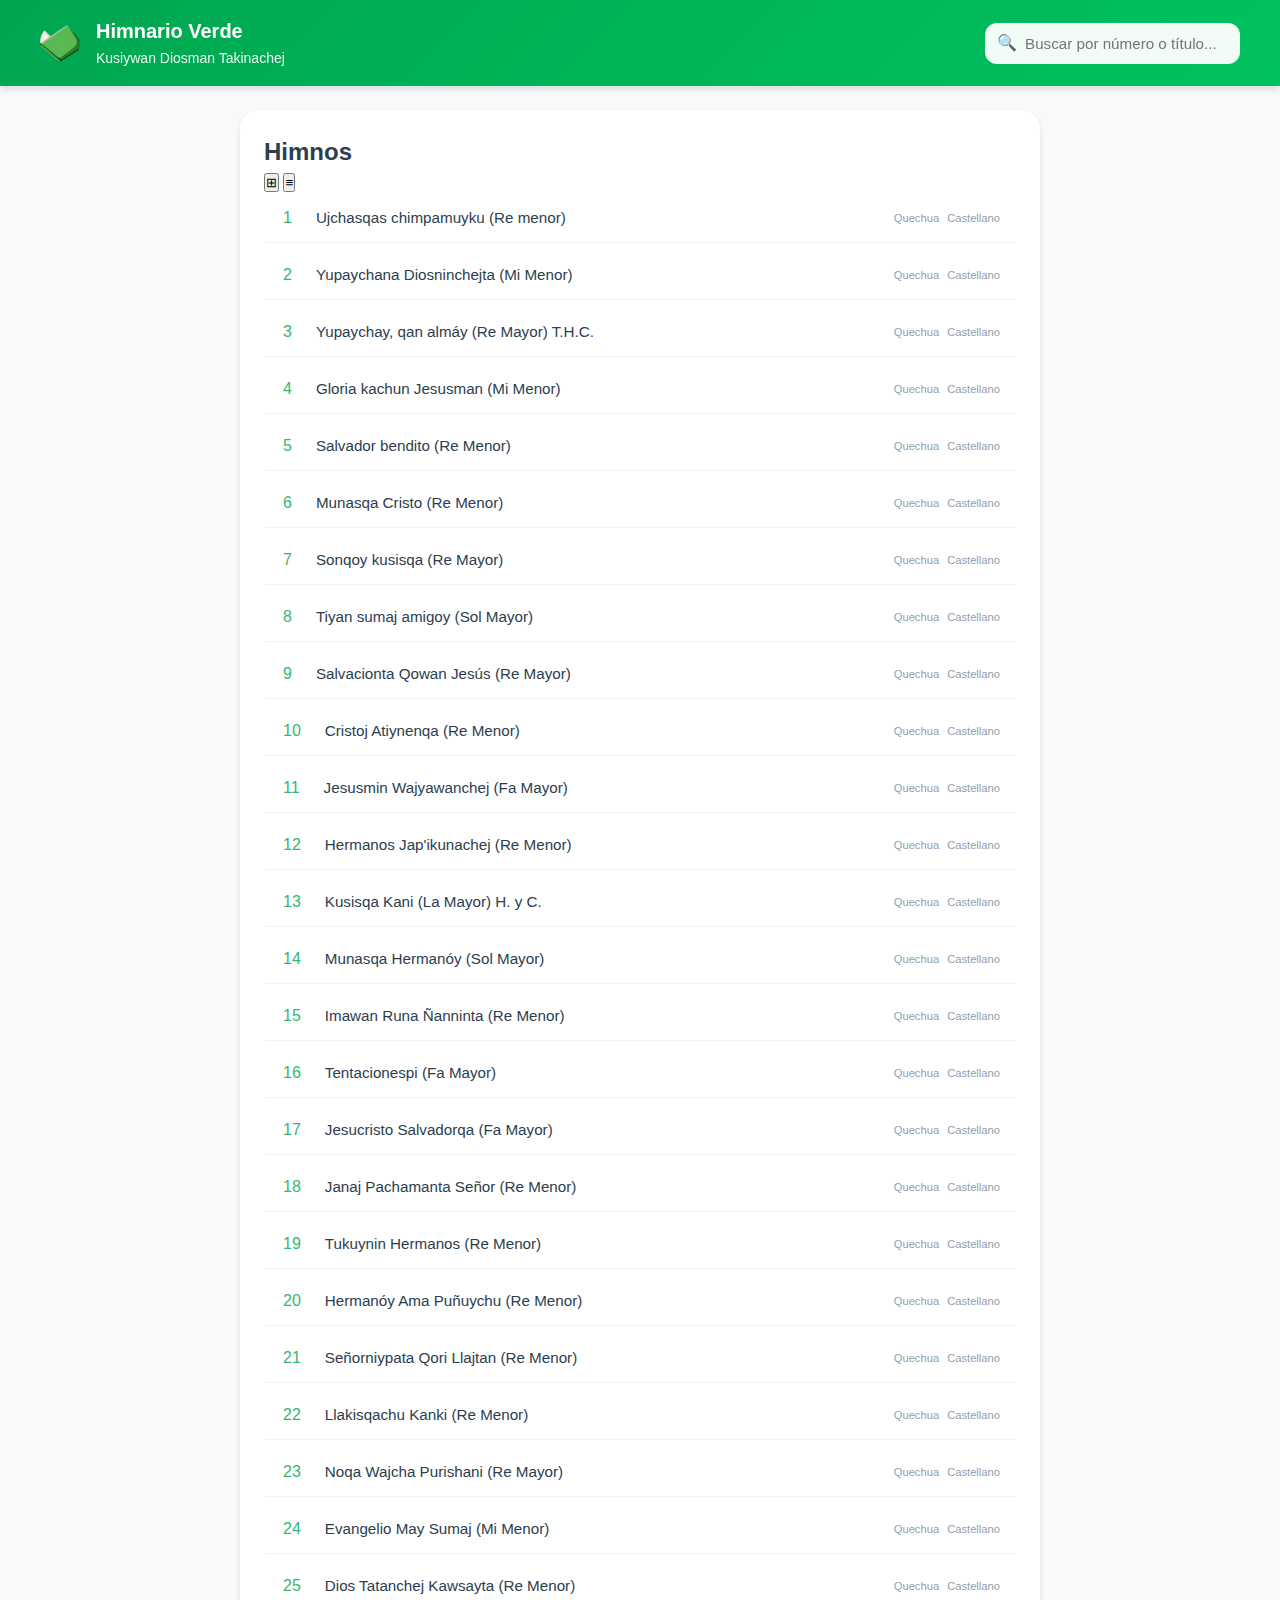
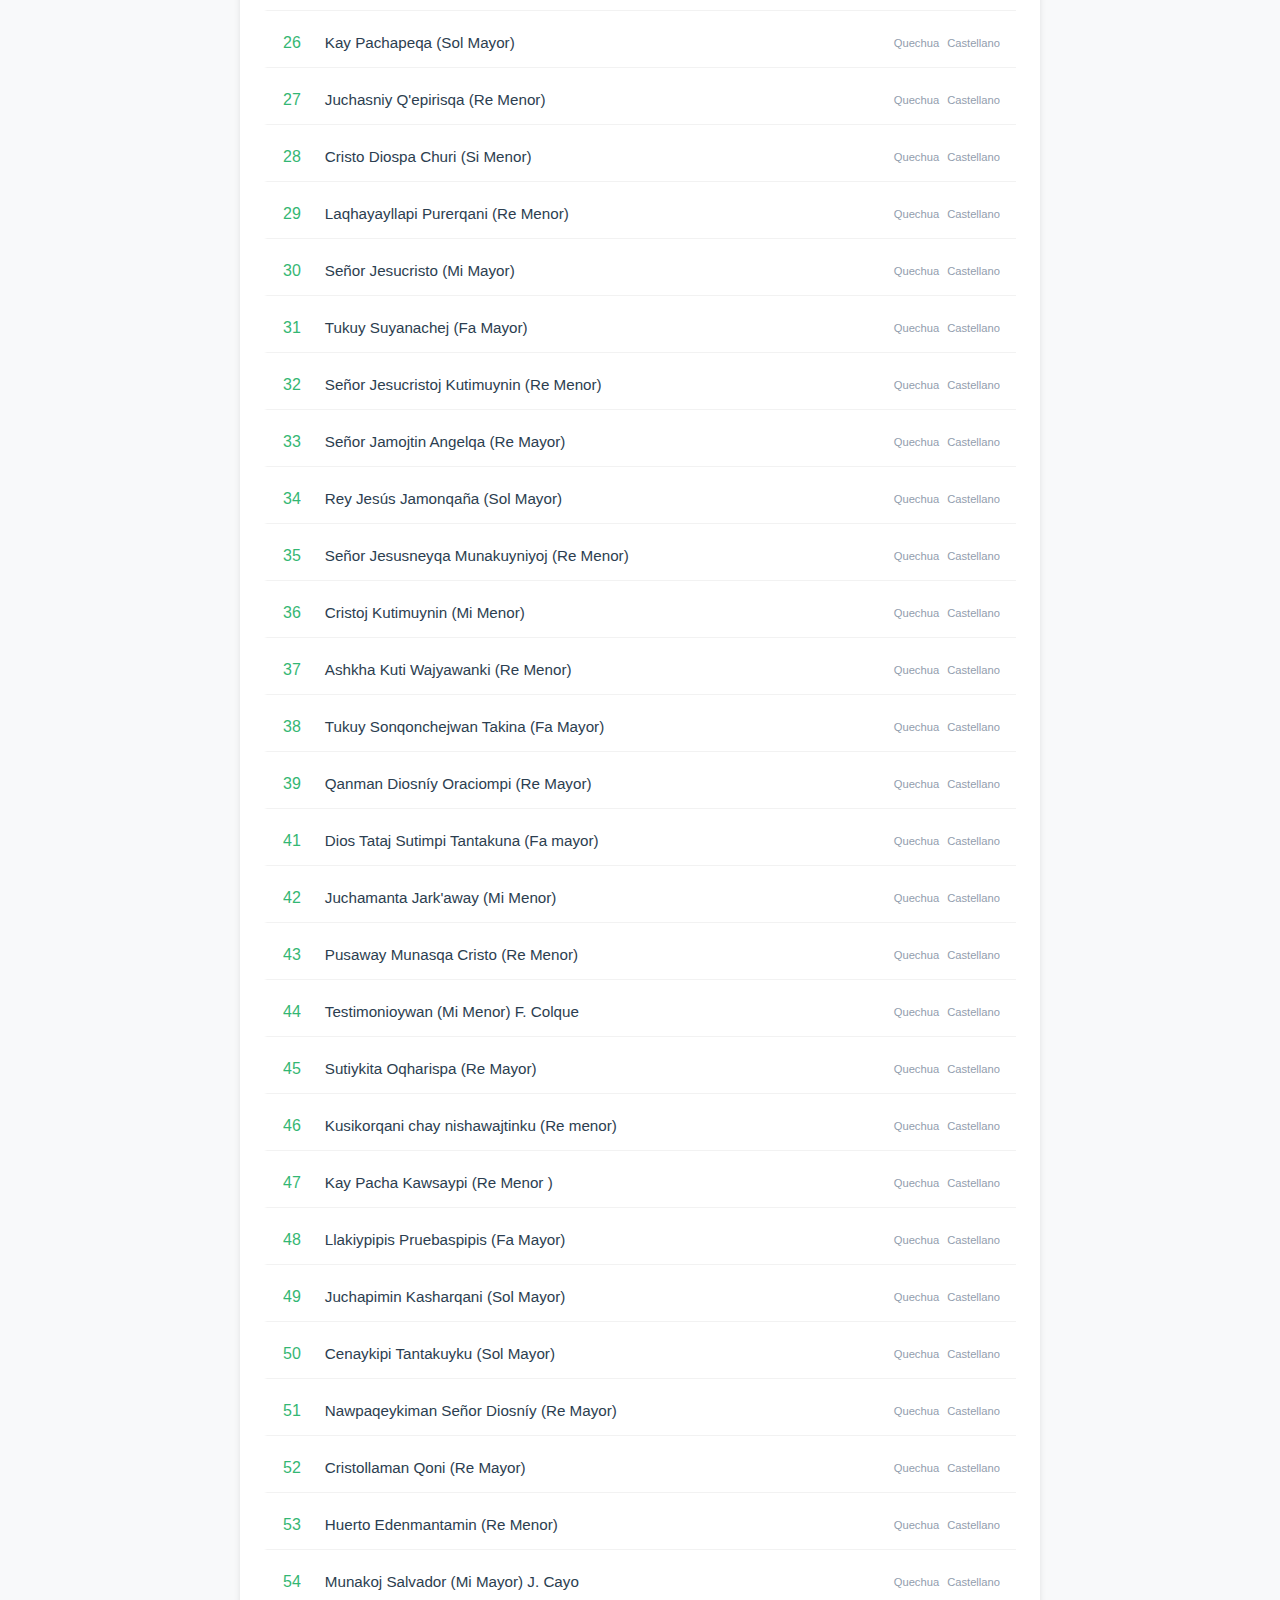
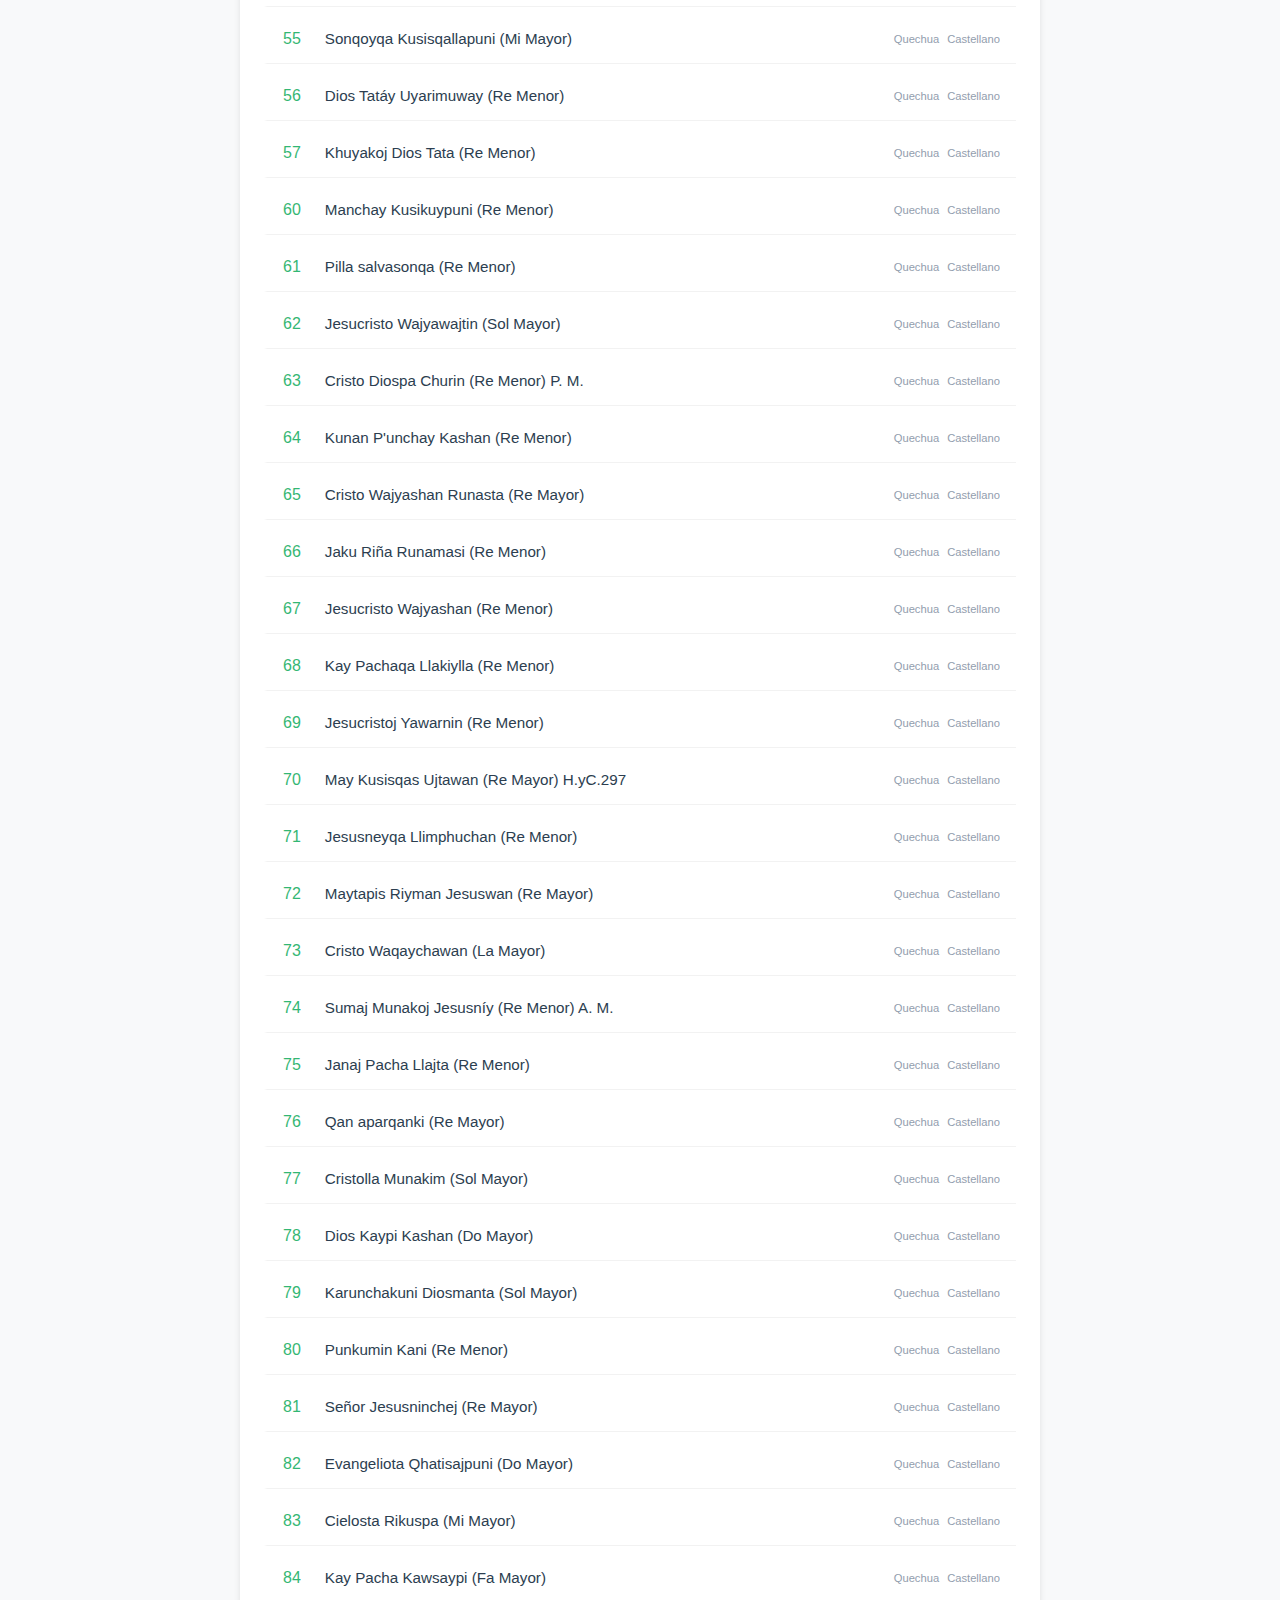
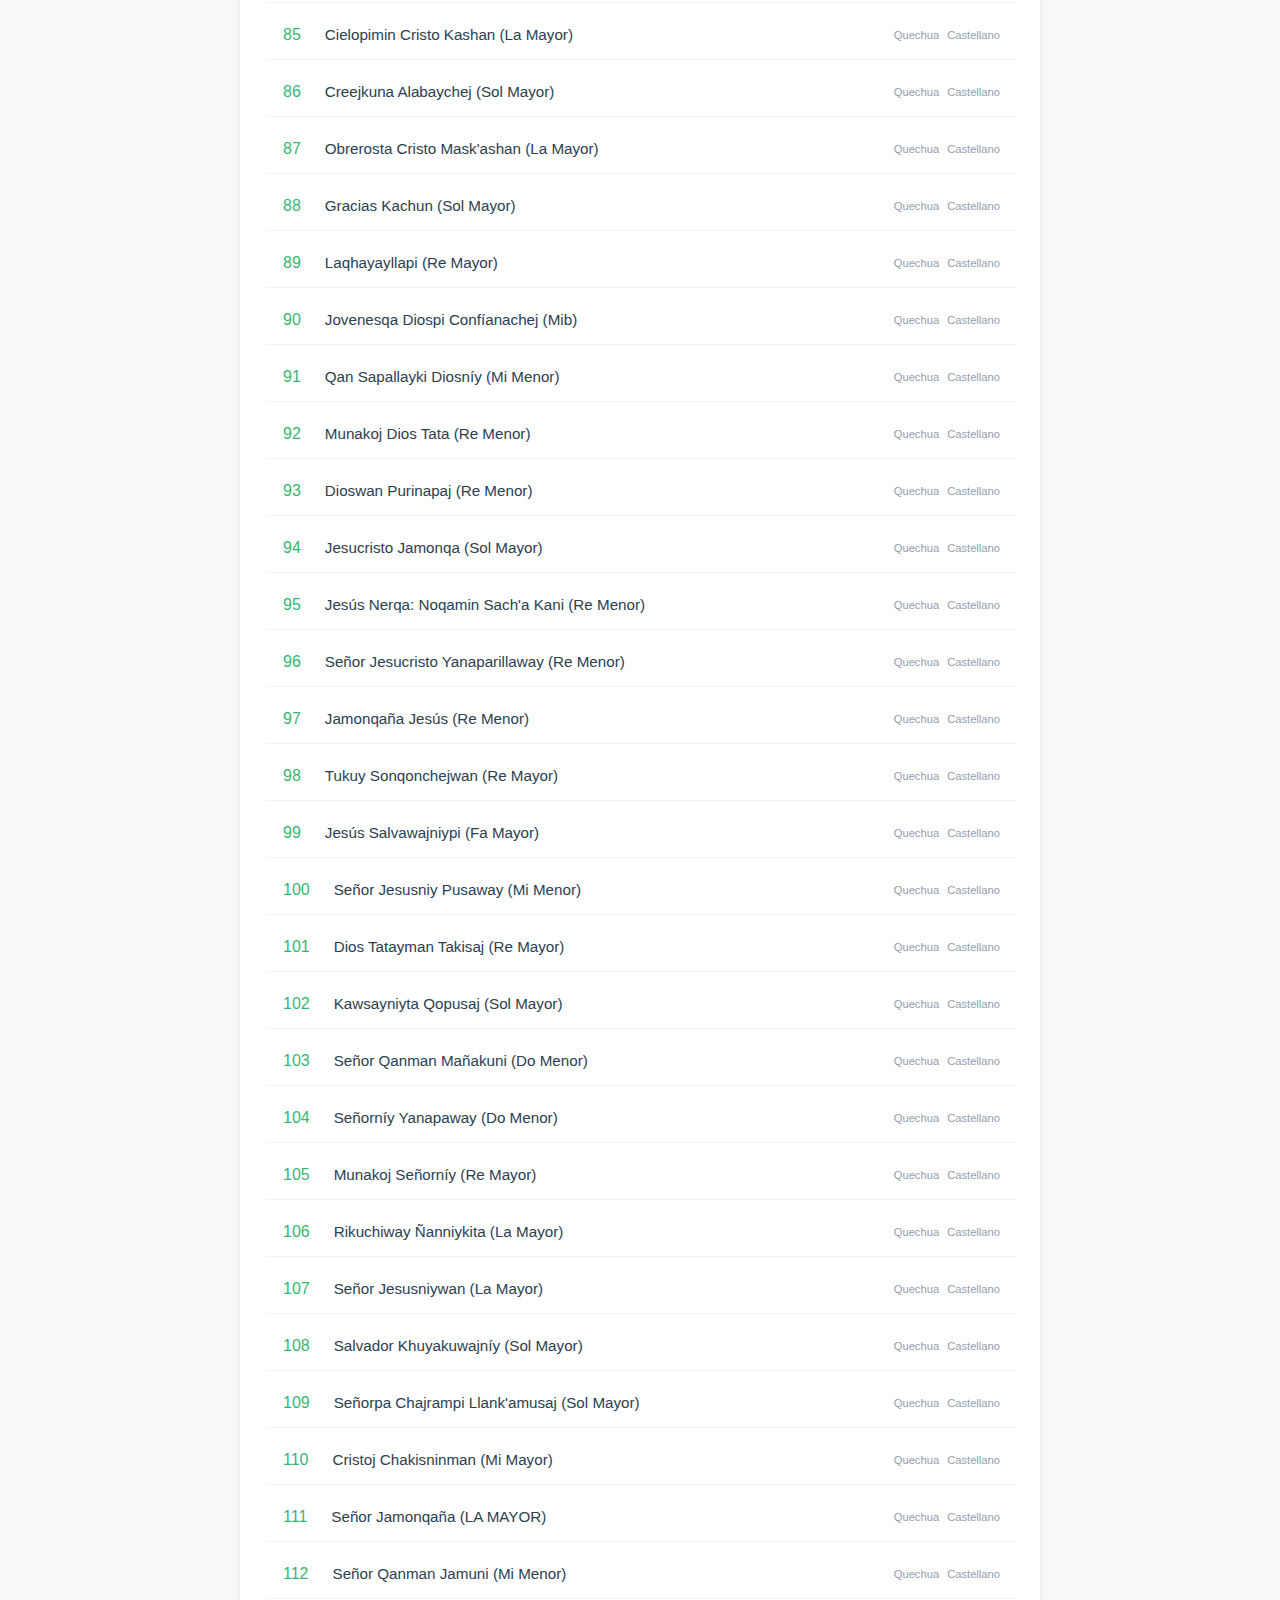
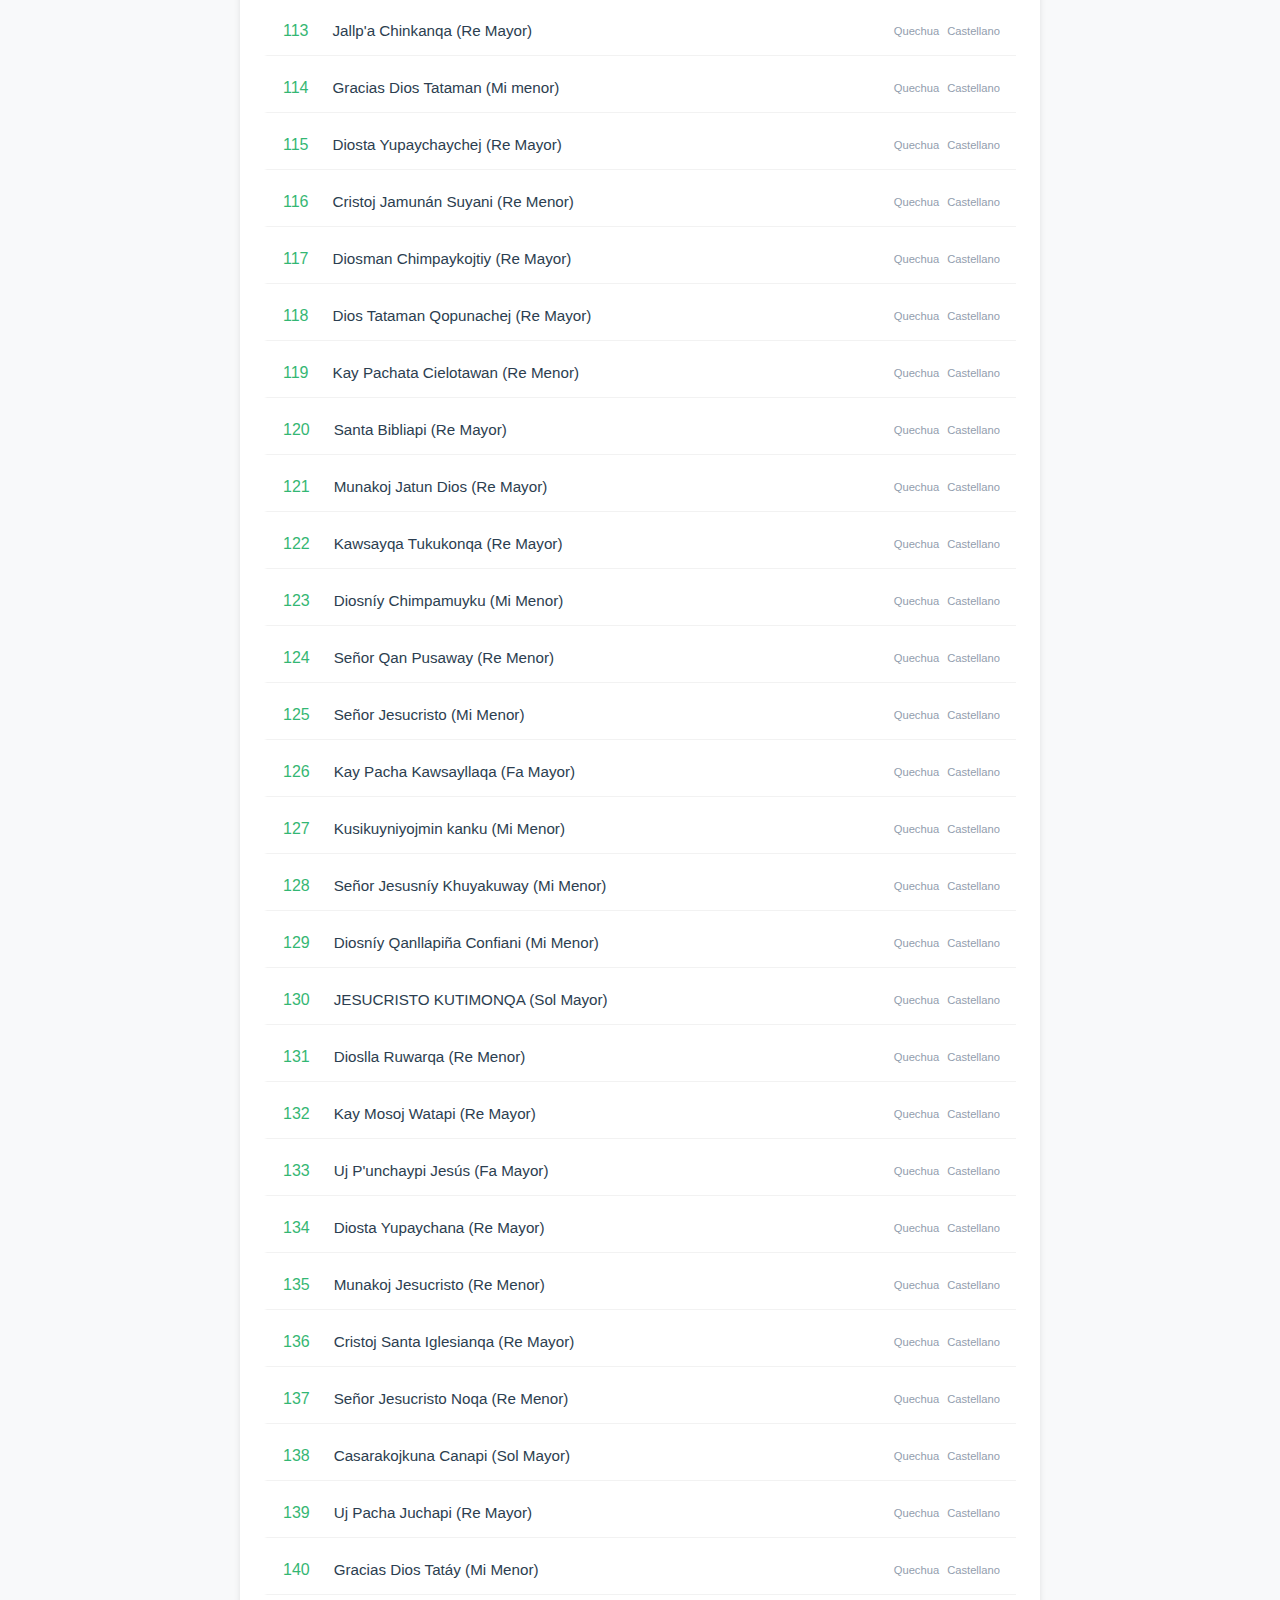
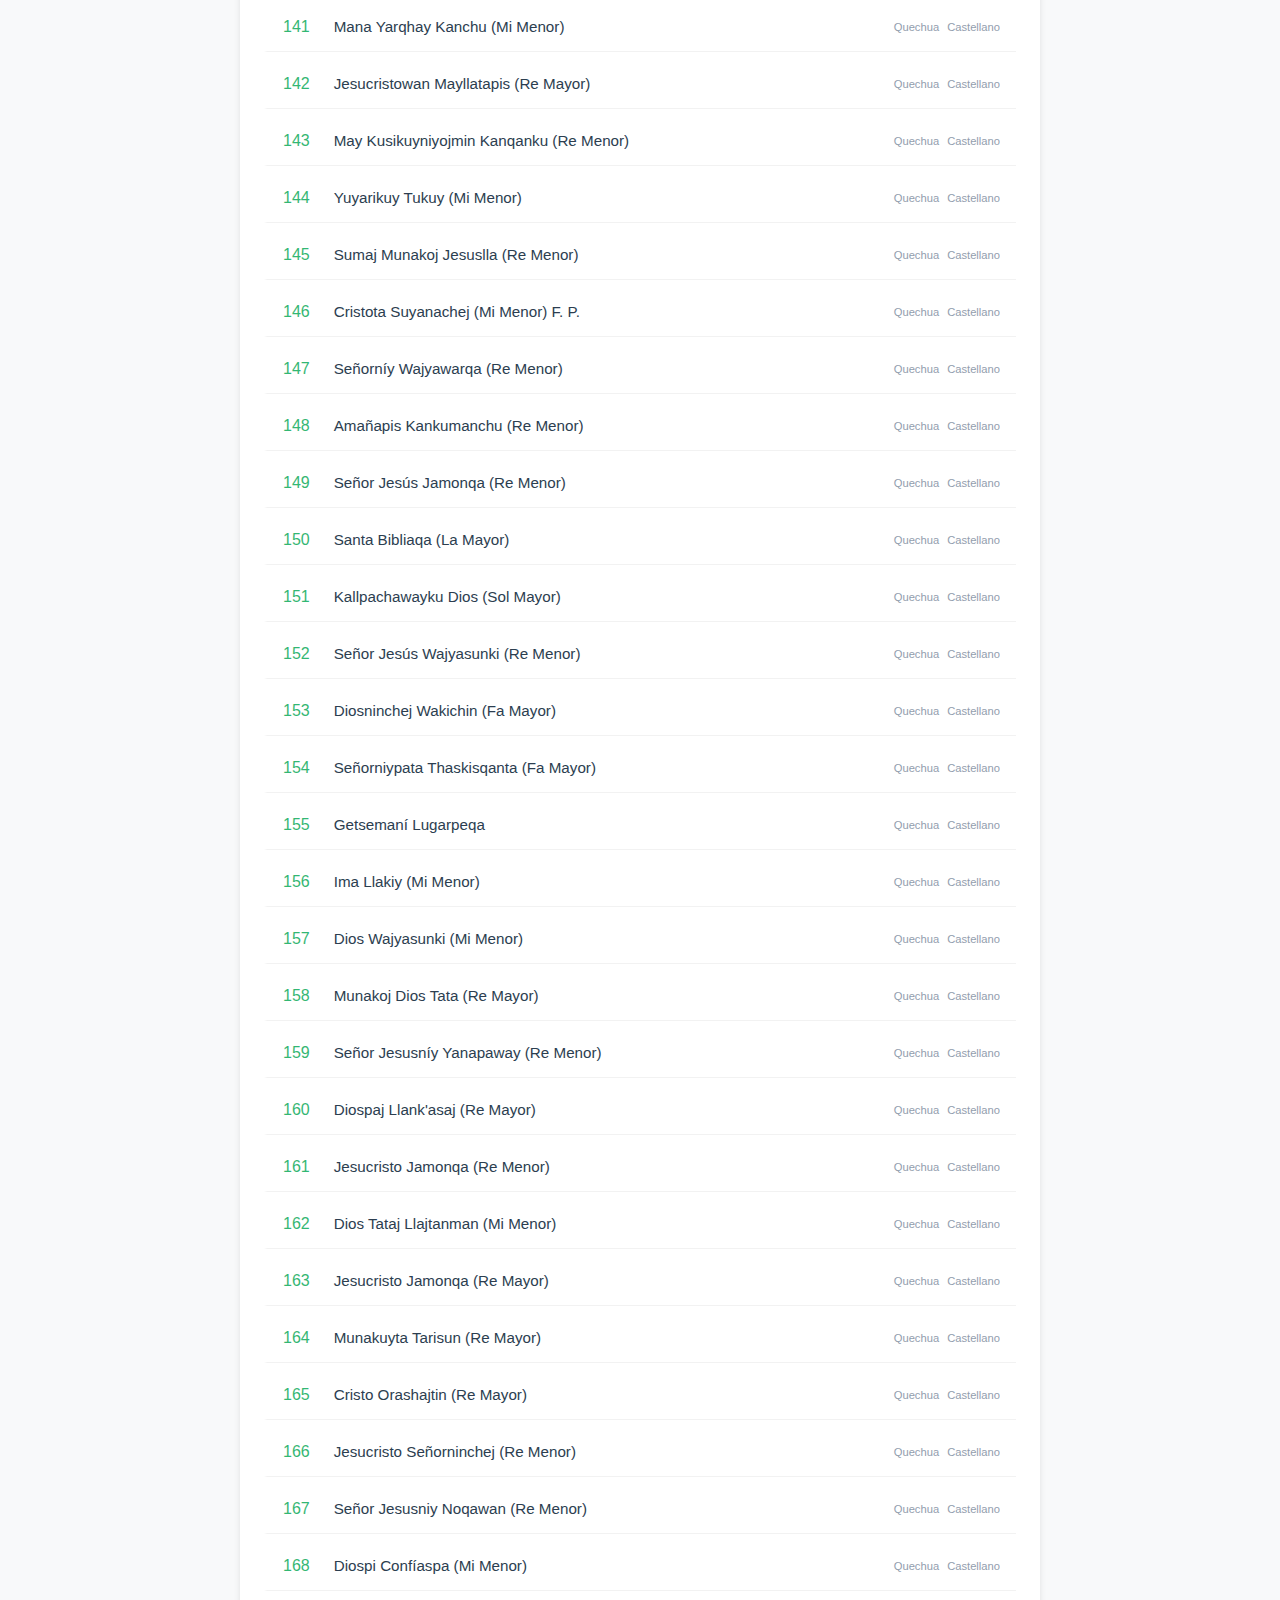
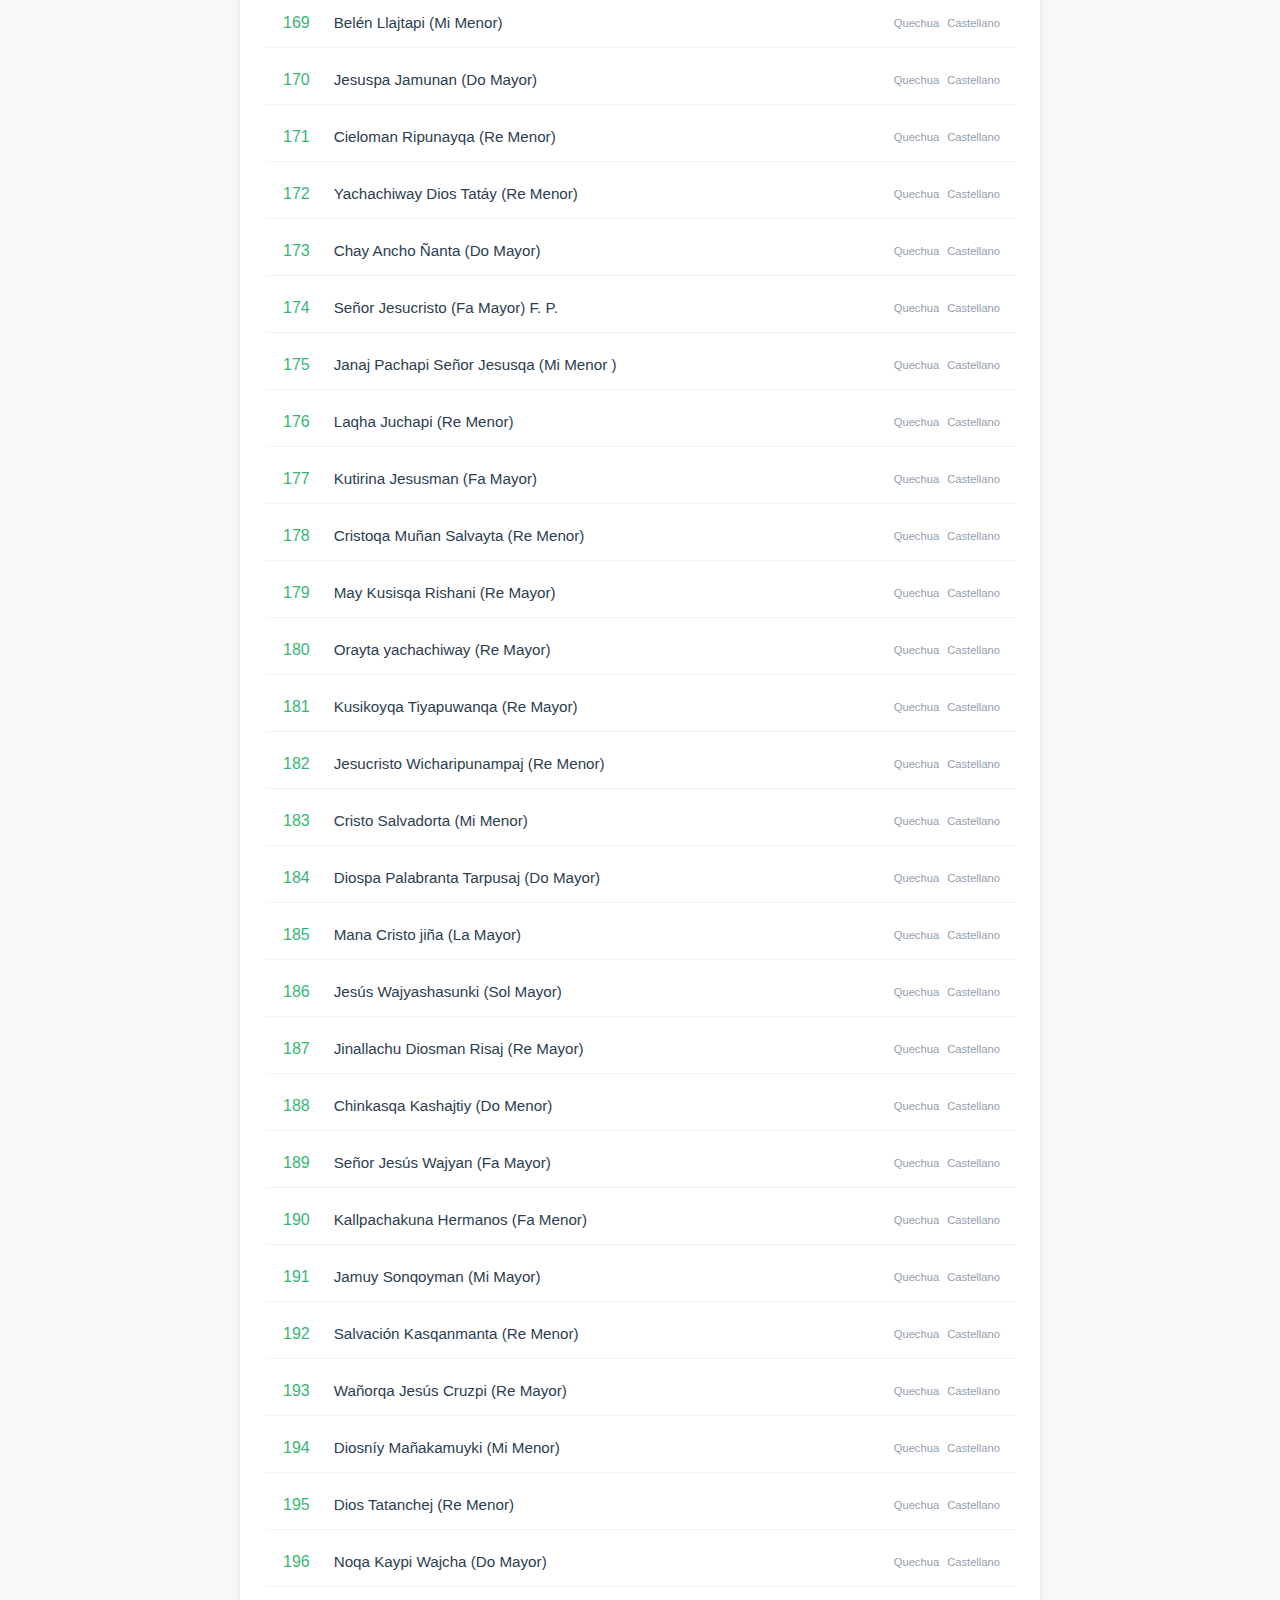
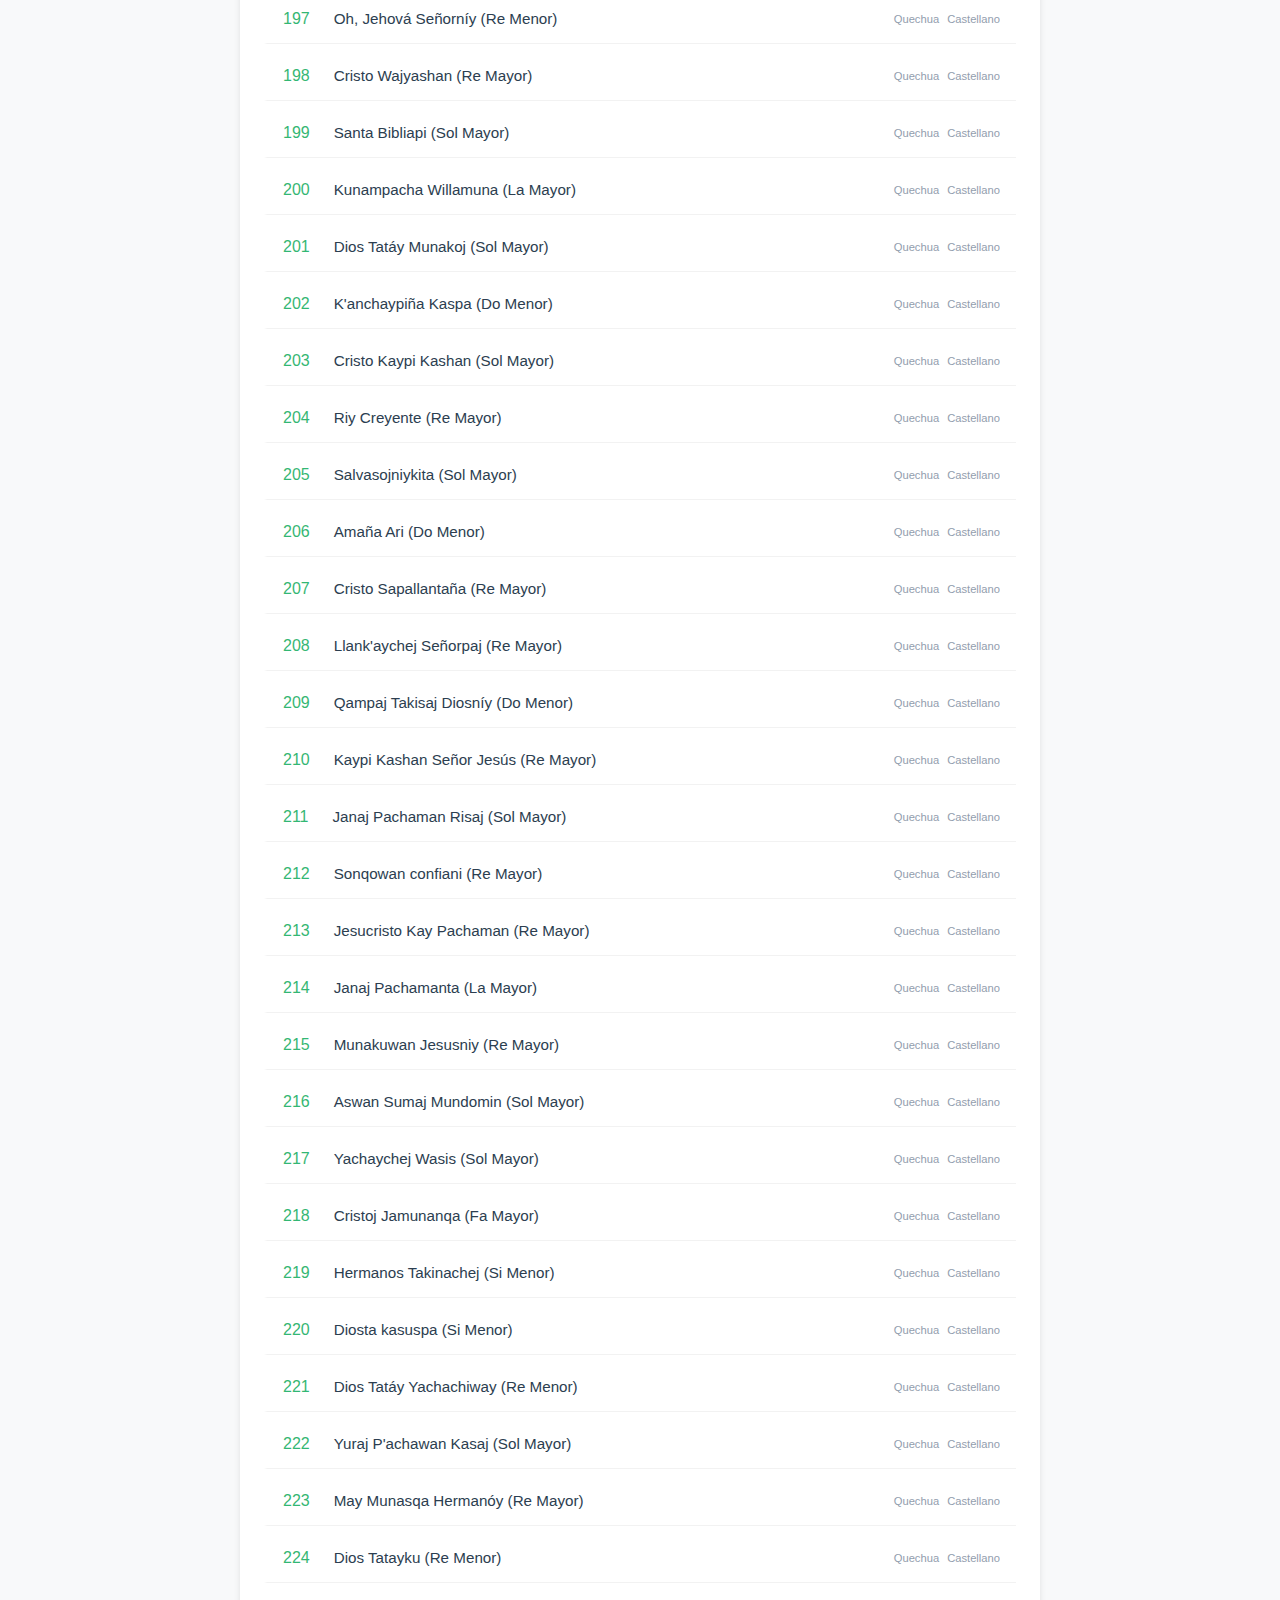
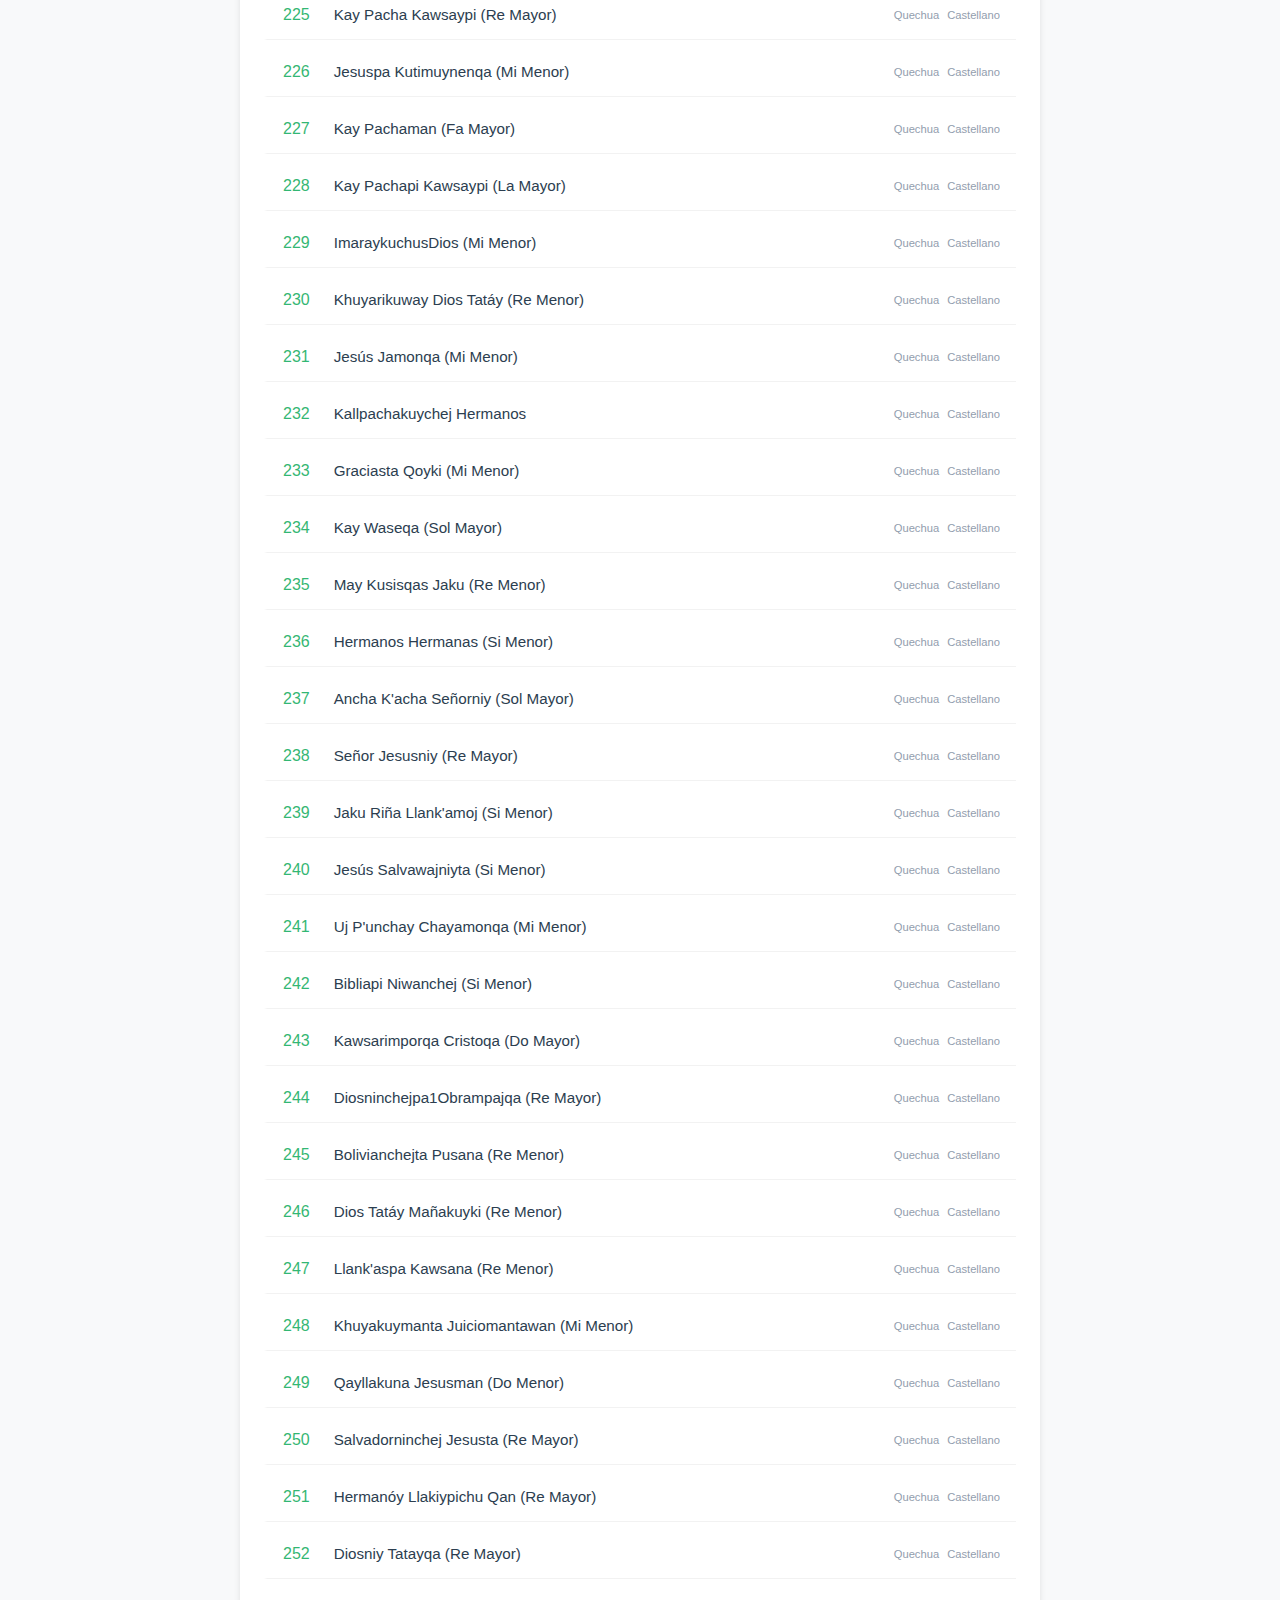
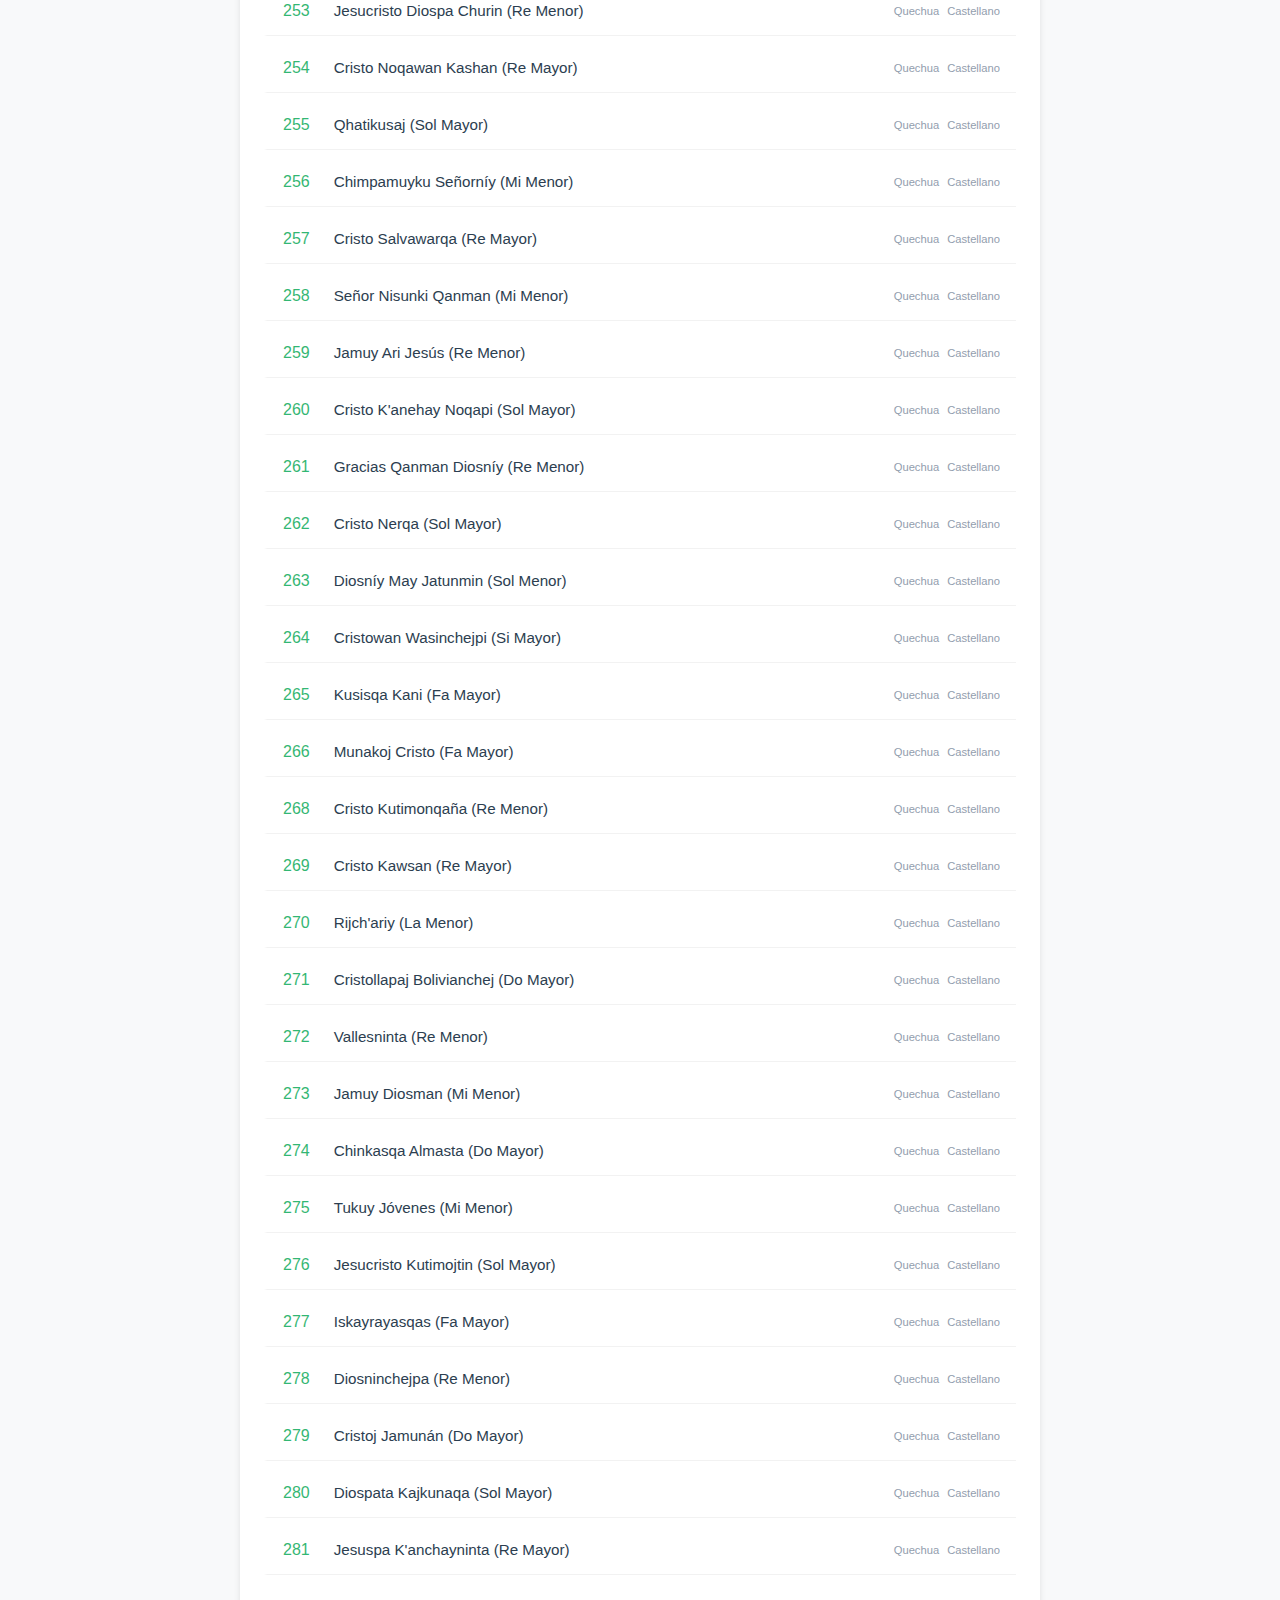
==== commit ed80b139: "Add files via upload" ====
--- a/index.html
+++ b/index.html
@@ -1,81 +1,88 @@
-<!DOCTYPE html>
-<html lang="es">
-<head>
-    <meta charset="UTF-8">
-    <meta name="viewport" content="width=device-width, initial-scale=1.0">
-    <meta http-equiv="Content-Security-Policy" content="default-src 'self'; script-src 'self' 'unsafe-inline' 'unsafe-eval' 'wasm-unsafe-eval'; style-src 'self' https://fonts.googleapis.com 'unsafe-inline'; font-src 'self' https://fonts.gstatic.com data:; connect-src 'self';">
-    <title>Himnario Verde - Kusiywan Diosman Takinachej</title>
-    <link href="https://fonts.googleapis.com/css2?family=Roboto:wght@400;500;700&display=swap" rel="stylesheet">
-    <link rel="stylesheet" href="styles.css">
-    <link rel="stylesheet" href="lyrics.css">
-    <link rel="manifest" href="manifest.json">
-    <meta name="theme-color" content="#00A651">
-    <link rel="apple-touch-icon" href="img/icon-192x192.png">
-</head>
-<body>
-    <svg style="display: none;">
-        <symbol id="icon-paypal" viewBox="0 0 1024 1024">
-            <title>PayPal</title>
-            <path fill="#003087" d="M304.482 467.753l-16.482 104.247h32.964c54.941 0 97.894-22.471 110.118-87.765 12.224-65.294-27.529-87.765-82.47-87.765h-32.964l-11.166 71.283zM390.023 152.471c-98.447 0-175.412 40.447-197.883 144.424l-76.718 486.541h153.435l30.141-191.894h98.447c163.741 0 272.424-87.765 294.895-228.847 27.529-163.741-98.447-210.541-302.317-210.541z"></path>
-            <path fill="#009cde" d="M729.506 467.753l-16.482 104.247h32.964c54.941 0 97.894-22.471 110.118-87.765 12.224-65.294-27.529-87.765-82.47-87.765h-32.964l-11.166 71.283zM815.047 152.471c-98.447 0-175.412 40.447-197.883 144.424l-76.718 486.541h153.435l30.141-191.894h98.447c163.741 0 272.424-87.765 294.895-228.847 27.529-163.741-98.447-210.541-302.317-210.541z"></path>
-        </symbol>
-    </svg>
-
-    <header class="app-header">
-        <div class="header-container">
-            <div class="header-brand">
-                <img src="img/logo.png" alt="Logo" class="header-logo" />
-                <div class="header-titles">
-                    <h1 class="app-title">Himnario Verde</h1>
-                    <h2 class="app-subtitle">Kusiywan Diosman Takinachej</h2>
-                </div>
-            </div>
-            <div class="search-wrapper">
-                <input type="text" class="search-input" id="searchInput" placeholder="Buscar por número o título...">
-                <svg class="search-icon" viewBox="0 0 24 24">
-                    <path d="M15.5 14h-.79l-.28-.27C15.41 12.59 16 11.11 16 9.5 16 5.91 13.09 3 9.5 3S3 5.91 3 9.5 5.91 16 9.5 16c1.61 0 3.09-.59 4.23-1.57l.27.28v.79l5 4.99L20.49 19l-4.99-5zm-6 0C7.01 14 5 11.99 5 9.5S7.01 5 9.5 5 14 7.01 14 9.5 11.99 14 9.5 14z"/>
-                </svg>
-            </div>
-        </div>
-    </header>
-
-    <main class="main-content">
-        <ul class="song-list" id="songList"></ul>
-        
-        <div id="lyricsContainer" class="lyrics-content" style="display: none;">
-            <h2 id="currentSongTitle" class="song-title"></h2>
-            
-            <div class="lyrics-section quechua-section">
-                <h3 class="section-header quechua-header">Quechua</h3>
-                <div id="quechuaLyrics"></div>
-            </div>
-
-            <hr class="lyrics-divider">
-
-            <div class="lyrics-section castellano-section">
-                <h3 class="section-header castellano-header">Castellano</h3>
-                <div id="castellanoLyrics"></div>
-            </div>
-        </div>
-    </main>
-
-    <footer class="app-footer">
-        <div class="footer-content">
-            <p class="copyright">© 2024 codigopiter</p>
-            <a href="https://www.paypal.com/donate" class="donate-button" target="_blank" rel="noopener noreferrer">
-                <svg class="paypal-icon">
-                    <use xlink:href="#icon-paypal"></use>
-                </svg>
-                Donar
-            </a>
-        </div>
-    </footer>
-
-    <div id="offlineMessage" class="offline-message" style="display: none;">
-        Modo sin conexión activado
-    </div>
-
-    <script src="sw-register.js"></script>
-    <script src="script.js"></script>
-</body>
+<!DOCTYPE html>
+<html lang="es">
+<head>
+    <meta charset="UTF-8">
+    <meta name="viewport" content="width=device-width, initial-scale=1.0">
+    <meta http-equiv="Content-Security-Policy" content="default-src 'self'; style-src 'self' https://fonts.googleapis.com 'unsafe-inline'; font-src 'self' https://fonts.gstatic.com; img-src 'self' data:;">
+    
+    <title>Himnario Verde - Kusiywan Diosman Takinachej</title>
+    <link href="https://fonts.googleapis.com/css2?family=Inter:wght@400;500;600;700&display=swap" rel="stylesheet">
+    <link rel="stylesheet" href="styles.css">
+    <link rel="stylesheet" href="lyrics.css">
+</head>
+<body>
+    <div class="app-container">
+        <!-- Header Flotante -->
+        <header class="app-header">
+            <div class="header-inner">
+                <div class="logo-section">
+                    <img src="img/logo.png" alt="Logo" class="logo-img">
+                    <div class="logo-text">
+                        <h1>Himnario Verde</h1>
+                        <span>Kusiywan Diosman Takinachej</span>
+                    </div>
+                </div>
+                
+                <div class="search-section">
+                    <div class="search-box">
+                        <input 
+                            type="text" 
+                            id="searchInput" 
+                            placeholder="Buscar por número o título..."
+                        >
+                        <span class="search-icon">🔍</span>
+                    </div>
+                </div>
+            </div>
+        </header>
+
+        <!-- Contenido Principal -->
+        <main class="main-section">
+            <!-- Lista de Himnos -->
+            <div class="songs-container">
+                <div class="songs-header">
+                    <h2>Himnos</h2>
+                    <div class="view-options">
+                        <button class="view-btn active" data-view="grid">
+                            <span>⊞</span>
+                        </button>
+                        <button class="view-btn" data-view="list">
+                            <span>≡</span>
+                        </button>
+                    </div>
+                </div>
+                
+                <div class="songs-grid" id="songList"></div>
+            </div>
+
+            <!-- Modal de Letras -->
+            <div class="lyrics-modal" id="lyricsOverlay">
+                <div class="modal-content">
+                    <div class="modal-header">
+                        <h2 id="currentSongTitle"></h2>
+                        <button class="close-btn" id="closeLyrics">×</button>
+                    </div>
+
+                    <div class="language-tabs">
+                        <button class="tab active" data-tab="quechua">
+                            <span class="tab-icon">🗣️</span>
+                            <span>Quechua</span>
+                        </button>
+                        <button class="tab" data-tab="castellano">
+                            <span class="tab-icon">📝</span>
+                            <span>Castellano</span>
+                        </button>
+                    </div>
+
+                    <div class="lyrics-content">
+                        <div class="lyrics-section active" id="quechuaLyrics"></div>
+                        <div class="lyrics-section" id="castellanoLyrics"></div>
+                    </div>
+                </div>
+            </div>
+        </main>
+    </div>
+    <!-- Luego cargar el script principal -->
+    <script src="script.js"></script>
+</body>
 </html> --- a/styles.css
+++ b/styles.css
@@ -1,446 +1,375 @@
 :root {
-    --primary-color: #00A651;
+    /* Colores base */
+    --primary: #00A651;
+    --primary-light: #00C25E;
     --primary-dark: #008C45;
-    --secondary-color: #00C25E;
-    --text-color: #2C3E50;
-    --border-color: #E0E0E0;
-    --shadow-color: rgba(0, 166, 81, 0.1);
-    --hover-color: rgba(0, 166, 81, 0.05);
-    --background-color: #F8F9FA;
-    --header-height: 73px;
-    --content-max-width: 1200px;
-    --card-background: #ffffff;
-    --transition-speed: 0.3s;
-    --gradient-primary: linear-gradient(135deg, var(--primary-color), var(--secondary-color));
-    --box-shadow: 0 8px 30px rgba(0, 0, 0, 0.12);
-}
-
+    
+    /* Gradientes */
+    --gradient-primary: linear-gradient(135deg, var(--primary), var(--primary-light));
+    --gradient-hover: linear-gradient(135deg, var(--primary-light), var(--primary));
+    
+    /* Colores de fondo */
+    --bg-main: #f8f9fa;
+    --bg-card: #ffffff;
+    --bg-modal: rgba(0, 0, 0, 0.5);
+    
+    /* Colores de texto */
+    --text-primary: #2C3E50;
+    --text-secondary: #64748b;
+    --text-light: #ffffff;
+    
+    /* Sombras */
+    --shadow-sm: 0 2px 4px rgba(0, 0, 0, 0.05);
+    --shadow-md: 0 4px 6px rgba(0, 0, 0, 0.1);
+    --shadow-lg: 0 10px 15px rgba(0, 0, 0, 0.1);
+    
+    /* Bordes */
+    --radius-sm: 8px;
+    --radius-md: 12px;
+    --radius-lg: 20px;
+    
+    /* Espaciado */
+    --space-xs: 0.5rem;
+    --space-sm: 1rem;
+    --space-md: 1.5rem;
+    --space-lg: 2rem;
+}
+
+/* Reset y Estilos Base */
 * {
-    box-sizing: border-box;
     margin: 0;
     padding: 0;
-}
-
-html {
-    height: 100%;
-    scroll-behavior: smooth;
+    box-sizing: border-box;
 }
 
 body {
-    min-height: 100%;
-    margin: 0;
-    padding: 0;
-    font-family: 'Roboto', sans-serif;
-    background: linear-gradient(135deg, var(--background-color) 0%, #ffffff 100%);
-    color: var(--text-color);
-    line-height: 1.6;
-    font-size: 16px;
-    padding-top: calc(var(--header-height) + 2rem);
-}
-
-/* Header Styles */
+    font-family: 'Inter', sans-serif;
+    background: var(--bg-main);
+    color: var(--text-primary);
+    line-height: 1.5;
+}
+
+/* Layout Principal */
+.app-container {
+    min-height: 100vh;
+    display: flex;
+    flex-direction: column;
+}
+
+/* Header */
 .app-header {
     background: var(--gradient-primary);
-    padding: 1rem 2rem;
-    box-shadow: var(--box-shadow);
-    position: fixed;
+    padding: var(--space-sm);
+    position: sticky;
     top: 0;
-    left: 0;
-    right: 0;
+    z-index: 100;
+    box-shadow: var(--shadow-md);
+}
+
+.header-inner {
+    max-width: 1200px;
+    margin: 0 auto;
+    display: flex;
+    align-items: center;
+    justify-content: space-between;
+    gap: var(--space-md);
+}
+
+.logo-section {
+    display: flex;
+    align-items: center;
+    gap: var(--space-sm);
+}
+
+.logo-img {
+    width: 40px;
+    height: 40px;
+    border-radius: 50%;
+    object-fit: cover;
+}
+
+.logo-text {
+    color: var(--text-light);
+}
+
+.logo-text h1 {
+    font-size: 1.25rem;
+    font-weight: 600;
+}
+
+.logo-text span {
+    font-size: 0.875rem;
+    opacity: 0.9;
+}
+
+/* Buscador */
+.search-box {
+    position: relative;
     width: 100%;
-    z-index: 9999;
-    height: var(--header-height);
-    will-change: transform;
-    transition: all var(--transition-speed) ease;
-}
-
-.header-container {
-    max-width: var(--content-max-width);
-    margin: 0 auto;
-    display: flex;
-    justify-content: space-between;
-    align-items: center;
-    height: 100%;
-}
-
-.header-brand {
-    display: flex;
-    align-items: center;
-    gap: 1.5rem;
-}
-
-.header-logo {
-    width: 45px;
-    height: 45px;
-    object-fit: contain;
-    filter: drop-shadow(0 2px 4px rgba(0, 0, 0, 0.2));
-    transition: transform var(--transition-speed) ease;
-}
-
-.header-titles {
-    color: white;
-}
-
-.app-title {
-    font-size: 1.75rem;
-    font-weight: 700;
-    margin: 0;
-    line-height: 1.2;
-    text-shadow: 0 2px 4px rgba(0, 0, 0, 0.2);
-    letter-spacing: -0.5px;
-}
-
-.app-subtitle {
-    font-size: 1rem;
-    font-weight: 400;
-    margin: 0;
-    opacity: 0.9;
-    text-shadow: 0 1px 2px rgba(0, 0, 0, 0.2);
-}
-
-.search-wrapper {
-    position: relative;
-    flex: 0 1 400px;
-    transition: all var(--transition-speed) ease;
-}
-
-.search-input {
+    max-width: 400px;
+}
+
+.search-box input {
     width: 100%;
-    padding: 1rem 1.25rem;
-    padding-right: 3rem;
+    padding: 0.75rem 1rem;
+    padding-left: 2.5rem;
     border: none;
-    border-radius: 30px;
-    background-color: rgba(255, 255, 255, 0.98);
-    font-size: 1rem;
-    transition: all var(--transition-speed) ease;
-    box-shadow: 0 4px 15px rgba(0, 0, 0, 0.1);
-}
-
-.search-input:focus {
+    border-radius: var(--radius-md);
+    background: rgba(255, 255, 255, 0.95);
+    font-size: 0.95rem;
+    transition: all 0.3s ease;
+}
+
+.search-box input:focus {
     outline: none;
-    background-color: white;
-    box-shadow: 0 6px 20px rgba(0, 0, 0, 0.15);
-    transform: translateY(-2px);
+    background: white;
+    box-shadow: var(--shadow-md);
 }
 
 .search-icon {
     position: absolute;
-    right: 1.25rem;
+    left: 0.75rem;
     top: 50%;
     transform: translateY(-50%);
-    width: 22px;
-    height: 22px;
-    fill: var(--primary-color);
+    color: var(--primary);
+    pointer-events: none;
+}
+
+/* Lista de Himnos */
+.main-section {
+    flex: 1;
+    padding: var(--space-md);
+    max-width: 1200px;
+    margin: 0 auto;
+    width: 100%;
+}
+
+/* Contenedor principal de la lista */
+.songs-container {
+    background: var(--bg-card);
+    border-radius: var(--radius-lg);
+    padding: 1.5rem;
+    box-shadow: var(--shadow-md);
+    max-width: 800px;
+    margin: 0 auto;
+}
+
+/* Lista de canciones */
+.songs-grid {
+    display: flex;
+    flex-direction: column;
+    gap: 0.5rem;
+}
+
+/* Tarjeta de canción */
+.song-card {
+    display: flex;
+    align-items: center;
+    padding: 0.75rem 1rem;
+    border-left: 3px solid transparent;
+    transition: all 0.2s ease;
+    cursor: pointer;
+    background: transparent;
+    border-bottom: 1px solid rgba(0, 0, 0, 0.05);
+}
+
+/* Número de canción */
+.song-number {
+    font-size: 1rem;
+    font-weight: 500;
+    color: var(--primary);
+    min-width: 2.5rem;
+    text-align: right;
+    padding-right: 1rem;
+    opacity: 0.8;
+}
+
+/* Información de la canción */
+.song-info {
+    flex: 1;
+    display: flex;
+    align-items: center;
+    justify-content: space-between;
+    gap: 1rem;
+    padding-left: 0.5rem;
+}
+
+.song-title {
+    font-size: 0.95rem;
+    color: var(--text-primary);
+    font-weight: 400;
+}
+
+/* Etiquetas de idioma */
+.song-languages {
+    display: flex;
+    gap: 0.5rem;
+    font-size: 0.75rem;
+    color: var(--text-secondary);
+}
+
+.language-tag {
     opacity: 0.7;
-    transition: all var(--transition-speed) ease;
-}
-
-.search-input:focus + .search-icon {
+    font-size: 0.7rem;
+}
+
+/* Efectos hover */
+.song-card:hover {
+    background: rgba(0, 166, 81, 0.03);
+    border-left-color: var(--primary);
+    padding-left: 1.5rem;
+}
+
+.song-card:hover .song-number {
     opacity: 1;
-    transform: translateY(-50%) scale(1.1);
-}
-
-/* Lista de Himnos */
-.main-content {
-    max-width: var(--content-max-width);
-    margin: 0 auto;
-    padding: 2rem;
-}
-
-.song-list {
-    list-style: none;
-    padding: 0;
-    margin: 2rem 0;
-    display: grid;
-    gap: 1.5rem;
-    grid-template-columns: repeat(auto-fill, minmax(300px, 1fr));
-    perspective: 1000px;
-}
-
-.song-list li {
-    background: var(--card-background);
-    border-radius: 20px;
-    padding: 1.5rem;
-    cursor: pointer;
-    position: relative;
-    transition: all var(--transition-speed) cubic-bezier(0.4, 0, 0.2, 1);
-    box-shadow: 0 4px 20px var(--shadow-color);
-    transform-style: preserve-3d;
-    transform: translateZ(0);
-    display: flex;
-    align-items: center;
-    gap: 1.5rem;
-    overflow: hidden;
-    border: 1px solid rgba(0, 0, 0, 0.05);
-}
-
-.song-list li::before {
-    content: '';
-    position: absolute;
-    left: 0;
-    top: 0;
-    width: 6px;
-    height: 100%;
-    background: var(--gradient-primary);
-    opacity: 0;
-    transition: all var(--transition-speed) ease;
-}
-
-.song-list li:hover {
-    transform: translateY(-5px) translateZ(10px);
-    box-shadow: 0 12px 30px var(--shadow-color);
-}
-
-.song-list li:hover::before {
-    opacity: 1;
-}
-
-.song-number {
-    font-size: 2rem;
-    font-weight: 700;
-    color: var(--primary-color);
-    min-width: 50px;
-    text-align: center;
-    line-height: 1;
-    background: linear-gradient(135deg, var(--primary-color), var(--secondary-color));
-    -webkit-background-clip: text;
-    -webkit-text-fill-color: transparent;
-}
-
-.song-title {
-    font-size: 1.2rem;
-    font-weight: 500;
-    color: var(--text-color);
-    flex-grow: 1;
-    line-height: 1.4;
-}
-
-/* Contenedor de Letras */
-.lyrics-content {
-    max-width: 900px;
-    margin: 3rem auto;
-    padding: 3rem;
-    background: var(--card-background);
-    border-radius: 30px;
-    box-shadow: var(--box-shadow);
-    position: relative;
-    overflow: hidden;
-}
-
-.lyrics-content::before {
-    content: '';
-    position: absolute;
-    top: 0;
-    left: 0;
-    right: 0;
-    height: 6px;
-    background: var(--gradient-primary);
-}
-
-/* Botón de Volver */
-.back-button {
-    position: fixed;
-    bottom: 2rem;
-    right: 2rem;
-    background: var(--gradient-primary);
-    color: white;
-    border: none;
-    padding: 1rem 2rem;
-    border-radius: 30px;
-    cursor: pointer;
-    font-size: 1.1rem;
-    font-weight: 500;
-    box-shadow: 0 4px 15px rgba(0, 166, 81, 0.3);
-    transition: all var(--transition-speed) ease;
-    display: flex;
-    align-items: center;
-    gap: 0.75rem;
-    z-index: 100;
-}
-
-.back-button:hover {
-    transform: translateY(-3px);
-    box-shadow: 0 8px 25px rgba(0, 166, 81, 0.4);
-}
-
-.back-button:active {
-    transform: translateY(-1px);
-}
-
-/* Responsive Design */
+    color: var(--primary-dark);
+}
+
+/* Responsive */
 @media (max-width: 1024px) {
-    :root {
-        --content-max-width: 95%;
-    }
-
-    .song-list {
-        grid-template-columns: repeat(auto-fill, minmax(280px, 1fr));
-        gap: 1rem;
+    .main-section {
+        padding: var(--space-sm);
+    }
+
+    .songs-container {
+        max-width: 95%;
     }
 }
 
 @media (max-width: 768px) {
-    :root {
-        --header-height: 130px;
-    }
-
-    .header-container {
+    .header-inner {
         flex-direction: column;
-        gap: 1rem;
-        padding: 0.5rem 0;
-    }
-
-    .search-wrapper {
+        gap: var(--space-sm);
+        padding: var(--space-sm);
+    }
+
+    .search-box {
+        max-width: 100%;
         width: 100%;
     }
 
-    .song-list {
-        grid-template-columns: repeat(auto-fill, minmax(250px, 1fr));
-        gap: 1rem;
-        margin: 1rem 0;
-    }
-
-    .lyrics-content {
-        margin: 1.5rem;
-        padding: 2rem;
-    }
-
-    .back-button {
-        bottom: 1.5rem;
-        right: 1.5rem;
-        padding: 0.875rem 1.75rem;
+    .logo-section {
+        width: 100%;
+        justify-content: center;
+    }
+
+    .logo-img {
+        width: 35px;
+        height: 35px;
+    }
+
+    .logo-text h1 {
+        font-size: 1.1rem;
+    }
+
+    .logo-text span {
+        font-size: 0.8rem;
+    }
+
+    .songs-container {
+        margin: var(--space-xs);
+        padding: var(--space-sm);
+        border-radius: var(--radius-md);
+    }
+
+    .song-card {
+        padding: var(--space-xs) var(--space-sm);
+    }
+
+    .song-number {
+        min-width: 1.8rem;
+        font-size: 0.9rem;
+    }
+
+    .song-title {
+        font-size: 0.9rem;
+    }
+
+    .language-tag {
+        font-size: 0.65rem;
     }
 }
 
 @media (max-width: 480px) {
-    :root {
-        --header-height: 120px;
-    }
-
-    body {
-        padding-top: calc(var(--header-height) + 1rem);
-    }
-
-    .header-container {
-        gap: 0.75rem;
-    }
-
-    .app-title {
-        font-size: 1.5rem;
-    }
-
-    .app-subtitle {
+    .app-header {
+        position: sticky;
+        top: 0;
+    }
+
+    .header-inner {
+        padding: var(--space-xs);
+    }
+
+    .search-box input {
+        padding: 0.6rem 0.8rem;
+        padding-left: 2.2rem;
         font-size: 0.9rem;
     }
 
-    .search-input {
-        padding: 0.875rem 1.25rem;
-        font-size: 0.95rem;
-    }
-
-    .main-content {
-        padding: 1rem;
-    }
-
-    .song-list {
-        grid-template-columns: 1fr;
-        gap: 0.875rem;
-    }
-
-    .song-list li {
-        padding: 1.25rem;
-        border-radius: 15px;
+    .songs-container {
+        margin: var(--space-xs);
+        padding: var(--space-xs);
+    }
+
+    .songs-header {
+        padding: var(--space-xs);
+    }
+
+    .songs-header h2 {
+        font-size: 1rem;
+    }
+
+    .song-card {
+        padding: var(--space-xs);
     }
 
     .song-number {
-        font-size: 1.75rem;
-        min-width: 40px;
+        min-width: 1.5rem;
+        font-size: 0.85rem;
+        padding-right: var(--space-xs);
     }
 
     .song-title {
-        font-size: 1.1rem;
-    }
-
-    .lyrics-content {
-        margin: 1rem;
-        padding: 1.5rem;
-        border-radius: 20px;
-    }
-
-    .back-button {
-        bottom: 1rem;
-        right: 1rem;
-        padding: 0.75rem 1.5rem;
-        font-size: 1rem;
-    }
-}
-
-/* Modo Oscuro */
+        font-size: 0.85rem;
+    }
+
+    .language-tag {
+        font-size: 0.6rem;
+    }
+}
+
+/* Modo oscuro */
 @media (prefers-color-scheme: dark) {
-    :root {
-        --background-color: #121212;
-        --card-background: #1E1E1E;
-        --text-color: #ffffff;
-        --border-color: #333333;
-        --hover-color: rgba(0, 166, 81, 0.15);
-        --shadow-color: rgba(0, 0, 0, 0.4);
-    }
-
-    body {
-        background: linear-gradient(135deg, #121212 0%, #1a1a1a 100%);
-    }
-
-    .song-list li {
-        border-color: rgba(255, 255, 255, 0.05);
-        box-shadow: 0 4px 20px rgba(0, 0, 0, 0.3);
-    }
-
-    .search-input {
-        background-color: rgba(255, 255, 255, 0.1);
-        color: white;
-    }
-
-    .search-input:focus {
-        background-color: rgba(255, 255, 255, 0.15);
-    }
-
-    .search-icon {
-        fill: rgba(255, 255, 255, 0.7);
-    }
-
-    .search-input:focus + .search-icon {
-        fill: white;
-    }
-}
-
-/* Animaciones para dispositivos que lo soportan */
-@media (prefers-reduced-motion: no-preference) {
-    .song-list li {
-        animation: fadeIn 0.5s ease-out forwards;
-        animation-delay: calc(var(--animation-order) * 0.1s);
-    }
-
-    @keyframes fadeIn {
-        from {
-            opacity: 0;
-            transform: translateY(20px);
-        }
-        to {
-            opacity: 1;
-            transform: translateY(0);
-        }
-    }
-}
-
-/* Ajustes para dispositivos táctiles */
-@media (hover: none) {
-    .song-list li:hover {
-        transform: none;
-        box-shadow: 0 4px 20px var(--shadow-color);
-    }
-
-    .back-button:hover {
-        transform: none;
-        box-shadow: 0 4px 15px rgba(0, 166, 81, 0.3);
+    .song-card {
+        border-bottom-color: rgba(255, 255, 255, 0.1);
+    }
+
+    .song-card:hover {
+        background: rgba(255, 255, 255, 0.05);
+    }
+
+    .song-title {
+        color: rgba(255, 255, 255, 0.9);
+    }
+
+    .language-tag {
+        color: rgba(255, 255, 255, 0.6);
+    }
+}
+
+/* Animaciones */
+@keyframes fadeIn {
+    from { opacity: 0; }
+    to { opacity: 1; }
+}
+
+@keyframes slideUp {
+    from { 
+        opacity: 0;
+        transform: translateY(10px);
+    }
+    to { 
+        opacity: 1;
+        transform: translateY(0);
     }
 } --- a/lyrics.css
+++ b/lyrics.css
@@ -1,176 +1,140 @@
-/* Estilos para las secciones de letras */
-.lyrics-content {
-    padding: 3rem;
-    animation: fadeIn 0.5s ease-out;
-    position: relative;
-    overflow: hidden;
-}
-
-.lyrics-content::before {
-    content: '';
-    position: absolute;
-    top: 0;
-    left: 0;
-    right: 0;
-    height: 6px;
-    background: var(--gradient-primary);
-}
-
-.song-title {
-    font-size: 2.5rem;
-    font-weight: 700;
-    text-align: center;
-    margin-bottom: 3rem;
-    background: var(--gradient-primary);
-    -webkit-background-clip: text;
-    -webkit-text-fill-color: transparent;
-    animation: slideDown 0.6s ease-out;
-    position: relative;
-}
-
-.song-title::after {
-    content: '';
-    position: absolute;
-    bottom: -1rem;
-    left: 50%;
-    transform: translateX(-50%);
-    width: 100px;
-    height: 4px;
-    background: var(--gradient-primary);
-    border-radius: 2px;
-    animation: expandWidth 0.8s ease-out forwards;
-}
-
-.lyrics-section {
-    margin: 3rem 0;
-    padding: 2.5rem;
-    border-radius: 20px;
-    background: var(--card-background);
-    box-shadow: 0 10px 30px var(--shadow-color);
-    transition: all var(--transition-speed) ease;
-    position: relative;
-    overflow: hidden;
-    transform: translateY(30px);
-    opacity: 0;
-    animation: slideUp 0.6s ease-out forwards;
-}
-
-.lyrics-section::before {
-    content: '';
-    position: absolute;
+/* Modal de Letras */
+.lyrics-modal {
+    position: fixed;
     top: 0;
     left: 0;
     width: 100%;
     height: 100%;
-    background: linear-gradient(135deg, rgba(255, 255, 255, 0.1), transparent);
+    background: var(--bg-modal);
+    backdrop-filter: blur(8px);
+    display: none;
+    z-index: 1000;
     opacity: 0;
-    transition: opacity var(--transition-speed) ease;
-    pointer-events: none;
-}
-
-.lyrics-section:hover::before {
+    transition: opacity 0.3s ease;
+}
+
+.lyrics-modal.active {
+    display: block;
     opacity: 1;
 }
 
-.quechua-section {
-    border-left: 6px solid var(--primary-color);
-    animation-delay: 0.2s;
-}
-
-.castellano-section {
-    border-left: 6px solid var(--secondary-color);
-    animation-delay: 0.4s;
-}
-
-.section-header {
-    color: var(--primary-color);
-    font-size: 1.8rem;
-    margin-bottom: 2rem;
+.modal-content {
+    background: var(--bg-card);
+    width: 100%;
+    max-width: 700px;
+    margin: 2rem auto;
+    border-radius: var(--radius-lg);
+    box-shadow: var(--shadow-lg);
+    animation: slideDown 0.3s ease-out;
+    position: relative;
+}
+
+.modal-header {
+    background: var(--gradient-primary);
+    color: white;
+    padding: 1.5rem;
+    border-radius: var(--radius-lg) var(--radius-lg) 0 0;
     text-align: center;
-    font-weight: 700;
-    letter-spacing: 1px;
     position: relative;
-    padding-bottom: 1rem;
-    transform: translateY(20px);
-    opacity: 0;
-    animation: fadeInUp 0.6s ease-out forwards;
-}
-
-.section-header::after {
-    content: '';
+}
+
+.modal-header h2 {
+    font-size: 1.25rem;
+    font-weight: 500;
+    margin: 0;
+}
+
+.close-btn {
     position: absolute;
-    bottom: 0;
-    left: 50%;
-    transform: translateX(-50%);
-    width: 60px;
-    height: 3px;
-    background: var(--gradient-primary);
-    border-radius: 2px;
-    animation: expandWidth 0.6s ease-out forwards;
-}
-
-.quechua-header {
-    color: var(--primary-color);
-    animation-delay: 0.3s;
-}
-
-.castellano-header {
-    color: var(--secondary-color);
-    animation-delay: 0.5s;
-}
-
-.lyrics-divider {
+    right: 1rem;
+    top: 50%;
+    transform: translateY(-50%);
+    background: none;
     border: none;
-    height: 3px;
-    background: linear-gradient(90deg, 
-        transparent,
-        var(--primary-color),
-        var(--secondary-color),
-        transparent
-    );
-    margin: 3rem 0;
-    opacity: 0;
-    animation: fadeIn 0.8s ease-out forwards;
-    animation-delay: 0.6s;
-}
-
+    color: white;
+    font-size: 1.5rem;
+    cursor: pointer;
+    padding: 0.5rem;
+    line-height: 1;
+    opacity: 0.8;
+    transition: opacity 0.3s ease;
+}
+
+.close-btn:hover {
+    opacity: 1;
+}
+
+/* Tabs de Idiomas */
+.language-tabs {
+    display: flex;
+    border-bottom: 1px solid rgba(0, 0, 0, 0.1);
+}
+
+.tab {
+    flex: 1;
+    padding: 1rem;
+    border: none;
+    background: none;
+    cursor: pointer;
+    color: var(--text-secondary);
+    font-size: 0.9rem;
+    transition: all 0.3s ease;
+    border-bottom: 2px solid transparent;
+}
+
+.tab.active {
+    color: var(--primary);
+    border-bottom-color: var(--primary);
+    font-weight: 500;
+}
+
+/* Contenido de Letras */
+.lyrics-content {
+    padding: 1.5rem;
+    max-height: calc(100vh - 250px);
+    overflow-y: auto;
+}
+
+.lyrics-section {
+    display: none;
+}
+
+.lyrics-section.active {
+    display: block;
+}
+
+/* Estilo de lista en cascada */
 .lyrics-line {
-    margin: 1.5rem 0;
-    padding: 1.25rem 2rem;
-    font-size: 1.2rem;
-    line-height: 1.8;
-    border-radius: 15px;
-    transition: all var(--transition-speed) cubic-bezier(0.4, 0, 0.2, 1);
+    padding: 0.5rem 1rem 0.5rem 2rem;
     position: relative;
-    opacity: 0;
-    transform: translateY(20px);
-    background: rgba(255, 255, 255, 0.02);
-    border: 1px solid rgba(0, 0, 0, 0.05);
-}
-
-.quechua-line {
-    color: var(--primary-dark);
-    animation: fadeInUp 0.5s ease-out forwards;
-    animation-delay: calc(var(--line-index) * 0.1s + 0.4s);
-}
-
-.castellano-line {
-    color: var(--text-color);
-    animation: fadeInUp 0.5s ease-out forwards;
-    animation-delay: calc(var(--line-index) * 0.1s + 0.6s);
+    font-size: 0.95rem;
+    line-height: 1.6;
+    color: var(--text-primary);
+    border-left: 2px solid transparent;
+    margin-bottom: 0.25rem;
+    transition: all 0.2s ease;
+    animation: slideIn 0.3s ease-out backwards;
+}
+
+.lyrics-line::before {
+    content: '♪';
+    position: absolute;
+    left: 0.75rem;
+    opacity: 0.5;
+    color: var(--primary);
 }
 
 .lyrics-line:hover {
-    background-color: var(--hover-color);
-    transform: translateX(15px) scale(1.02);
-    box-shadow: 0 5px 15px var(--shadow-color);
-}
-
-/* Nuevas animaciones */
-@keyframes fadeInUp {
+    background: rgba(0, 166, 81, 0.05);
+    border-left-color: var(--primary);
+    padding-left: 2.5rem;
+}
+
+/* Animaciones */
+@keyframes slideDown {
     from {
         opacity: 0;
-        transform: translateY(30px);
+        transform: translateY(-20px);
     }
     to {
         opacity: 1;
@@ -178,179 +142,135 @@
     }
 }
 
-@keyframes slideUp {
+@keyframes slideIn {
     from {
         opacity: 0;
-        transform: translateY(50px);
+        transform: translateX(-10px);
     }
     to {
         opacity: 1;
-        transform: translateY(0);
-    }
-}
-
-@keyframes slideDown {
-    from {
-        opacity: 0;
-        transform: translateY(-30px);
-    }
-    to {
-        opacity: 1;
-        transform: translateY(0);
-    }
-}
-
-@keyframes expandWidth {
-    from {
-        width: 0;
-        opacity: 0;
-    }
-    to {
-        width: 60px;
-        opacity: 1;
-    }
-}
-
-@keyframes fadeIn {
-    from {
-        opacity: 0;
-    }
-    to {
-        opacity: 1;
-    }
-}
-
-/* Ajustes para modo oscuro */
+        transform: translateX(0);
+    }
+}
+
+/* Responsive */
+@media (max-width: 768px) {
+    .modal-content {
+        margin: 1rem;
+        max-height: 90vh;
+        width: auto;
+    }
+
+    .modal-header {
+        padding: 1rem;
+    }
+
+    .modal-header h2 {
+        font-size: 1.1rem;
+    }
+
+    .language-tabs {
+        padding: 0;
+    }
+
+    .tab {
+        padding: 0.8rem;
+        font-size: 0.85rem;
+    }
+
+    .lyrics-content {
+        padding: 1rem;
+        max-height: calc(100vh - 200px);
+    }
+
+    .lyrics-line {
+        padding: 0.4rem 0.8rem 0.4rem 1.5rem;
+        font-size: 0.9rem;
+    }
+
+    .lyrics-line::before {
+        left: 0.4rem;
+    }
+}
+
+@media (max-width: 480px) {
+    .modal-content {
+        margin: 0.5rem;
+        border-radius: var(--radius-md);
+    }
+
+    .modal-header {
+        padding: 0.8rem;
+    }
+
+    .modal-header h2 {
+        font-size: 1rem;
+    }
+
+    .tab {
+        padding: 0.6rem;
+        font-size: 0.8rem;
+    }
+
+    .lyrics-content {
+        padding: 0.8rem;
+    }
+
+    .lyrics-line {
+        padding: 0.3rem 0.6rem 0.3rem 1.3rem;
+        font-size: 0.85rem;
+        line-height: 1.4;
+    }
+
+    .close-btn {
+        font-size: 1.2rem;
+        padding: 0.3rem;
+    }
+}
+
+/* Orientación Landscape en móviles */
+@media (max-height: 480px) and (orientation: landscape) {
+    .modal-content {
+        margin: 0.5rem;
+        max-height: 95vh;
+    }
+
+    .lyrics-content {
+        max-height: calc(100vh - 150px);
+    }
+
+    .modal-header {
+        padding: 0.6rem;
+    }
+
+    .language-tabs {
+        flex-wrap: wrap;
+    }
+}
+
+/* Modo Oscuro */
 @media (prefers-color-scheme: dark) {
-    .lyrics-section {
-        background: linear-gradient(145deg, #1E1E1E, #252525);
-        border: 1px solid rgba(255, 255, 255, 0.05);
+    .modal-content {
+        background: var(--bg-dark);
     }
 
     .lyrics-line {
-        color: #ffffff;
-        background: rgba(255, 255, 255, 0.03);
-        border-color: rgba(255, 255, 255, 0.05);
-    }
-
-    .quechua-line {
-        color: #4cd964;
-    }
-
-    .castellano-line {
-        color: #ffffff;
-    }
-
-    .lyrics-section::before {
-        background: linear-gradient(135deg, rgba(255, 255, 255, 0.05), transparent);
+        color: rgba(255, 255, 255, 0.9);
     }
 
     .lyrics-line:hover {
         background: rgba(255, 255, 255, 0.05);
-        box-shadow: 0 5px 20px rgba(0, 0, 0, 0.4);
-    }
-}
-
-/* Ajustes para dispositivos táctiles */
-@media (hover: none) {
-    .lyrics-line:hover {
-        transform: none;
-        background-color: transparent;
-        box-shadow: none;
-    }
-
-    .lyrics-section:hover::before {
-        opacity: 0;
-    }
-}
-
-/* Ajustes para pantallas pequeñas */
-@media (max-width: 768px) {
-    .lyrics-content {
-        padding: 2rem;
-    }
-
-    .song-title {
-        font-size: 2rem;
-        margin-bottom: 2rem;
-    }
-
-    .lyrics-section {
-        margin: 2rem 0;
-        padding: 2rem;
-    }
-
-    .section-header {
-        font-size: 1.5rem;
-        margin-bottom: 1.5rem;
-    }
-
-    .lyrics-line {
-        padding: 1rem 1.5rem;
-        margin: 1rem 0;
-        font-size: 1.1rem;
-    }
-
-    .lyrics-divider {
-        margin: 2rem 0;
-    }
-}
-
-@media (max-width: 480px) {
-    .lyrics-content {
-        padding: 1.5rem;
-    }
-
-    .song-title {
-        font-size: 1.75rem;
-        margin-bottom: 1.5rem;
-    }
-
-    .song-title::after {
-        bottom: -0.75rem;
-        width: 80px;
-    }
-
-    .lyrics-section {
-        margin: 1.5rem 0;
-        padding: 1.5rem;
-    }
-
-    .section-header {
-        font-size: 1.3rem;
-        margin-bottom: 1.25rem;
-    }
-
-    .lyrics-line {
-        padding: 0.875rem 1.25rem;
-        margin: 0.875rem 0;
-        font-size: 1rem;
-        line-height: 1.6;
-    }
-
-    .lyrics-divider {
-        margin: 1.5rem 0;
-    }
-}
-
-/* Soporte para animaciones reducidas */
-@media (prefers-reduced-motion: reduce) {
-    .lyrics-content,
-    .lyrics-section,
-    .section-header,
-    .lyrics-line,
-    .song-title,
-    .lyrics-divider {
-        animation: none;
-        transition: none;
-    }
-
-    .lyrics-line:hover {
-        transform: none;
-        box-shadow: none;
-    }
-
-    .lyrics-section::before {
-        display: none;
+    }
+
+    .language-tabs {
+        border-bottom-color: rgba(255, 255, 255, 0.1);
+    }
+
+    .tab {
+        color: rgba(255, 255, 255, 0.7);
+    }
+
+    .tab.active {
+        color: var(--primary-light);
     }
 } 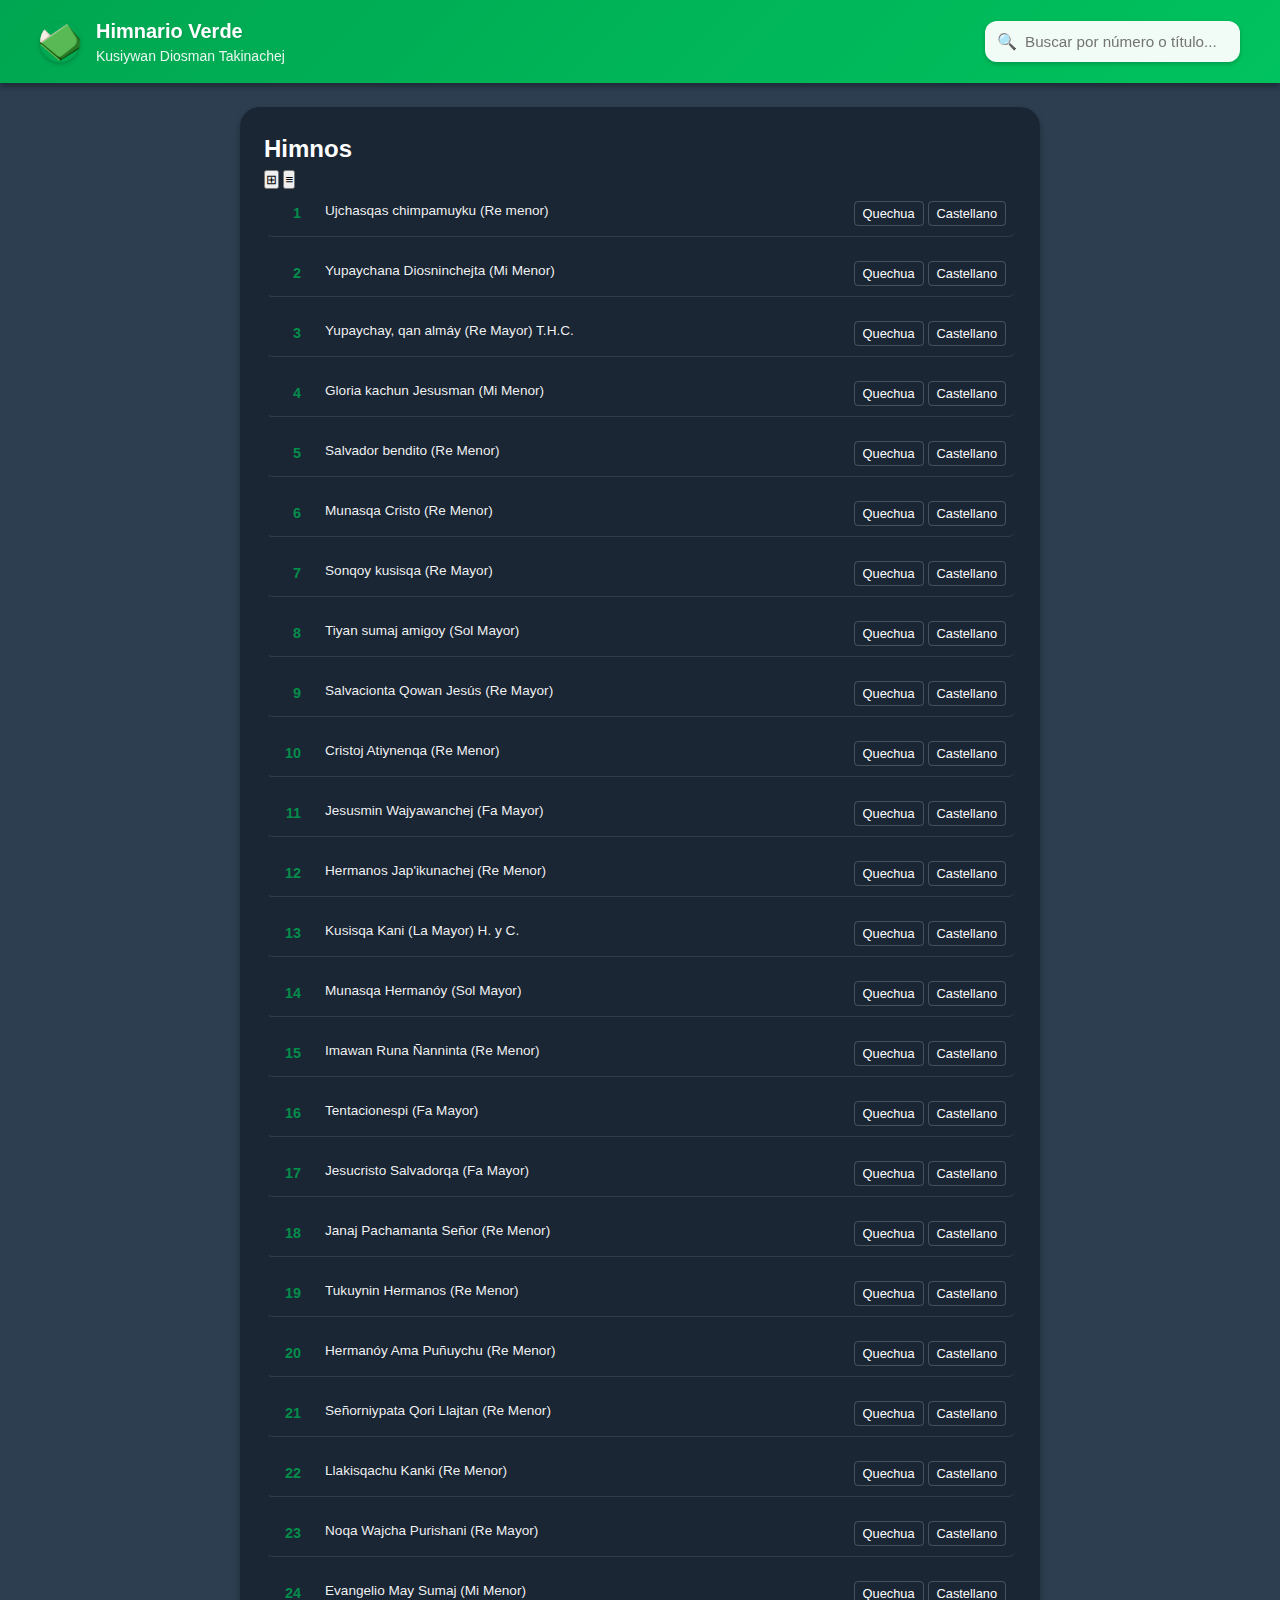
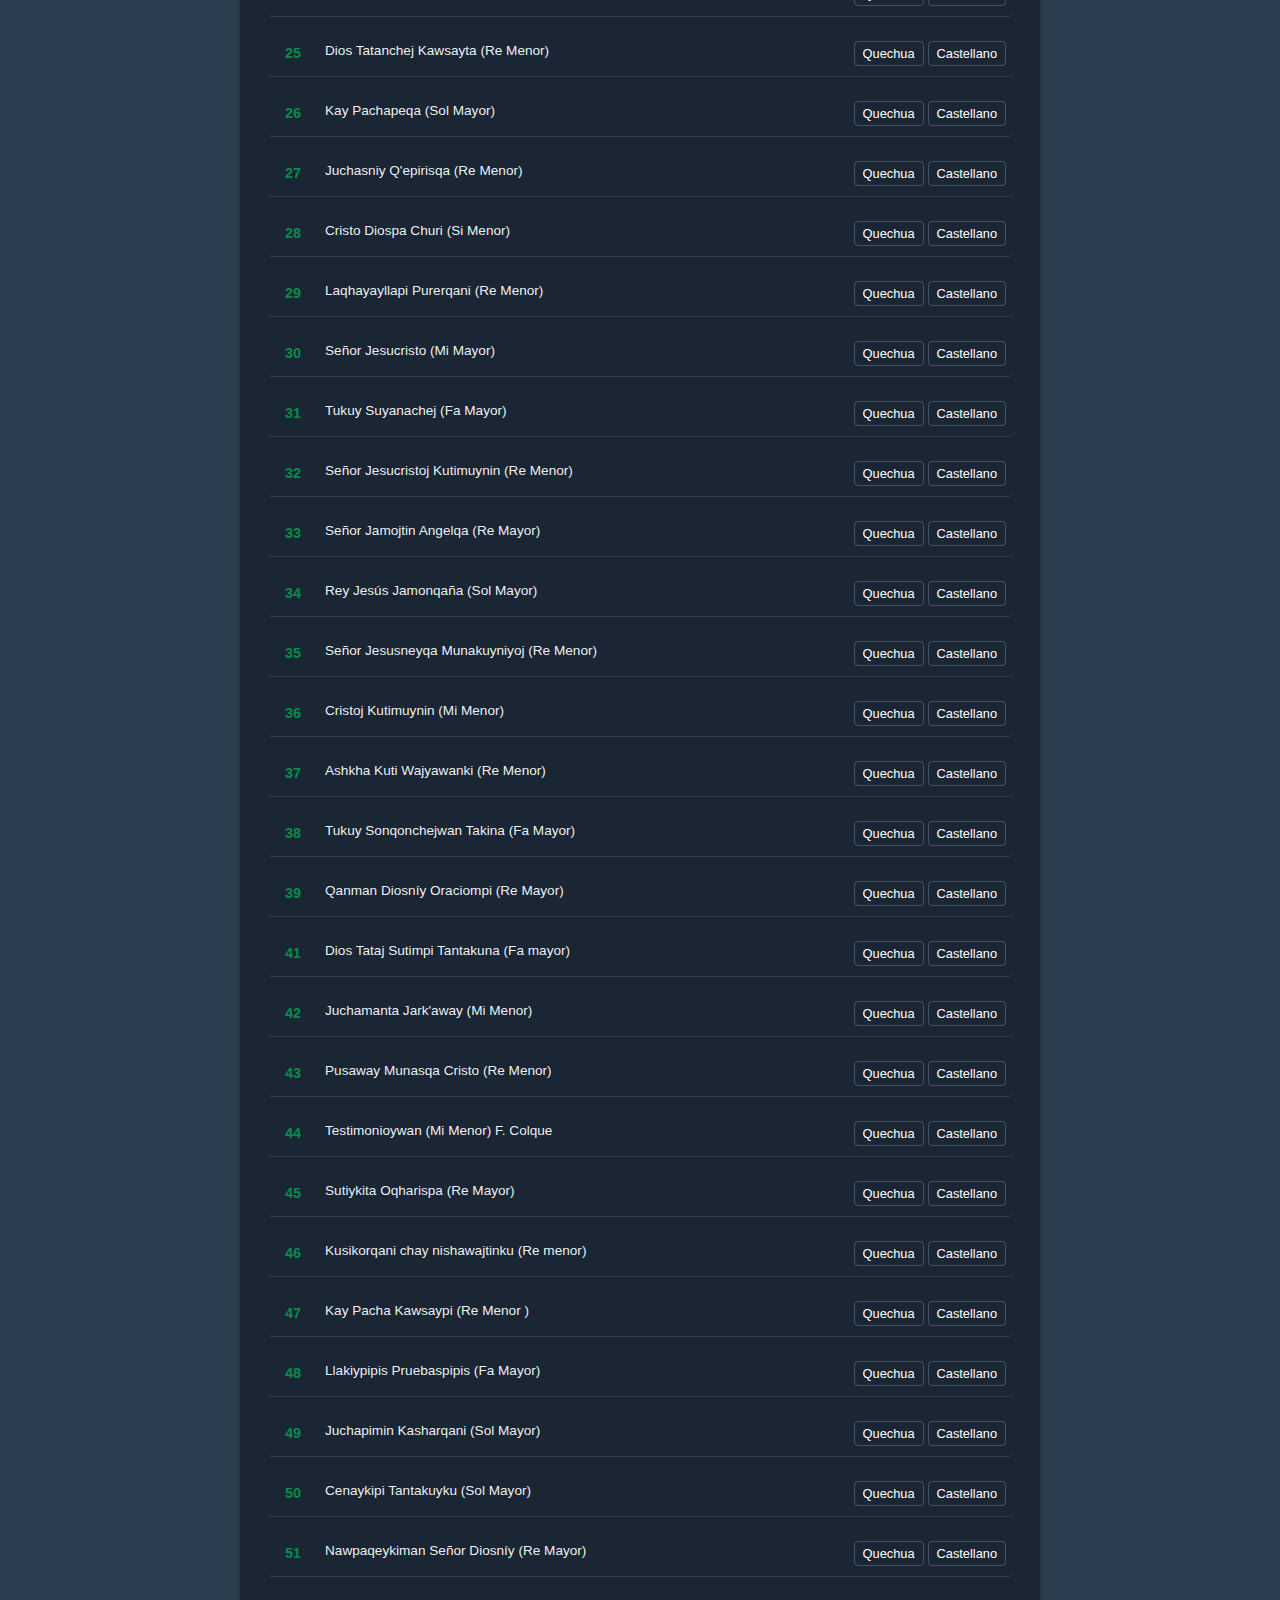
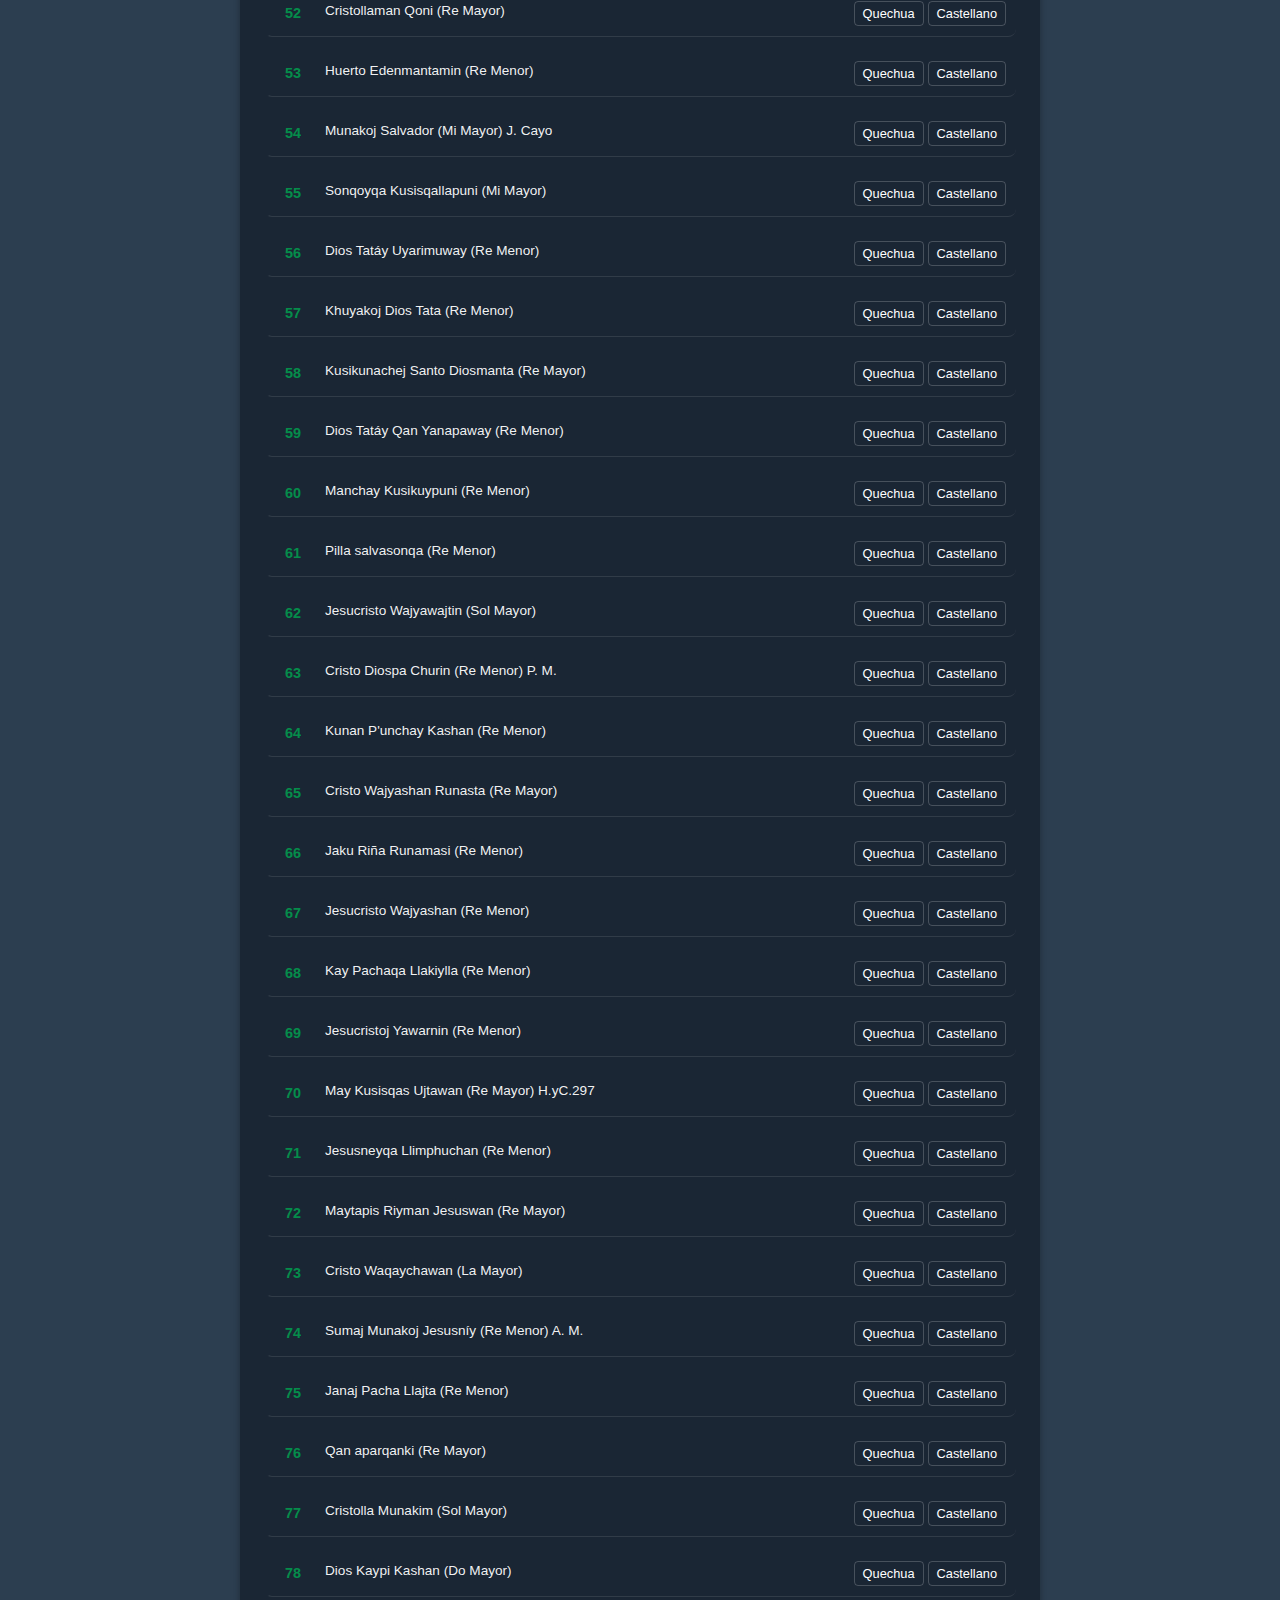
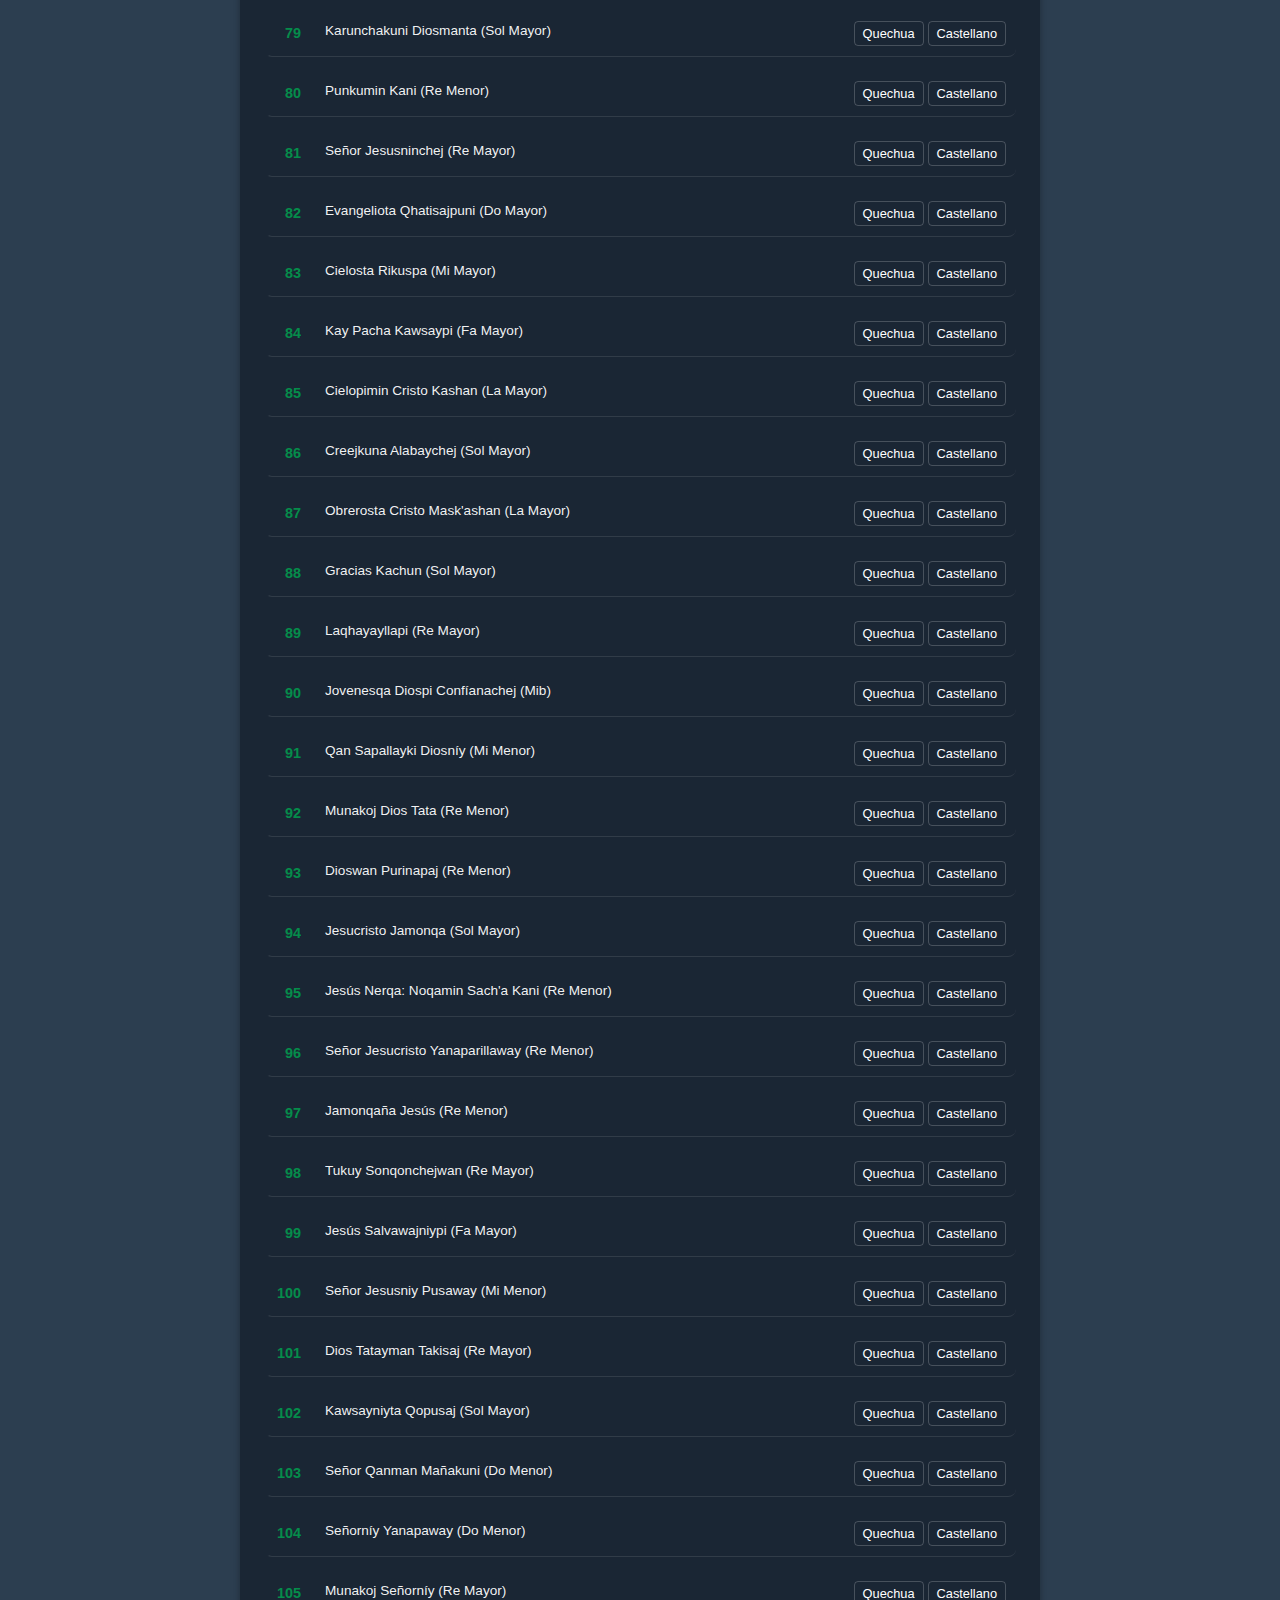
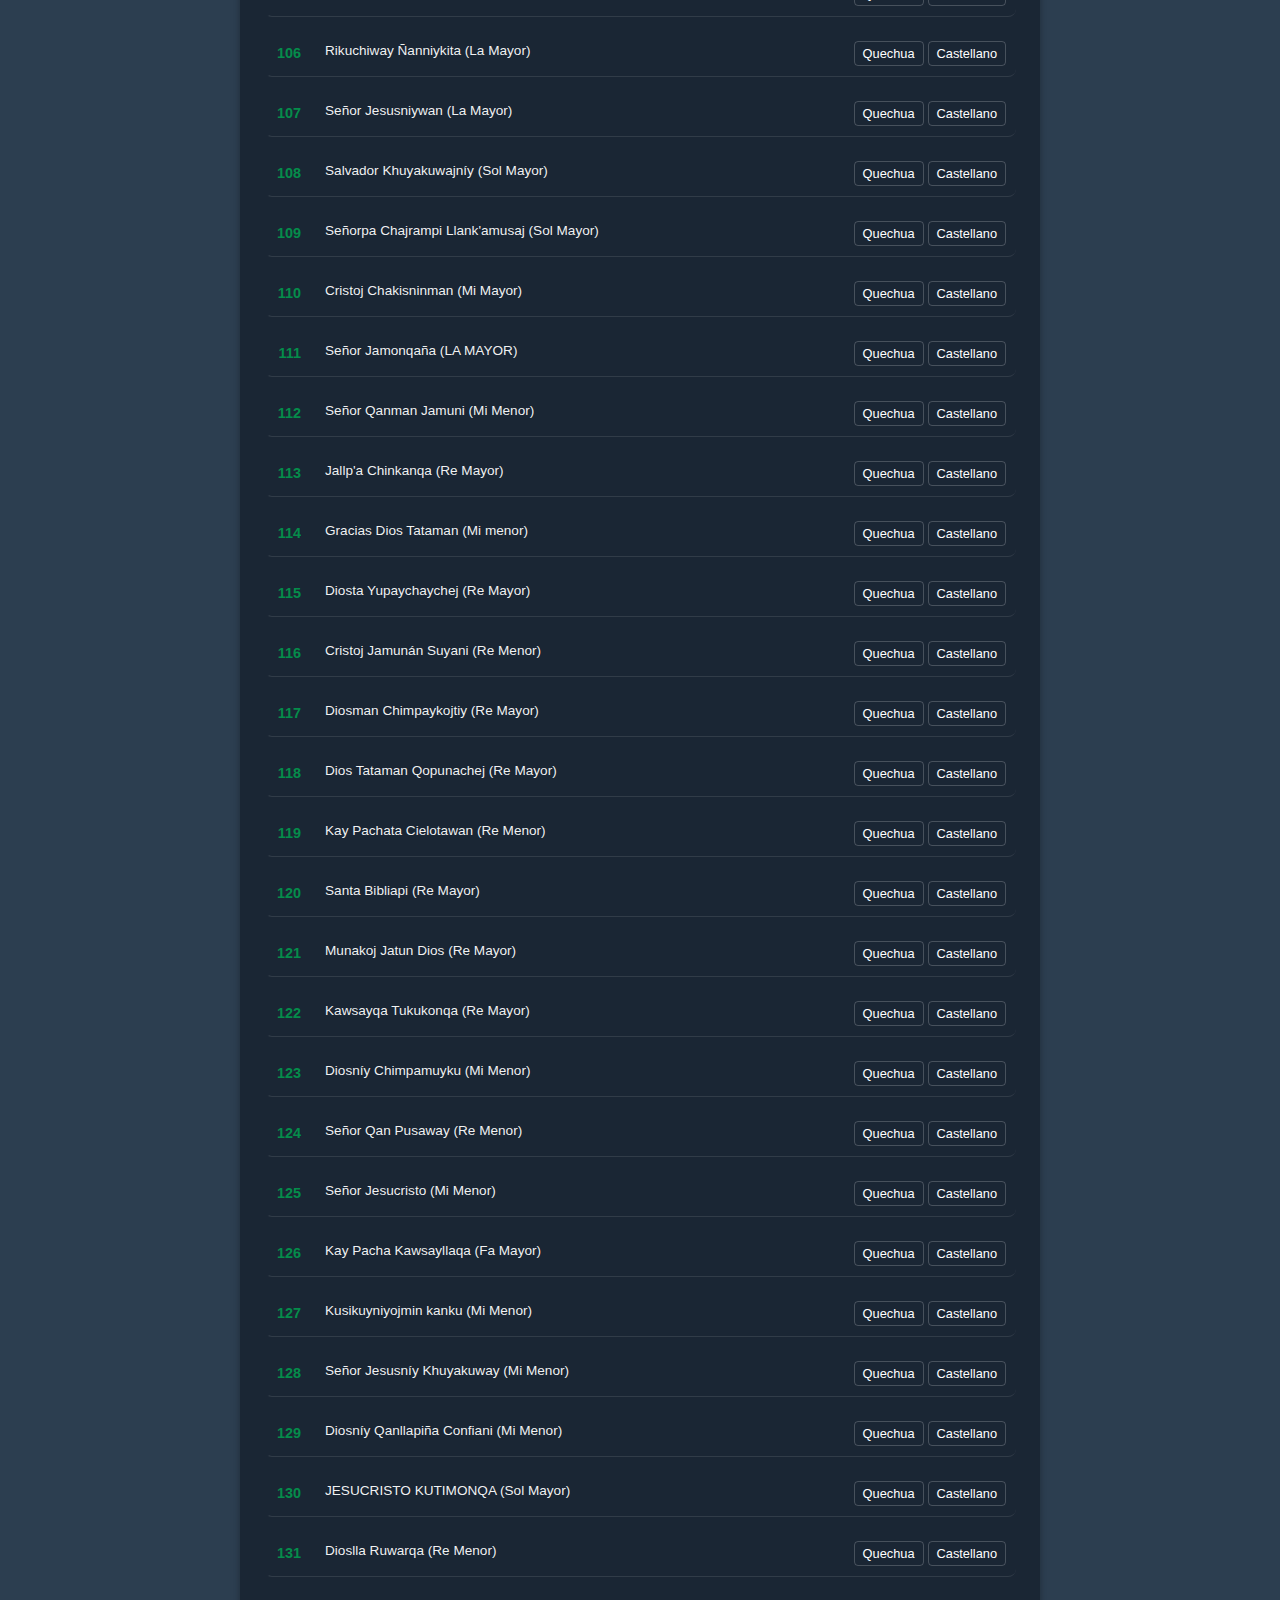
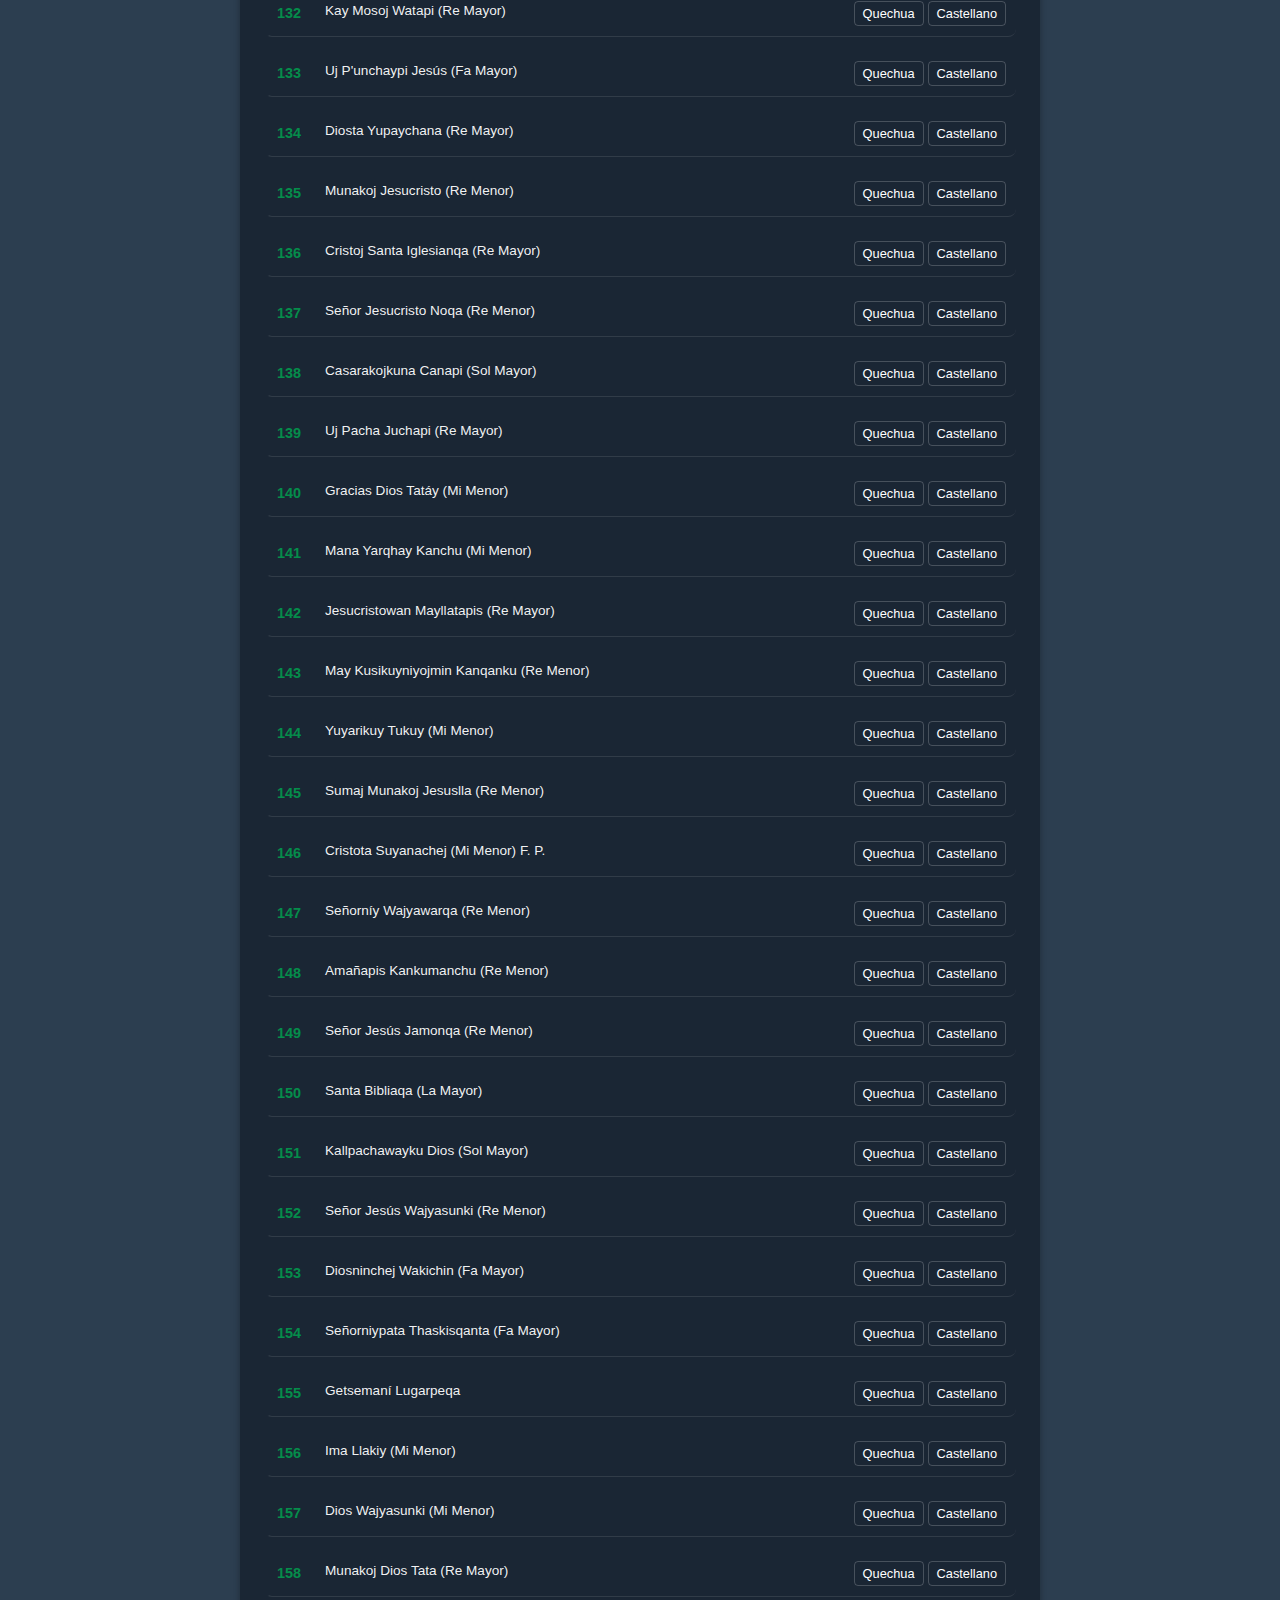
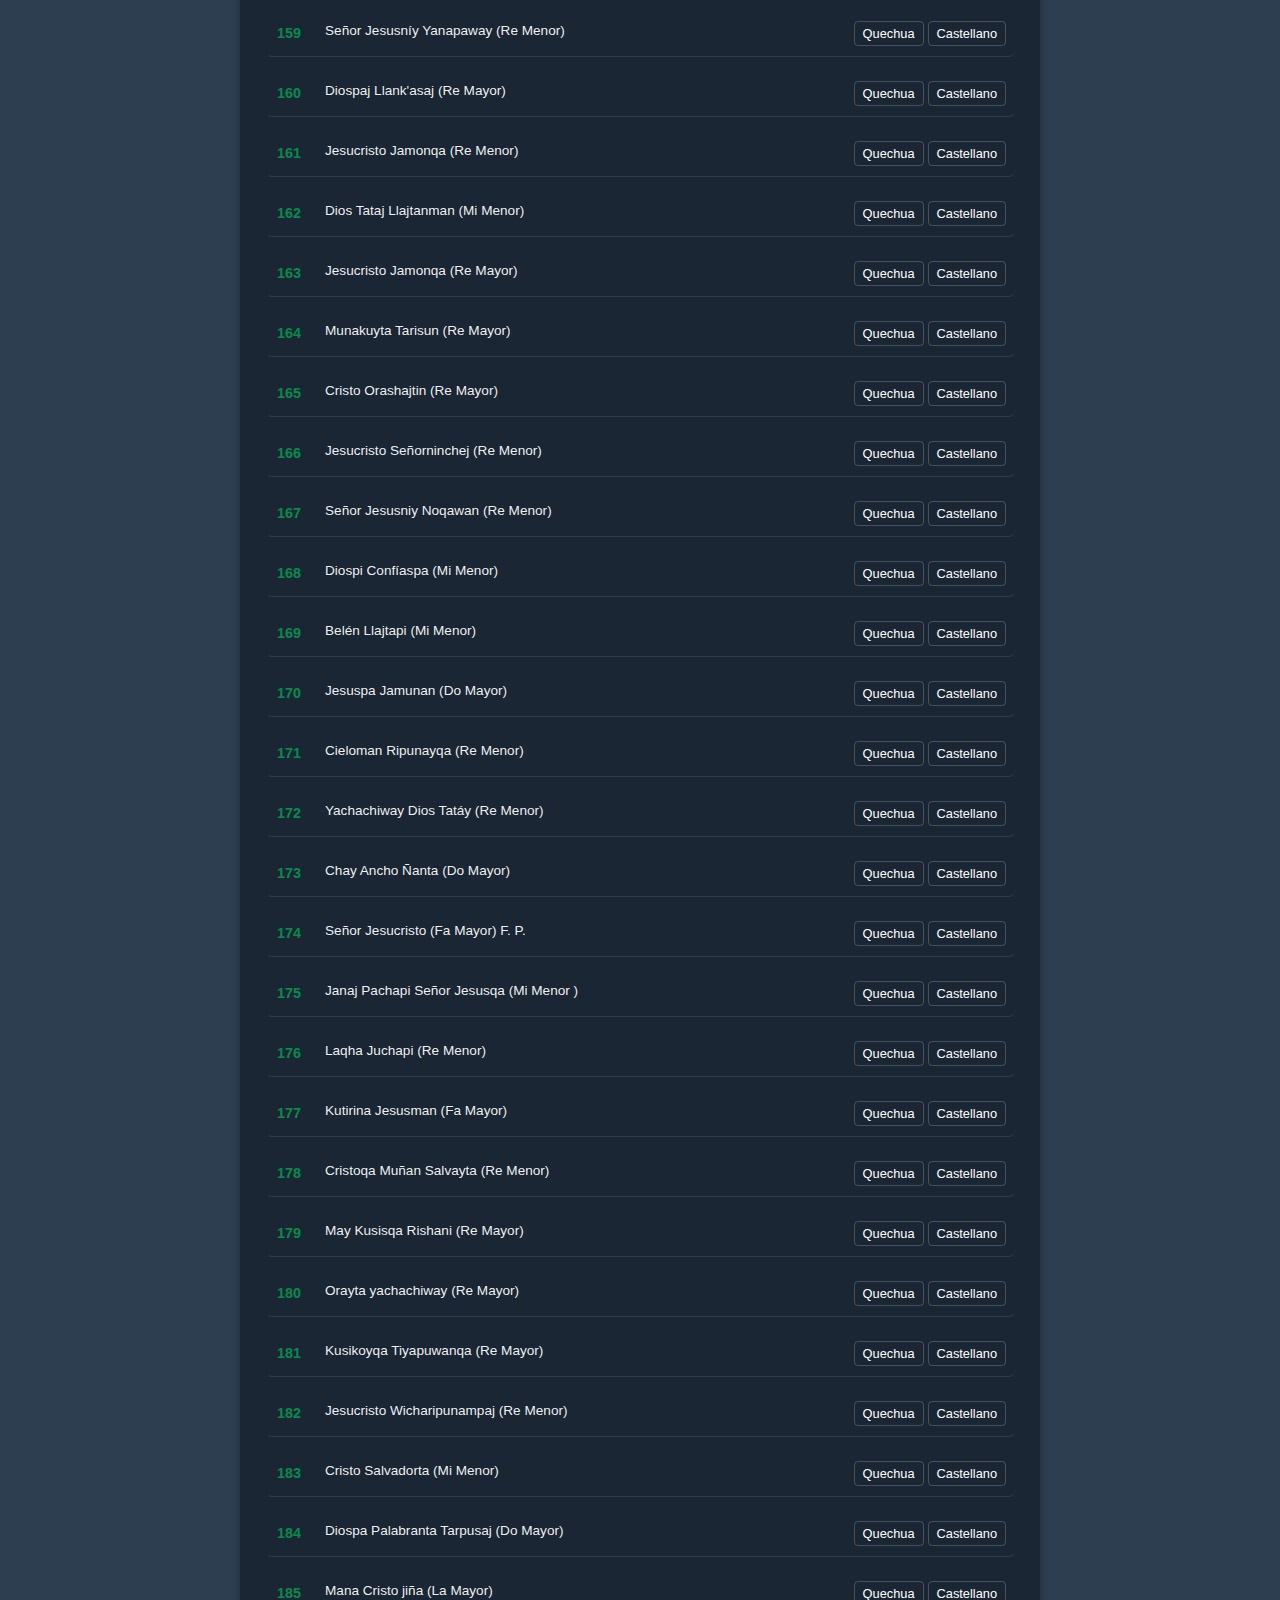
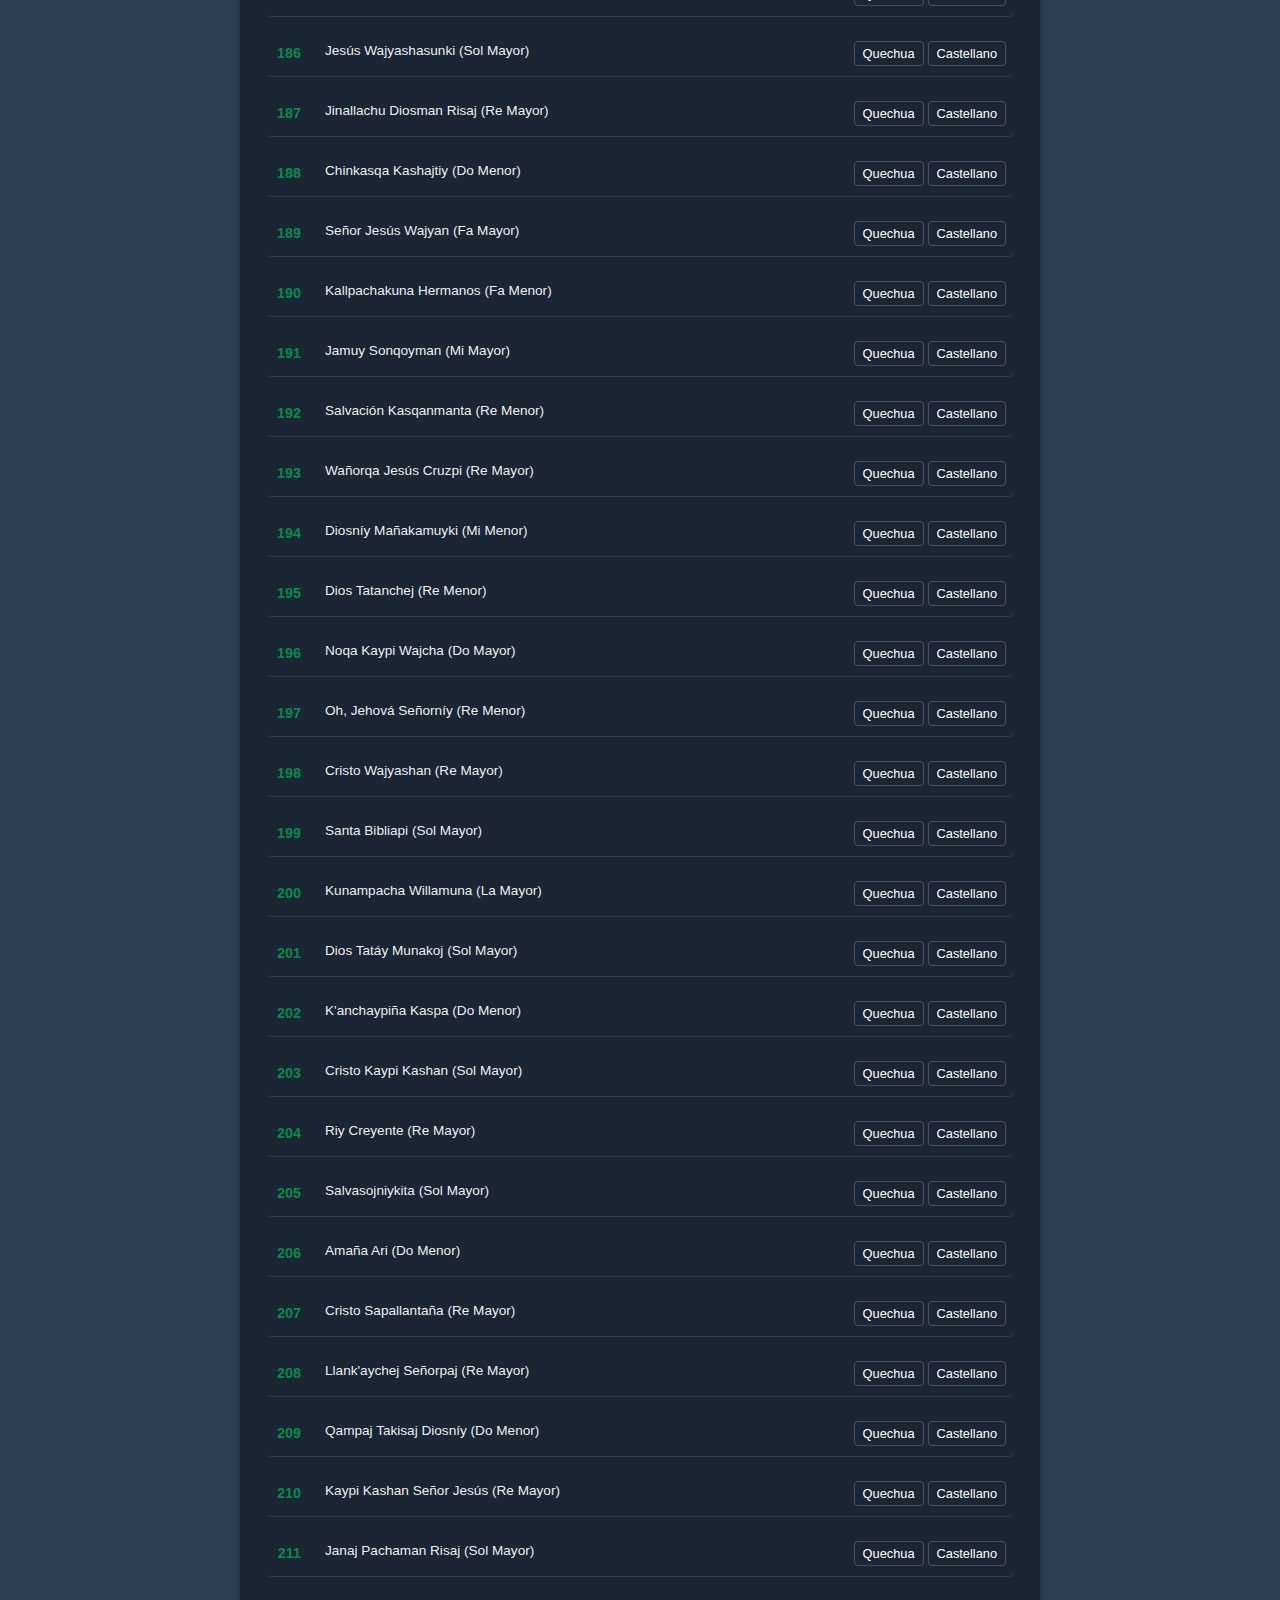
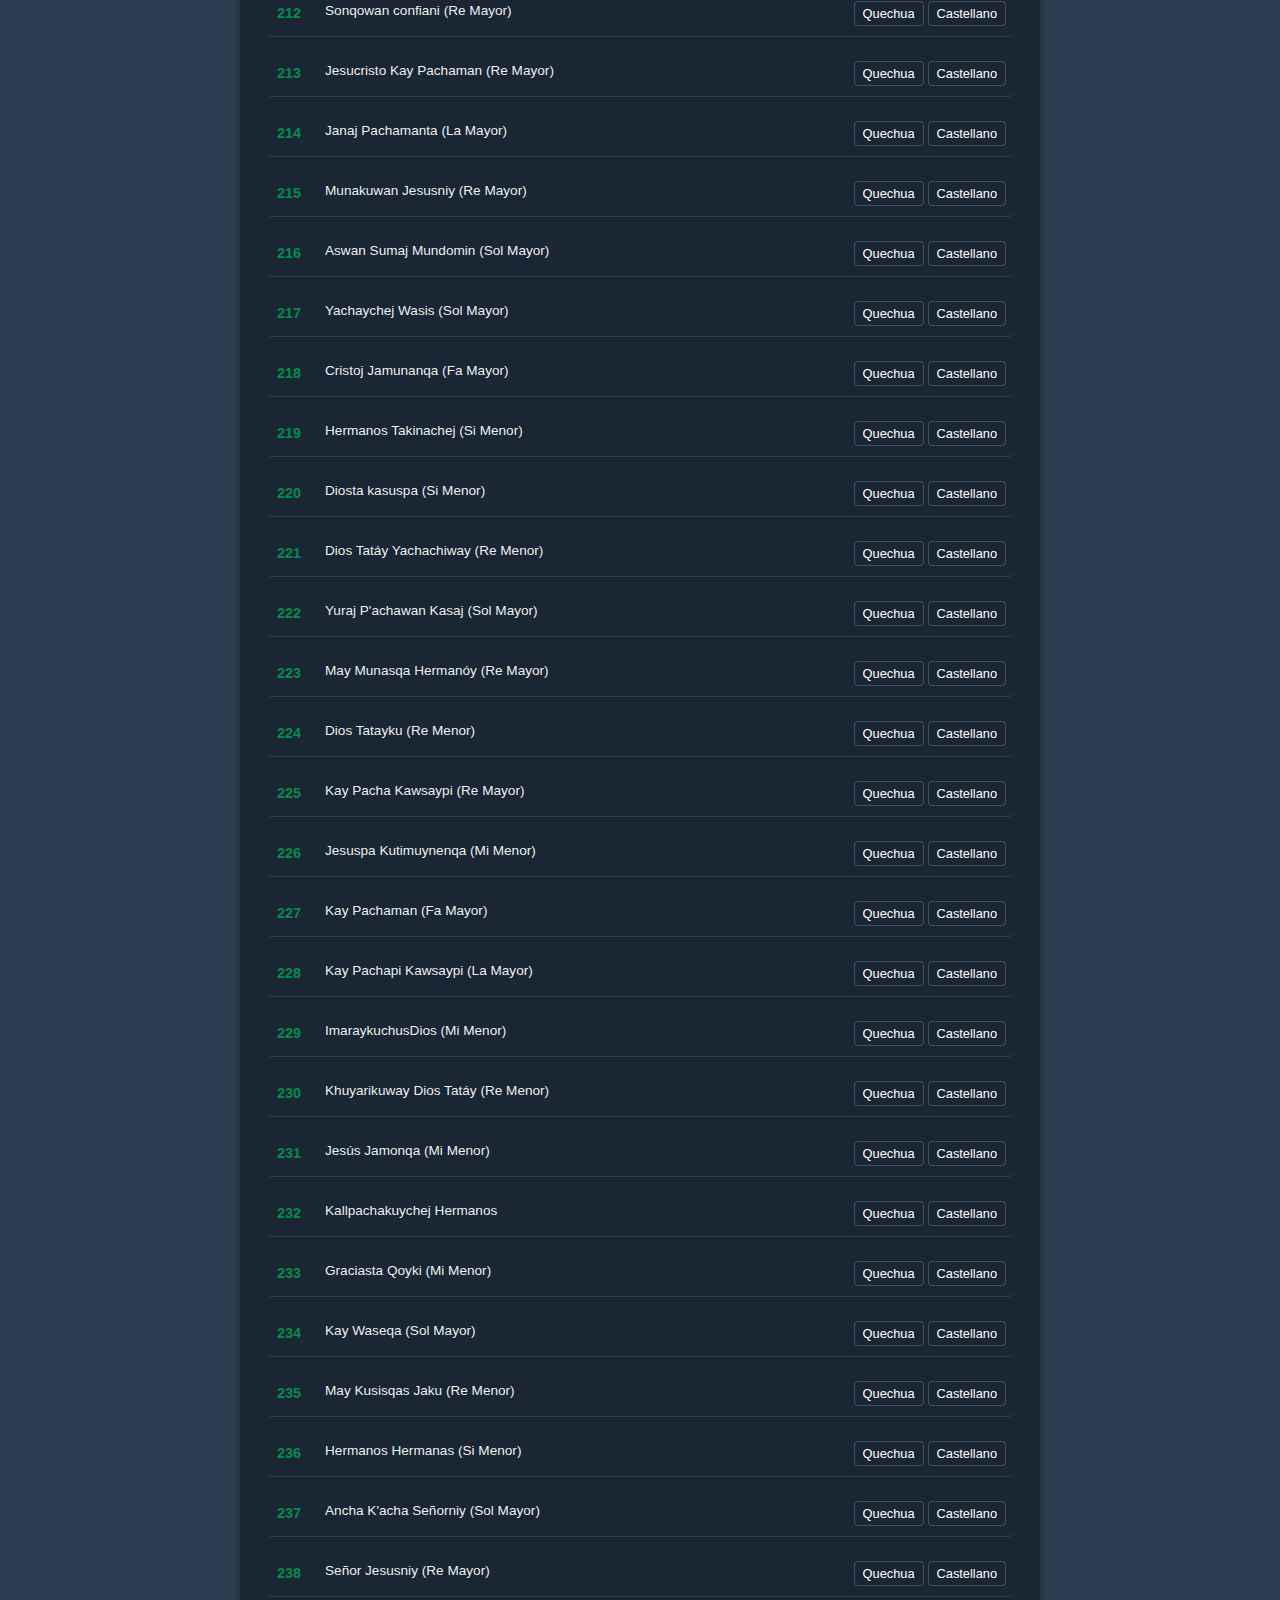
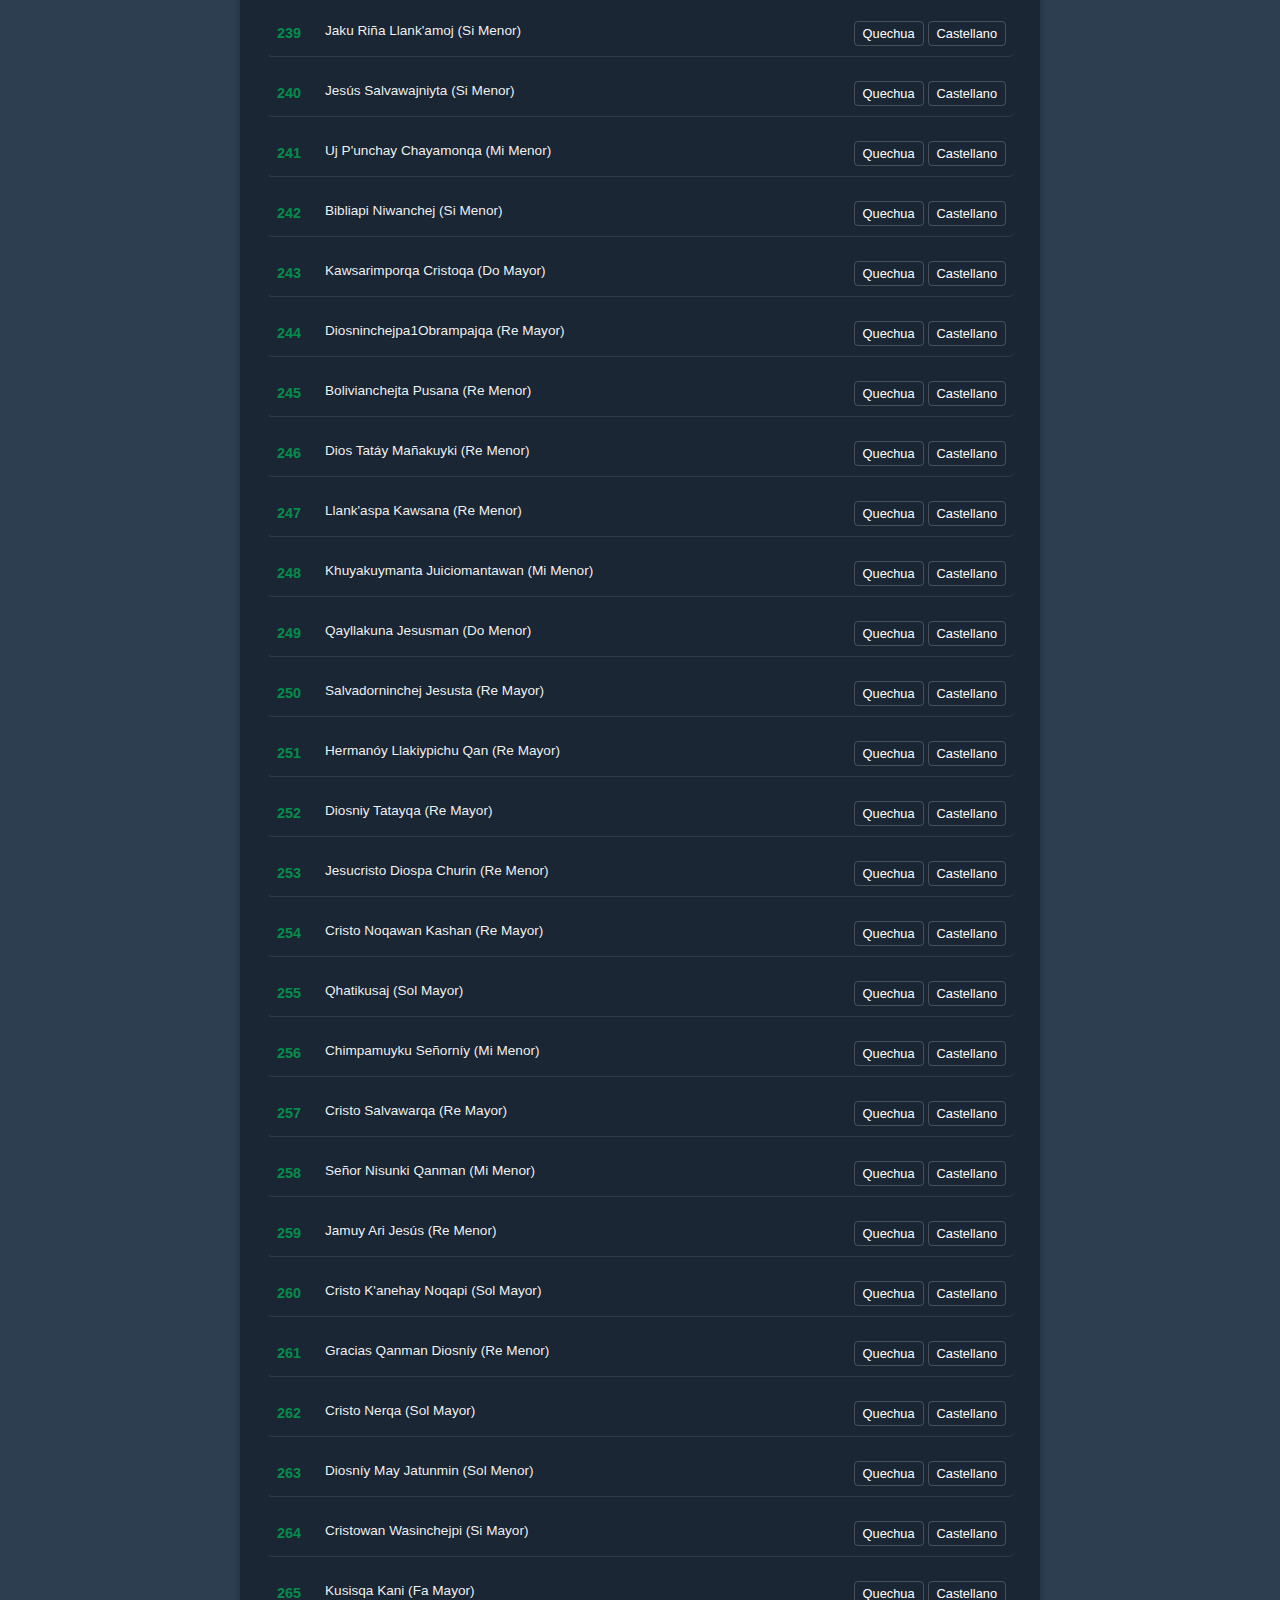
==== commit 5c420a8e: "Add files via upload" ====
--- a/index.html
+++ b/index.html
@@ -42,16 +42,13 @@
             <div class="songs-container">
                 <div class="songs-header">
                     <h2>Himnos</h2>
-                    <div class="view-options">
-                        <button class="view-btn active" data-view="grid">
-                            <span>⊞</span>
-                        </button>
-                        <button class="view-btn" data-view="list">
-                            <span>≡</span>
-                        </button>
-                    </div>
+                    <button class="view-btn active" data-view="grid">
+                        <span>⊞</span>
+                    </button>
+                    <button class="view-btn" data-view="list">
+                        <span>≡</span>
+                    </button>
                 </div>
-                
                 <div class="songs-grid" id="songList"></div>
             </div>
 
@@ -81,8 +78,34 @@
                 </div>
             </div>
         </main>
+
+        <!-- Footer -->
+        <footer class="app-footer">
+            <div class="footer-content">
+                <div class="copyright">
+                    © 2024 CodigoPiter
+                </div>
+                <div class="donate-section">
+                    <form action="https://www.paypal.com/donate" method="post" target="_blank">
+                        <input type="hidden" name="business" value="TU_EMAIL_PAYPAL" />
+                        <input type="hidden" name="currency_code" value="USD" />
+                        <button type="submit" class="donate-button">
+                            <span class="donate-icon">❤️</span>
+                            <span>Apoyar proyecto</span>
+                        </button>
+                    </form>
+                </div>
+            </div>
+        </footer>
     </div>
     <!-- Luego cargar el script principal -->
     <script src="script.js"></script>
+
+    <!-- Modal para mostrar letras -->
+    <div id="modal" class="modal">
+        <div id="modal-content" class="modal-content">
+            <!-- El contenido se llenará dinámicamente -->
+        </div>
+    </div>
 </body>
 </html> --- a/styles.css
+++ b/styles.css
@@ -9,19 +9,19 @@
     --gradient-hover: linear-gradient(135deg, var(--primary-light), var(--primary));
     
     /* Colores de fondo */
-    --bg-main: #f8f9fa;
-    --bg-card: #ffffff;
-    --bg-modal: rgba(0, 0, 0, 0.5);
+    --bg-main: #2C3E50;
+    --bg-card: #1a2634;
+    --bg-modal: rgba(0, 0, 0, 0.8);
     
     /* Colores de texto */
-    --text-primary: #2C3E50;
-    --text-secondary: #64748b;
+    --text-primary: #ffffff;
+    --text-secondary: #b4c6d8;
     --text-light: #ffffff;
     
     /* Sombras */
-    --shadow-sm: 0 2px 4px rgba(0, 0, 0, 0.05);
-    --shadow-md: 0 4px 6px rgba(0, 0, 0, 0.1);
-    --shadow-lg: 0 10px 15px rgba(0, 0, 0, 0.1);
+    --shadow-sm: 0 2px 4px rgba(0, 0, 0, 0.2);
+    --shadow-md: 0 4px 6px rgba(0, 0, 0, 0.3);
+    --shadow-lg: 0 10px 15px rgba(0, 0, 0, 0.3);
     
     /* Bordes */
     --radius-sm: 8px;
@@ -86,6 +86,7 @@
     height: 40px;
     border-radius: 50%;
     object-fit: cover;
+    box-shadow: var(--shadow-sm);
 }
 
 .logo-text {
@@ -95,11 +96,14 @@
 .logo-text h1 {
     font-size: 1.25rem;
     font-weight: 600;
+    margin: 0;
+    text-shadow: 1px 1px 2px rgba(0,0,0,0.1);
 }
 
 .logo-text span {
     font-size: 0.875rem;
     opacity: 0.9;
+    display: block;
 }
 
 /* Buscador */
@@ -118,10 +122,10 @@
     background: rgba(255, 255, 255, 0.95);
     font-size: 0.95rem;
     transition: all 0.3s ease;
+    box-shadow: var(--shadow-sm);
 }
 
 .search-box input:focus {
-    outline: none;
     background: white;
     box-shadow: var(--shadow-md);
 }
@@ -170,7 +174,7 @@
     transition: all 0.2s ease;
     cursor: pointer;
     background: transparent;
-    border-bottom: 1px solid rgba(0, 0, 0, 0.05);
+    border-bottom: 1px solid rgba(255, 255, 255, 0.1);
 }
 
 /* Número de canción */
@@ -197,7 +201,7 @@
 .song-title {
     font-size: 0.95rem;
     color: var(--text-primary);
-    font-weight: 400;
+    font-weight: 500;
 }
 
 /* Etiquetas de idioma */
@@ -215,7 +219,7 @@
 
 /* Efectos hover */
 .song-card:hover {
-    background: rgba(0, 166, 81, 0.03);
+    background: rgba(0, 166, 81, 0.15);
     border-left-color: var(--primary);
     padding-left: 1.5rem;
 }
@@ -225,7 +229,7 @@
     color: var(--primary-dark);
 }
 
-/* Responsive */
+/* Responsive Design */
 @media (max-width: 1024px) {
     .main-section {
         padding: var(--space-sm);
@@ -233,24 +237,145 @@
 
     .songs-container {
         max-width: 95%;
+        padding: 1.2rem;
+    }
+
+    .song-card {
+        padding: 0.8rem;
     }
 }
 
 @media (max-width: 768px) {
+    .app-header {
+        padding: 0.75rem;
+    }
+
     .header-inner {
         flex-direction: column;
-        gap: var(--space-sm);
-        padding: var(--space-sm);
-    }
-
-    .search-box {
-        max-width: 100%;
-        width: 100%;
+        gap: 0.8rem;
+        padding: 0 0.5rem;
     }
 
     .logo-section {
         width: 100%;
         justify-content: center;
+        margin-bottom: 0.3rem;
+    }
+
+    .logo-img {
+        width: 42px;
+        height: 42px;
+    }
+
+    .logo-text h1 {
+        font-size: 1.2rem;
+        text-align: center;
+    }
+
+    .logo-text span {
+        text-align: center;
+    }
+
+    .search-box {
+        width: 100%;
+        max-width: none;
+    }
+
+    .search-box input {
+        padding: 0.8rem 2.8rem;
+        font-size: 1rem;
+        border-radius: var(--radius-lg);
+        background: rgba(255, 255, 255, 0.98);
+    }
+
+    .songs-container {
+        margin: 0.5rem;
+        border-radius: var(--radius-md);
+    }
+
+    .song-card {
+        padding: 0.7rem;
+    }
+
+    .song-number {
+        min-width: 2rem;
+        font-size: 0.9rem;
+    }
+
+    .song-title {
+        font-size: 0.9rem;
+    }
+
+    .language-tag {
+        font-size: 0.65rem;
+    }
+}
+
+@media (max-width: 480px) {
+    .app-header {
+        padding: 0.6rem;
+    }
+
+    .header-inner {
+        gap: 0.6rem;
+    }
+
+    .logo-section {
+        gap: 0.5rem;
+    }
+
+    .logo-img {
+        width: 38px;
+        height: 38px;
+    }
+
+    .logo-text h1 {
+        font-size: 1.1rem;
+    }
+
+    .logo-text span {
+        font-size: 0.75rem;
+    }
+
+    .search-box input {
+        padding: 0.7rem 2.5rem;
+        font-size: 0.95rem;
+        border-radius: var(--radius-md);
+    }
+
+    .songs-container {
+        margin: 0.3rem;
+        padding: 0.8rem;
+    }
+
+    .song-card {
+        padding: 0.6rem;
+        gap: 0.5rem;
+    }
+
+    .song-number {
+        min-width: 1.8rem;
+        font-size: 0.85rem;
+        padding-right: 0.5rem;
+    }
+
+    .song-title {
+        font-size: 0.85rem;
+    }
+
+    .song-info {
+        gap: 0.5rem;
+    }
+
+    .language-tag {
+        font-size: 0.6rem;
+    }
+}
+
+/* Dispositivos muy pequeños */
+@media (max-width: 360px) {
+    .app-header {
+        padding: 0.5rem;
     }
 
     .logo-img {
@@ -259,82 +384,74 @@
     }
 
     .logo-text h1 {
-        font-size: 1.1rem;
+        font-size: 1rem;
     }
 
     .logo-text span {
-        font-size: 0.8rem;
+        font-size: 0.7rem;
+    }
+
+    .search-box input {
+        padding: 0.6rem 2.2rem;
+        font-size: 0.9rem;
     }
 
     .songs-container {
-        margin: var(--space-xs);
-        padding: var(--space-sm);
-        border-radius: var(--radius-md);
+        margin: 0.2rem;
+        padding: 0.6rem;
     }
 
     .song-card {
-        padding: var(--space-xs) var(--space-sm);
-    }
-
-    .song-number {
-        min-width: 1.8rem;
-        font-size: 0.9rem;
-    }
-
-    .song-title {
-        font-size: 0.9rem;
-    }
-
-    .language-tag {
-        font-size: 0.65rem;
-    }
-}
-
-@media (max-width: 480px) {
-    .app-header {
-        position: sticky;
-        top: 0;
-    }
-
-    .header-inner {
-        padding: var(--space-xs);
-    }
-
-    .search-box input {
-        padding: 0.6rem 0.8rem;
-        padding-left: 2.2rem;
-        font-size: 0.9rem;
-    }
-
-    .songs-container {
-        margin: var(--space-xs);
-        padding: var(--space-xs);
-    }
-
-    .songs-header {
-        padding: var(--space-xs);
-    }
-
-    .songs-header h2 {
-        font-size: 1rem;
-    }
-
-    .song-card {
-        padding: var(--space-xs);
+        padding: 0.5rem;
     }
 
     .song-number {
         min-width: 1.5rem;
-        font-size: 0.85rem;
-        padding-right: var(--space-xs);
+        font-size: 0.8rem;
     }
 
     .song-title {
-        font-size: 0.85rem;
+        font-size: 0.8rem;
     }
 
     .language-tag {
-        font-size: 0.6rem;
+        font-size: 0.55rem;
+    }
+}
+
+/* Orientación Landscape */
+@media (max-height: 480px) and (orientation: landscape) {
+    .app-header {
+        padding: 0.4rem;
+    }
+
+    .header-inner {
+        flex-direction: row;
+        gap: 1rem;
+        padding: 0 0.5rem;
+    }
+
+    .logo-section {
+        width: auto;
+        margin-bottom: 0;
+    }
+
+    .logo-img {
+        width: 35px;
+        height: 35px;
+    }
+
+    .search-box {
+        max-width: 300px;
+    }
+
+    .songs-container {
+        max-height: calc(100vh - 120px);
+        overflow-y: auto;
+    }
+
+    .song-card {
+        padding: 0.5rem;
     }
 }
 
@@ -372,4 +489,102 @@
         opacity: 1;
         transform: translateY(0);
     }
+} 
+
+/* Footer */
+.app-footer {
+    background: var(--bg-card);
+    padding: var(--space-md);
+    margin-top: auto;
+    box-shadow: 0 -2px 10px rgba(0, 0, 0, 0.1);
+}
+
+.footer-content {
+    max-width: 1200px;
+    margin: 0 auto;
+    display: flex;
+    justify-content: space-between;
+    align-items: center;
+    gap: var(--space-md);
+    flex-wrap: wrap;
+}
+
+.copyright {
+    color: var(--text-secondary);
+    font-size: 0.9rem;
+}
+
+.donate-section {
+    display: flex;
+    align-items: center;
+}
+
+.donate-button {
+    display: flex;
+    align-items: center;
+    gap: 0.5rem;
+    padding: 0.6rem 1.2rem;
+    border: none;
+    border-radius: var(--radius-md);
+    background: var(--gradient-primary);
+    color: white;
+    font-size: 0.9rem;
+    cursor: pointer;
+    transition: all 0.3s ease;
+    box-shadow: var(--shadow-sm);
+}
+
+.donate-button:hover {
+    background: var(--gradient-hover);
+    transform: translateY(-1px);
+    box-shadow: var(--shadow-md);
+}
+
+.donate-icon {
+    font-size: 1.1rem;
+}
+
+/* Responsive para el footer */
+@media (max-width: 768px) {
+    .app-footer {
+        padding: var(--space-sm);
+    }
+
+    .footer-content {
+        flex-direction: column;
+        text-align: center;
+        gap: var(--space-sm);
+    }
+
+    .copyright {
+        font-size: 0.85rem;
+    }
+
+    .donate-button {
+        padding: 0.5rem 1rem;
+        font-size: 0.85rem;
+    }
+}
+
+@media (max-width: 480px) {
+    .app-footer {
+        padding: var(--space-xs);
+    }
+
+    .footer-content {
+        gap: 0.8rem;
+    }
+
+    .copyright {
+        font-size: 0.8rem;
+    }
+
+    .donate-button {
+        padding: 0.4rem 0.8rem;
+        font-size: 0.8rem;
+    }
+
+    .donate-icon {
+        font-size: 1rem;
+    }
 } --- a/lyrics.css
+++ b/lyrics.css
@@ -1,276 +1,394 @@
-/* Modal de Letras */
-.lyrics-modal {
+/* Modal */
+.modal {
+    display: none;
     position: fixed;
     top: 0;
     left: 0;
     width: 100%;
-    height: 100%;
-    background: var(--bg-modal);
-    backdrop-filter: blur(8px);
-    display: none;
+    height: 100vh;
+    background: rgba(0, 0, 0, 0.85);
     z-index: 1000;
     opacity: 0;
-    transition: opacity 0.3s ease;
-}
-
-.lyrics-modal.active {
-    display: block;
+    visibility: hidden;
+    transition: opacity 0.3s ease, visibility 0.3s ease;
+}
+
+.modal.active {
+    display: flex;
+    justify-content: center;
+    align-items: center;
     opacity: 1;
+    visibility: visible;
 }
 
 .modal-content {
-    background: var(--bg-card);
+    position: relative;
+    background: #1e2329;
+    width: 90%;
+    max-width: 800px;
+    height: auto;
+    max-height: 90vh;
+    margin: auto;
+    display: flex;
+    flex-direction: column;
+    overflow-y: auto;
+    color: var(--text-primary);
+    box-shadow: 0 5px 15px rgba(0, 0, 0, 0.3);
+    transform: translateY(-20px);
+    transition: transform 0.3s ease;
+}
+
+.modal.active .modal-content {
+    transform: translateY(0);
+}
+
+/* Header del modal */
+.modal-header {
+    background: #00a651;
+    color: white;
+    padding: 1rem;
+    font-size: 1.2rem;
+    font-weight: bold;
+    text-align: center;
+    position: sticky;
+    top: 0;
+    z-index: 2;
+    display: flex;
+    flex-direction: column;
+    align-items: center;
+    gap: 0.3rem;
+}
+
+.numero-titulo {
+    font-size: 1.2rem;
+    color: rgba(255, 255, 255, 0.9);
+    display: inline;
+}
+
+.titulos-container {
+    display: flex;
+    flex-direction: column;
+    gap: 0.2rem;
     width: 100%;
-    max-width: 700px;
-    margin: 2rem auto;
-    border-radius: var(--radius-lg);
-    box-shadow: var(--shadow-lg);
-    animation: slideDown 0.3s ease-out;
+}
+
+.titulo-castellano {
+    font-size: 1.1rem;
+    color: rgba(255, 255, 255, 0.95);
+}
+
+.titulo-quechua {
+    font-size: 1rem;
+    color: rgba(255, 255, 255, 0.85);
+}
+
+/* Pestañas de idioma */
+.language-tabs {
+    display: flex;
+    background: #1e2329;
+    padding: 0.8rem;
+    gap: 0.5rem;
+    justify-content: center;
+    border-bottom: 1px solid rgba(255, 255, 255, 0.1);
+    position: sticky;
+    top: 0;
+    z-index: 1;
+}
+
+.tab {
+    display: flex;
+    align-items: center;
+    gap: 0.5rem;
+    padding: 0.5rem 1.5rem;
+    cursor: pointer;
+    color: rgba(255, 255, 255, 0.7);
+    border-radius: 4px;
+    transition: all 0.3s ease;
+}
+
+.tab.active {
+    color: #00a651;
+    background: rgba(255, 255, 255, 0.1);
+}
+
+.tab-icon {
+    font-size: 1.1rem;
+}
+
+/* Contenedor de letra */
+.lyrics-container {
+    padding: 1rem;
+    padding-bottom: 2rem;
+    flex: 1;
+    overflow-y: auto;
+}
+
+.lyrics-line {
+    padding: 0.7rem 1rem 0.7rem 2rem;
     position: relative;
-}
-
-.modal-header {
-    background: var(--gradient-primary);
-    color: white;
-    padding: 1.5rem;
-    border-radius: var(--radius-lg) var(--radius-lg) 0 0;
-    text-align: center;
-    position: relative;
-}
-
-.modal-header h2 {
-    font-size: 1.25rem;
-    font-weight: 500;
-    margin: 0;
-}
-
-.close-btn {
+    line-height: 1.5;
+    color: rgba(255, 255, 255, 0.9);
+    transition: background 0.3s ease;
+}
+
+.lyrics-line::before {
+    content: "♪";
     position: absolute;
-    right: 1rem;
-    top: 50%;
-    transform: translateY(-50%);
-    background: none;
-    border: none;
-    color: white;
-    font-size: 1.5rem;
-    cursor: pointer;
-    padding: 0.5rem;
-    line-height: 1;
-    opacity: 0.8;
-    transition: opacity 0.3s ease;
-}
-
-.close-btn:hover {
-    opacity: 1;
-}
-
-/* Tabs de Idiomas */
-.language-tabs {
-    display: flex;
-    border-bottom: 1px solid rgba(0, 0, 0, 0.1);
-}
-
-.tab {
-    flex: 1;
-    padding: 1rem;
-    border: none;
-    background: none;
-    cursor: pointer;
-    color: var(--text-secondary);
-    font-size: 0.9rem;
-    transition: all 0.3s ease;
-    border-bottom: 2px solid transparent;
-}
-
-.tab.active {
-    color: var(--primary);
-    border-bottom-color: var(--primary);
-    font-weight: 500;
-}
-
-/* Contenido de Letras */
-.lyrics-content {
-    padding: 1.5rem;
-    max-height: calc(100vh - 250px);
-    overflow-y: auto;
-}
-
-.lyrics-section {
-    display: none;
-}
-
-.lyrics-section.active {
-    display: block;
-}
-
-/* Estilo de lista en cascada */
-.lyrics-line {
-    padding: 0.5rem 1rem 0.5rem 2rem;
-    position: relative;
-    font-size: 0.95rem;
-    line-height: 1.6;
-    color: var(--text-primary);
-    border-left: 2px solid transparent;
-    margin-bottom: 0.25rem;
-    transition: all 0.2s ease;
-    animation: slideIn 0.3s ease-out backwards;
-}
-
-.lyrics-line::before {
-    content: '♪';
-    position: absolute;
-    left: 0.75rem;
-    opacity: 0.5;
-    color: var(--primary);
+    left: 0.5rem;
+    color: #00a651;
+    opacity: 0.7;
 }
 
 .lyrics-line:hover {
-    background: rgba(0, 166, 81, 0.05);
-    border-left-color: var(--primary);
-    padding-left: 2.5rem;
-}
-
-/* Animaciones */
-@keyframes slideDown {
-    from {
-        opacity: 0;
-        transform: translateY(-20px);
-    }
-    to {
-        opacity: 1;
-        transform: translateY(0);
-    }
-}
-
-@keyframes slideIn {
-    from {
-        opacity: 0;
-        transform: translateX(-10px);
-    }
-    to {
-        opacity: 1;
-        transform: translateX(0);
-    }
+    background: rgba(255, 255, 255, 0.05);
 }
 
 /* Responsive */
 @media (max-width: 768px) {
+    .modal {
+        padding: 0;
+    }
+
     .modal-content {
-        margin: 1rem;
-        max-height: 90vh;
-        width: auto;
-    }
-
-    .modal-header {
+        width: 100%;
+        max-width: 100%;
+        height: 100vh;
+        max-height: 100vh;
+        margin: 0;
+        transform: translateY(0);
+    }
+
+    .language-tabs {
+        position: fixed;
+        bottom: 0;
+        left: 0;
+        right: 0;
+        top: auto;
+        background: #1e2329;
+        box-shadow: 0 -2px 10px rgba(0, 0, 0, 0.2);
         padding: 1rem;
-    }
-
-    .modal-header h2 {
-        font-size: 1.1rem;
-    }
-
-    .language-tabs {
-        padding: 0;
-    }
-
-    .tab {
-        padding: 0.8rem;
-        font-size: 0.85rem;
-    }
-
-    .lyrics-content {
-        padding: 1rem;
-        max-height: calc(100vh - 200px);
-    }
-
-    .lyrics-line {
-        padding: 0.4rem 0.8rem 0.4rem 1.5rem;
-        font-size: 0.9rem;
-    }
-
-    .lyrics-line::before {
-        left: 0.4rem;
-    }
-}
-
-@media (max-width: 480px) {
-    .modal-content {
-        margin: 0.5rem;
-        border-radius: var(--radius-md);
-    }
-
-    .modal-header {
-        padding: 0.8rem;
-    }
-
-    .modal-header h2 {
-        font-size: 1rem;
-    }
-
-    .tab {
-        padding: 0.6rem;
+        border-top: 1px solid rgba(255, 255, 255, 0.1);
+    }
+
+    .lyrics-container {
+        padding-bottom: calc(4rem + 60px);
+    }
+}
+
+.song-card {
+    display: flex;
+    align-items: flex-start;
+    padding: 10px;
+    background: var(--bg-card);
+    border-radius: 8px;
+    margin-bottom: 6px;
+    transition: transform 0.2s ease;
+}
+
+.song-number {
+    flex: 0 0 35px;
+    font-weight: 600;
+    color: var(--primary);
+    font-size: 0.9rem;
+    padding-top: 2px;
+}
+
+.song-titles {
+    flex: 1;
+    padding: 0 8px;
+    display: flex;
+    flex-direction: column;
+    gap: 2px;
+}
+
+.song-title {
+    font-size: 0.85rem;
+    line-height: 1.4;
+    margin: 0;
+    color: rgba(255, 255, 255, 0.95);
+    font-weight: 500;
+}
+
+.song-title.castellano {
+    font-size: 0.85rem;
+    color: rgba(255, 255, 255, 0.75);
+    font-weight: normal;
+}
+
+.song-buttons {
+    display: flex;
+    gap: 4px;
+    margin-left: 8px;
+    align-self: center;
+}
+
+.btn-quechua, .btn-castellano {
+    padding: 4px 8px;
+    border: 1px solid rgba(255, 255, 255, 0.2);
+    background: transparent;
+    color: var(--text-primary);
+    border-radius: 4px;
+    cursor: pointer;
+    font-size: 0.8rem;
+    transition: all 0.3s ease;
+}
+
+.btn-quechua:hover, .btn-castellano:hover {
+    background: rgba(255, 255, 255, 0.1);
+    border-color: rgba(255, 255, 255, 0.3);
+}
+
+/* Responsive */
+@media (max-width: 768px) {
+    .song-card {
+        padding: 8px 6px;
+        gap: 4px;
+        align-items: center;
+    }
+
+    .song-number {
+        flex: 0 0 22px;
         font-size: 0.8rem;
-    }
-
-    .lyrics-content {
-        padding: 0.8rem;
-    }
-
-    .lyrics-line {
-        padding: 0.3rem 0.6rem 0.3rem 1.3rem;
-        font-size: 0.85rem;
-        line-height: 1.4;
-    }
-
-    .close-btn {
-        font-size: 1.2rem;
-        padding: 0.3rem;
-    }
-}
-
-/* Orientación Landscape en móviles */
-@media (max-height: 480px) and (orientation: landscape) {
-    .modal-content {
-        margin: 0.5rem;
-        max-height: 95vh;
-    }
-
-    .lyrics-content {
-        max-height: calc(100vh - 150px);
-    }
-
-    .modal-header {
-        padding: 0.6rem;
-    }
-
-    .language-tabs {
-        flex-wrap: wrap;
-    }
-}
-
-/* Modo Oscuro */
-@media (prefers-color-scheme: dark) {
-    .modal-content {
-        background: var(--bg-dark);
-    }
-
-    .lyrics-line {
-        color: rgba(255, 255, 255, 0.9);
-    }
-
-    .lyrics-line:hover {
-        background: rgba(255, 255, 255, 0.05);
-    }
-
-    .language-tabs {
-        border-bottom-color: rgba(255, 255, 255, 0.1);
-    }
-
-    .tab {
-        color: rgba(255, 255, 255, 0.7);
-    }
-
-    .tab.active {
-        color: var(--primary-light);
-    }
+        padding-top: 0;
+    }
+
+    .song-titles {
+        flex: 1;
+        padding: 0 4px;
+        min-width: 0;
+        gap: 1px;
+    }
+
+    .song-title {
+        font-size: 0.8rem;
+        line-height: 1.3;
+        white-space: normal;
+        overflow: hidden;
+        text-overflow: ellipsis;
+        display: -webkit-box;
+        -webkit-line-clamp: 2;
+        -webkit-box-orient: vertical;
+        letter-spacing: -0.1px;
+    }
+
+    .song-title.castellano {
+        font-size: 0.75rem;
+        -webkit-line-clamp: 1;
+    }
+
+    .song-buttons {
+        display: flex;
+        gap: 2px;
+        margin-left: 2px;
+        flex-shrink: 0;
+    }
+
+    .btn-quechua, .btn-castellano {
+        padding: 2px 4px;
+        font-size: 0.65rem;
+        min-width: 42px;
+        letter-spacing: -0.3px;
+        border-radius: 3px;
+    }
+}
+
+/* Modal de letras */
+.lyrics-modal {
+    display: none;
+    position: fixed;
+    top: 0;
+    left: 0;
+    width: 100%;
+    height: 100vh;
+    background: rgba(0, 0, 0, 0.85);
+    z-index: 1000;
+    opacity: 0;
+    visibility: hidden;
+    transition: opacity 0.3s ease, visibility 0.3s ease;
+}
+
+.lyrics-modal.active {
+    display: flex;
+    justify-content: center;
+    align-items: center;
+    opacity: 1;
+    visibility: visible;
+}
+
+.lyrics-modal .modal-content {
+    background: #1e2329;
+    width: 90%;
+    max-width: 800px;
+    height: auto;
+    max-height: 90vh;
+    margin: auto;
+    display: flex;
+    flex-direction: column;
+    overflow-y: auto;
+    color: var(--text-primary);
+    box-shadow: 0 5px 15px rgba(0, 0, 0, 0.3);
+    transform: translateY(-20px);
+    transition: transform 0.3s ease;
+}
+
+.lyrics-modal.active .modal-content {
+    transform: translateY(0);
+}
+
+/* Responsive */
+@media (max-width: 768px) {
+    .lyrics-modal .modal-content {
+        width: 100%;
+        max-width: 100%;
+        height: 100vh;
+        max-height: 100vh;
+        margin: 0;
+        transform: translateY(0);
+    }
+}
+
+/* Animación del corazón */
+@keyframes heartbeat {
+    0% {
+        transform: scale(1);
+    }
+    25% {
+        transform: scale(1.1);
+    }
+    40% {
+        transform: scale(1);
+    }
+    60% {
+        transform: scale(1.1);
+    }
+    100% {
+        transform: scale(1);
+    }
+}
+
+.donate-button {
+    display: flex;
+    align-items: center;
+    gap: 8px;
+    padding: 8px 16px;
+    border: none;
+    border-radius: 20px;
+    background: var(--primary);
+    color: white;
+    cursor: pointer;
+    transition: all 0.3s ease;
+}
+
+.donate-button:hover {
+    background: var(--primary-dark);
+}
+
+.donate-icon {
+    display: inline-block;
+    animation: heartbeat 1.3s ease-in-out infinite;
+    transform-origin: center;
+}
+
+.donate-button:hover .donate-icon {
+    animation-duration: 1s;
 } 